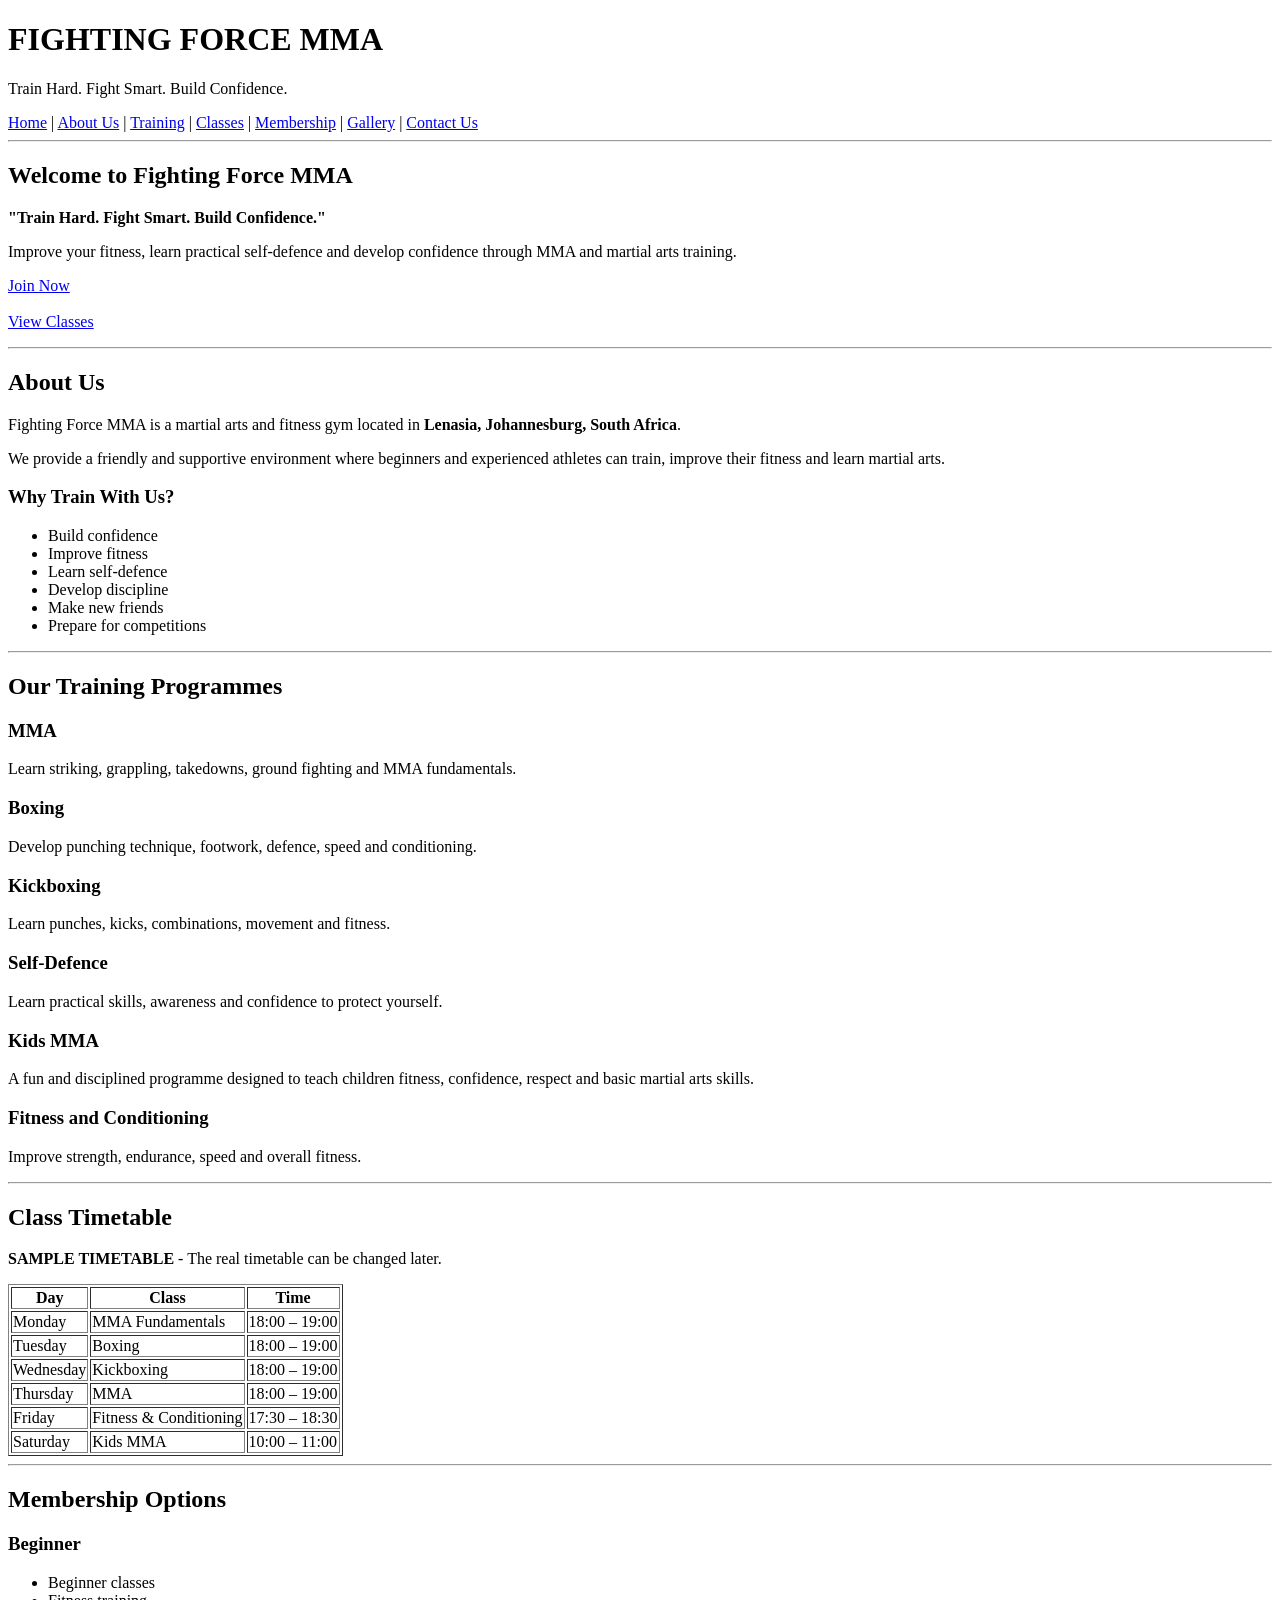
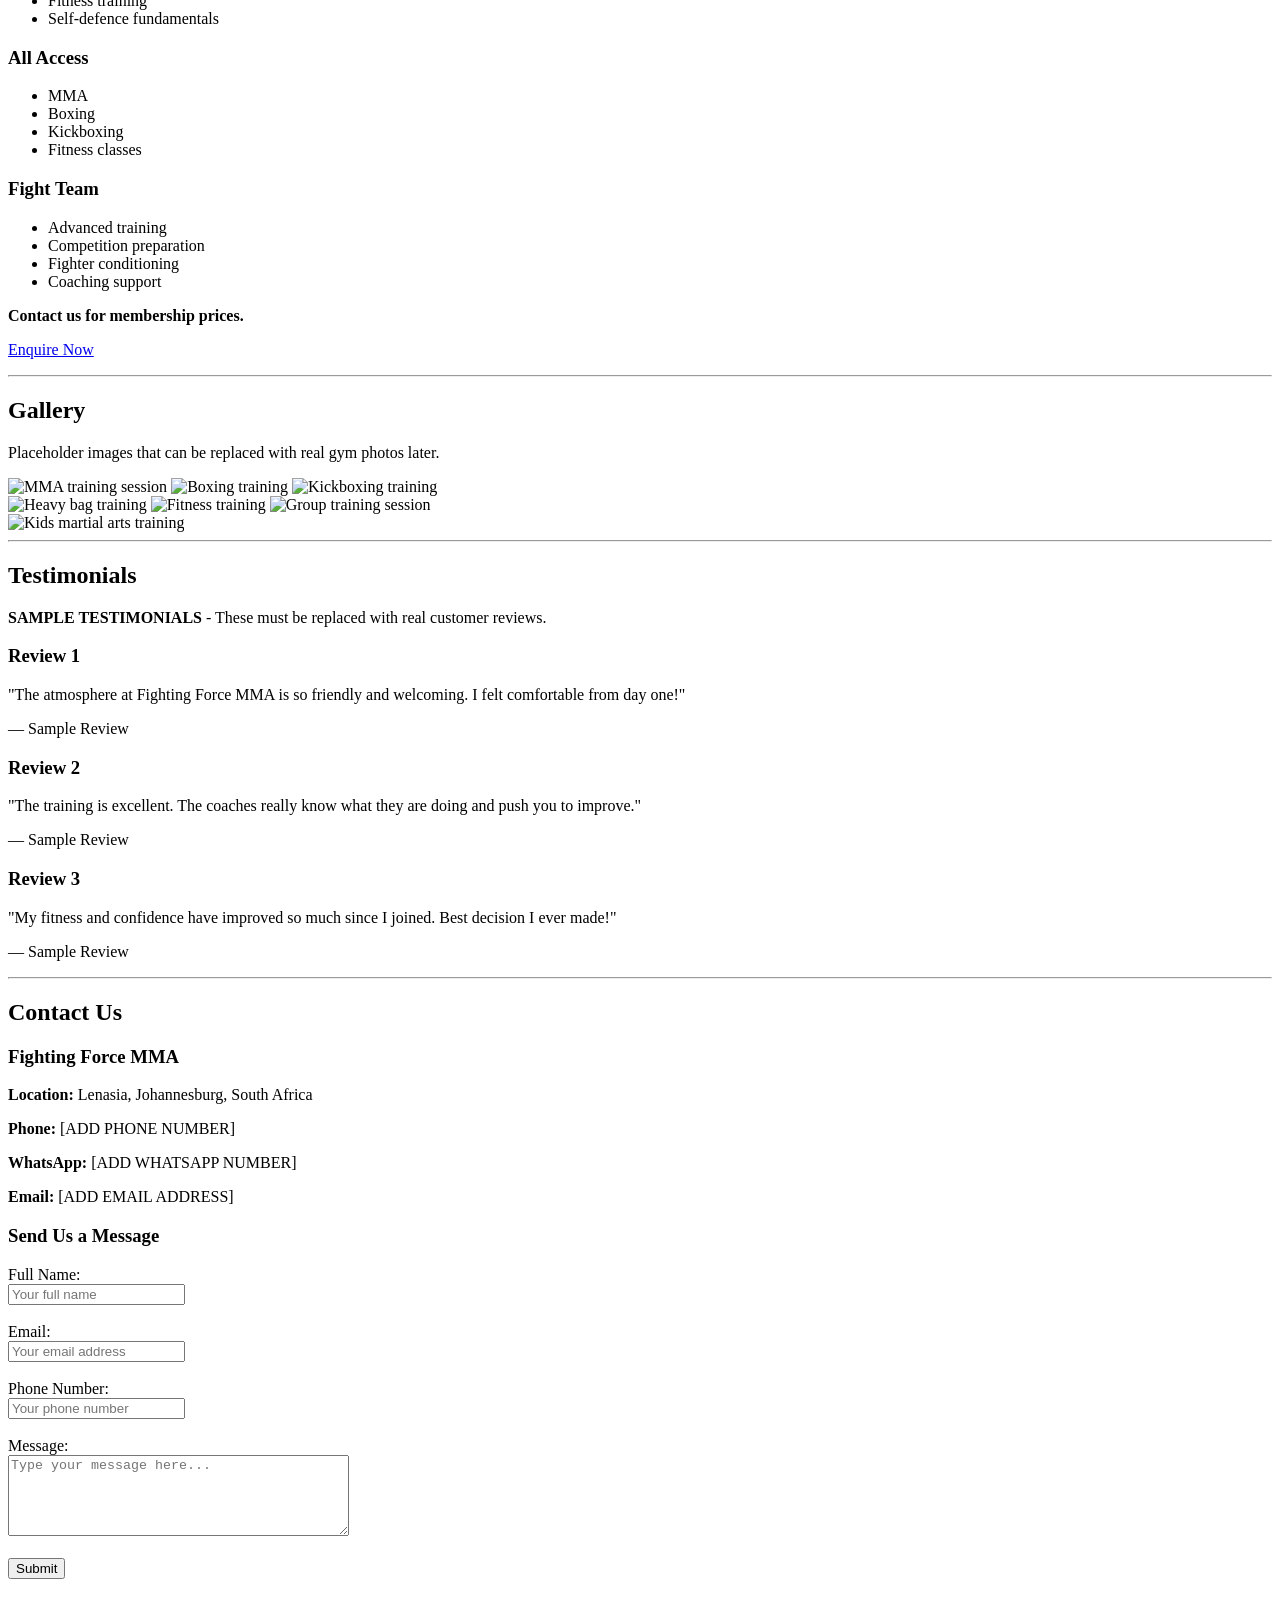
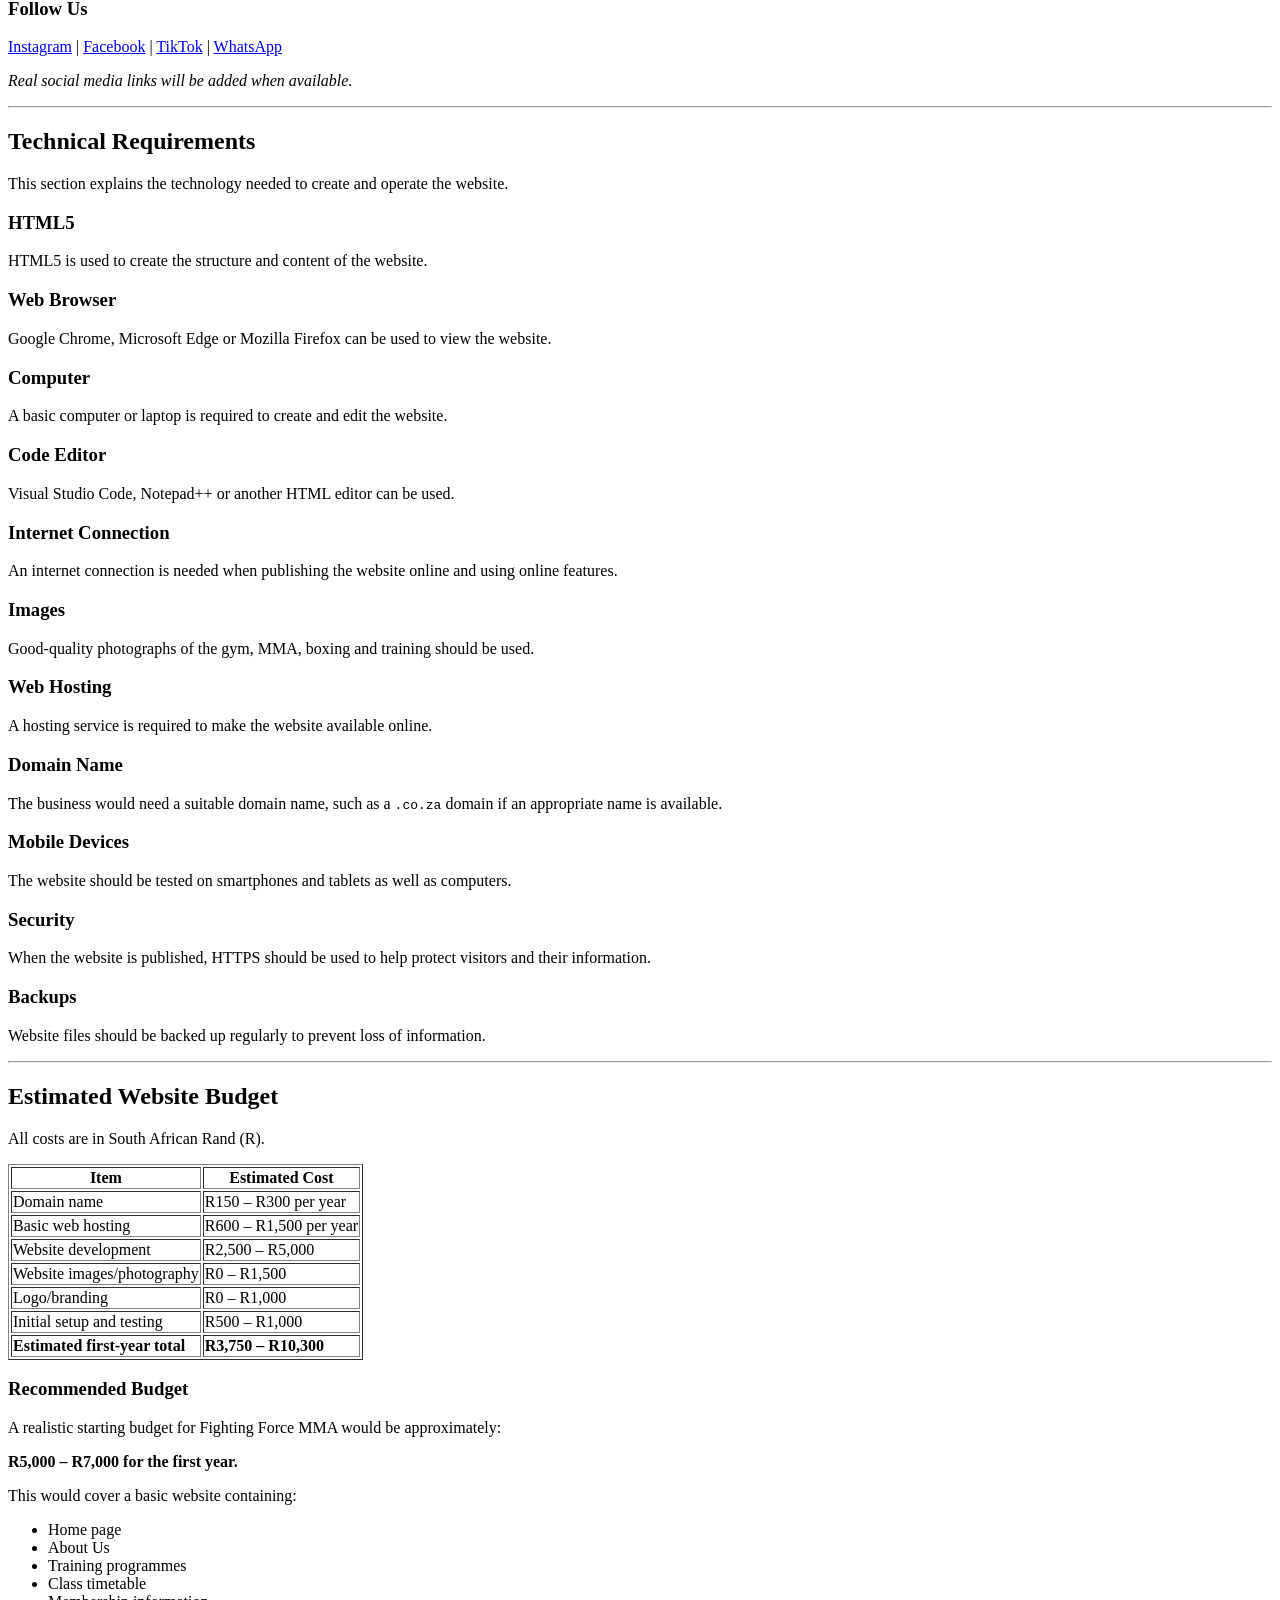
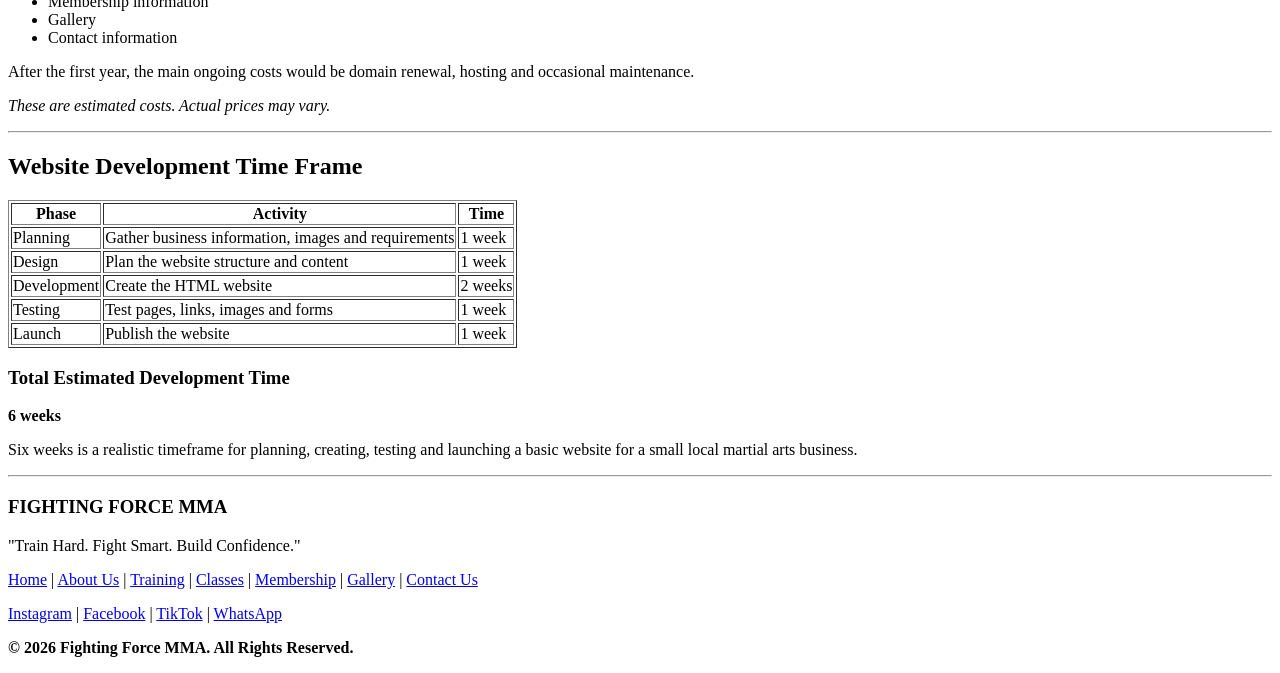
==== fighting force mma/index.html @ fd152507 "first commit" ====
<!DOCTYPE html>
<html lang="en">
<head>
    <!-- Basic page information -->
    <meta charset="UTF-8">
    <meta name="viewport" content="width=device-width, initial-scale=1.0">
    <title>Fighting Force MMA - Martial Arts & Fitness Gym in Lenasia, Johannesburg</title>
</head>

<body>

    <!-- Header Section -->
    <header>
        <h1>FIGHTING FORCE MMA</h1>
        <p>Train Hard. Fight Smart. Build Confidence.</p>
    </header>

    <!-- Navigation Section -->
    <nav>
        <a href="#home">Home</a> |
        <a href="#about">About Us</a> |
        <a href="#training">Training</a> |
        <a href="#classes">Classes</a> |
        <a href="#membership">Membership</a> |
        <a href="#gallery">Gallery</a> |
        <a href="#contact">Contact Us</a>
    </nav>

    <hr>

    <!-- Home Section -->
    <section id="home">
        <h2>Welcome to Fighting Force MMA</h2>
        <p><strong>"Train Hard. Fight Smart. Build Confidence."</strong></p>
        <p>Improve your fitness, learn practical self-defence and develop confidence through MMA and martial arts training.</p>
        <p>
            <a href="#membership">Join Now</a>
            <br><br>
            <a href="#classes">View Classes</a>
        </p>
    </section>

    <hr>

    <!-- About Us Section -->
    <section id="about">
        <h2>About Us</h2>
        <p>Fighting Force MMA is a martial arts and fitness gym located in <strong>Lenasia, Johannesburg, South Africa</strong>.</p>
        <p>We provide a friendly and supportive environment where beginners and experienced athletes can train, improve their fitness and learn martial arts.</p>
        
        <h3>Why Train With Us?</h3>
        <ul>
            <li>Build confidence</li>
            <li>Improve fitness</li>
            <li>Learn self-defence</li>
            <li>Develop discipline</li>
            <li>Make new friends</li>
            <li>Prepare for competitions</li>
        </ul>
    </section>

    <hr>

    <!-- Training Section -->
    <section id="training">
        <h2>Our Training Programmes</h2>

        <h3>MMA</h3>
        <p>Learn striking, grappling, takedowns, ground fighting and MMA fundamentals.</p>

        <h3>Boxing</h3>
        <p>Develop punching technique, footwork, defence, speed and conditioning.</p>

        <h3>Kickboxing</h3>
        <p>Learn punches, kicks, combinations, movement and fitness.</p>

        <h3>Self-Defence</h3>
        <p>Learn practical skills, awareness and confidence to protect yourself.</p>

        <h3>Kids MMA</h3>
        <p>A fun and disciplined programme designed to teach children fitness, confidence, respect and basic martial arts skills.</p>

        <h3>Fitness and Conditioning</h3>
        <p>Improve strength, endurance, speed and overall fitness.</p>
    </section>

    <hr>

    <!-- Class Timetable -->
    <section id="classes">
        <h2>Class Timetable</h2>
        <p><strong>SAMPLE TIMETABLE</strong> - The real timetable can be changed later.</p>

        <table border="1">
            <tr>
                <th>Day</th>
                <th>Class</th>
                <th>Time</th>
            </tr>
            <tr>
                <td>Monday</td>
                <td>MMA Fundamentals</td>
                <td>18:00 – 19:00</td>
            </tr>
            <tr>
                <td>Tuesday</td>
                <td>Boxing</td>
                <td>18:00 – 19:00</td>
            </tr>
            <tr>
                <td>Wednesday</td>
                <td>Kickboxing</td>
                <td>18:00 – 19:00</td>
            </tr>
            <tr>
                <td>Thursday</td>
                <td>MMA</td>
                <td>18:00 – 19:00</td>
            </tr>
            <tr>
                <td>Friday</td>
                <td>Fitness & Conditioning</td>
                <td>17:30 – 18:30</td>
            </tr>
            <tr>
                <td>Saturday</td>
                <td>Kids MMA</td>
                <td>10:00 – 11:00</td>
            </tr>
        </table>
    </section>

    <hr>

    <!-- Membership Section -->
    <section id="membership">
        <h2>Membership Options</h2>

        <h3>Beginner</h3>
        <ul>
            <li>Beginner classes</li>
            <li>Fitness training</li>
            <li>Self-defence fundamentals</li>
        </ul>

        <h3>All Access</h3>
        <ul>
            <li>MMA</li>
            <li>Boxing</li>
            <li>Kickboxing</li>
            <li>Fitness classes</li>
        </ul>

        <h3>Fight Team</h3>
        <ul>
            <li>Advanced training</li>
            <li>Competition preparation</li>
            <li>Fighter conditioning</li>
            <li>Coaching support</li>
        </ul>

        <p><strong>Contact us for membership prices.</strong></p>
        <p><a href="#contact">Enquire Now</a></p>
    </section>

    <hr>

    <!-- Gallery Section -->
    <section id="gallery">
        <h2>Gallery</h2>
        <p>Placeholder images that can be replaced with real gym photos later.</p>

        <img src="https://via.placeholder.com/300x200?text=MMA+Training" alt="MMA training session" width="300" height="200">
        <img src="https://via.placeholder.com/300x200?text=Boxing" alt="Boxing training" width="300" height="200">
        <img src="https://via.placeholder.com/300x200?text=Kickboxing" alt="Kickboxing training" width="300" height="200">
        <br>
        <img src="https://via.placeholder.com/300x200?text=Heavy+Bag" alt="Heavy bag training" width="300" height="200">
        <img src="https://via.placeholder.com/300x200?text=Fitness" alt="Fitness training" width="300" height="200">
        <img src="https://via.placeholder.com/300x200?text=Group+Class" alt="Group training session" width="300" height="200">
        <br>
        <img src="https://via.placeholder.com/300x200?text=Kids+MMA" alt="Kids martial arts training" width="300" height="200">
    </section>

    <hr>

    <!-- Testimonials Section -->
    <section id="testimonials">
        <h2>Testimonials</h2>
        <p><strong>SAMPLE TESTIMONIALS</strong> - These must be replaced with real customer reviews.</p>

        <h3>Review 1</h3>
        <p>"The atmosphere at Fighting Force MMA is so friendly and welcoming. I felt comfortable from day one!"</p>
        <p>— Sample Review</p>

        <h3>Review 2</h3>
        <p>"The training is excellent. The coaches really know what they are doing and push you to improve."</p>
        <p>— Sample Review</p>

        <h3>Review 3</h3>
        <p>"My fitness and confidence have improved so much since I joined. Best decision I ever made!"</p>
        <p>— Sample Review</p>
    </section>

    <hr>

    <!-- Contact Section -->
    <section id="contact">
        <h2>Contact Us</h2>

        <h3>Fighting Force MMA</h3>
        <p><strong>Location:</strong> Lenasia, Johannesburg, South Africa</p>
        <p><strong>Phone:</strong> [ADD PHONE NUMBER]</p>
        <p><strong>WhatsApp:</strong> [ADD WHATSAPP NUMBER]</p>
        <p><strong>Email:</strong> [ADD EMAIL ADDRESS]</p>

        <h3>Send Us a Message</h3>
        <form action="#" method="post">
            <label for="fullname">Full Name:</label><br>
            <input type="text" id="fullname" name="fullname" placeholder="Your full name" required><br><br>

            <label for="email">Email:</label><br>
            <input type="email" id="email" name="email" placeholder="Your email address" required><br><br>

            <label for="phone">Phone Number:</label><br>
            <input type="tel" id="phone" name="phone" placeholder="Your phone number"><br><br>

            <label for="message">Message:</label><br>
            <textarea id="message" name="message" rows="5" cols="40" placeholder="Type your message here..." required></textarea><br><br>

            <button type="submit">Submit</button>
        </form>

        <h3>Follow Us</h3>
        <p>
            <a href="#">Instagram</a> |
            <a href="#">Facebook</a> |
            <a href="#">TikTok</a> |
            <a href="#">WhatsApp</a>
        </p>
        <p><em>Real social media links will be added when available.</em></p>
    </section>

    <hr>

    <!-- Technical Requirements -->
    <section id="technical">
        <h2>Technical Requirements</h2>
        <p>This section explains the technology needed to create and operate the website.</p>

        <h3>HTML5</h3>
        <p>HTML5 is used to create the structure and content of the website.</p>

        <h3>Web Browser</h3>
        <p>Google Chrome, Microsoft Edge or Mozilla Firefox can be used to view the website.</p>

        <h3>Computer</h3>
        <p>A basic computer or laptop is required to create and edit the website.</p>

        <h3>Code Editor</h3>
        <p>Visual Studio Code, Notepad++ or another HTML editor can be used.</p>

        <h3>Internet Connection</h3>
        <p>An internet connection is needed when publishing the website online and using online features.</p>

        <h3>Images</h3>
        <p>Good-quality photographs of the gym, MMA, boxing and training should be used.</p>

        <h3>Web Hosting</h3>
        <p>A hosting service is required to make the website available online.</p>

        <h3>Domain Name</h3>
        <p>The business would need a suitable domain name, such as a <code>.co.za</code> domain if an appropriate name is available.</p>

        <h3>Mobile Devices</h3>
        <p>The website should be tested on smartphones and tablets as well as computers.</p>

        <h3>Security</h3>
        <p>When the website is published, HTTPS should be used to help protect visitors and their information.</p>

        <h3>Backups</h3>
        <p>Website files should be backed up regularly to prevent loss of information.</p>
    </section>

    <hr>

    <!-- Budget Section -->
    <section id="budget">
        <h2>Estimated Website Budget</h2>
        <p>All costs are in South African Rand (R).</p>

        <table border="1">
            <tr>
                <th>Item</th>
                <th>Estimated Cost</th>
            </tr>
            <tr>
                <td>Domain name</td>
                <td>R150 – R300 per year</td>
            </tr>
            <tr>
                <td>Basic web hosting</td>
                <td>R600 – R1,500 per year</td>
            </tr>
            <tr>
                <td>Website development</td>
                <td>R2,500 – R5,000</td>
            </tr>
            <tr>
                <td>Website images/photography</td>
                <td>R0 – R1,500</td>
            </tr>
            <tr>
                <td>Logo/branding</td>
                <td>R0 – R1,000</td>
            </tr>
            <tr>
                <td>Initial setup and testing</td>
                <td>R500 – R1,000</td>
            </tr>
            <tr>
                <td><strong>Estimated first-year total</strong></td>
                <td><strong>R3,750 – R10,300</strong></td>
            </tr>
        </table>

        <h3>Recommended Budget</h3>
        <p>A realistic starting budget for Fighting Force MMA would be approximately:</p>
        <p><strong>R5,000 – R7,000 for the first year.</strong></p>
        <p>This would cover a basic website containing:</p>
        <ul>
            <li>Home page</li>
            <li>About Us</li>
            <li>Training programmes</li>
            <li>Class timetable</li>
            <li>Membership information</li>
            <li>Gallery</li>
            <li>Contact information</li>
        </ul>
        <p>After the first year, the main ongoing costs would be domain renewal, hosting and occasional maintenance.</p>
        <p><em>These are estimated costs. Actual prices may vary.</em></p>
    </section>

    <hr>

    <!-- Development Time Frame -->
    <section id="timeframe">
        <h2>Website Development Time Frame</h2>

        <table border="1">
            <tr>
                <th>Phase</th>
                <th>Activity</th>
                <th>Time</th>
            </tr>
            <tr>
                <td>Planning</td>
                <td>Gather business information, images and requirements</td>
                <td>1 week</td>
            </tr>
            <tr>
                <td>Design</td>
                <td>Plan the website structure and content</td>
                <td>1 week</td>
            </tr>
            <tr>
                <td>Development</td>
                <td>Create the HTML website</td>
                <td>2 weeks</td>
            </tr>
            <tr>
                <td>Testing</td>
                <td>Test pages, links, images and forms</td>
                <td>1 week</td>
            </tr>
            <tr>
                <td>Launch</td>
                <td>Publish the website</td>
                <td>1 week</td>
            </tr>
        </table>

        <h3>Total Estimated Development Time</h3>
        <p><strong>6 weeks</strong></p>
        <p>Six weeks is a realistic timeframe for planning, creating, testing and launching a basic website for a small local martial arts business.</p>
    </section>

    <hr>

    <!-- Footer -->
    <footer>
        <h3>FIGHTING FORCE MMA</h3>
        <p>"Train Hard. Fight Smart. Build Confidence."</p>

        <p>
            <a href="#home">Home</a> |
            <a href="#about">About Us</a> |
            <a href="#training">Training</a> |
            <a href="#classes">Classes</a> |
            <a href="#membership">Membership</a> |
            <a href="#gallery">Gallery</a> |
            <a href="#contact">Contact Us</a>
        </p>

        <p>
            <a href="#">Instagram</a> |
            <a href="#">Facebook</a> |
            <a href="#">TikTok</a> |
            <a href="#">WhatsApp</a>
        </p>

        <p><strong>© 2026 Fighting Force MMA. All Rights Reserved.</strong></p>
    </footer>

</body>
</html>
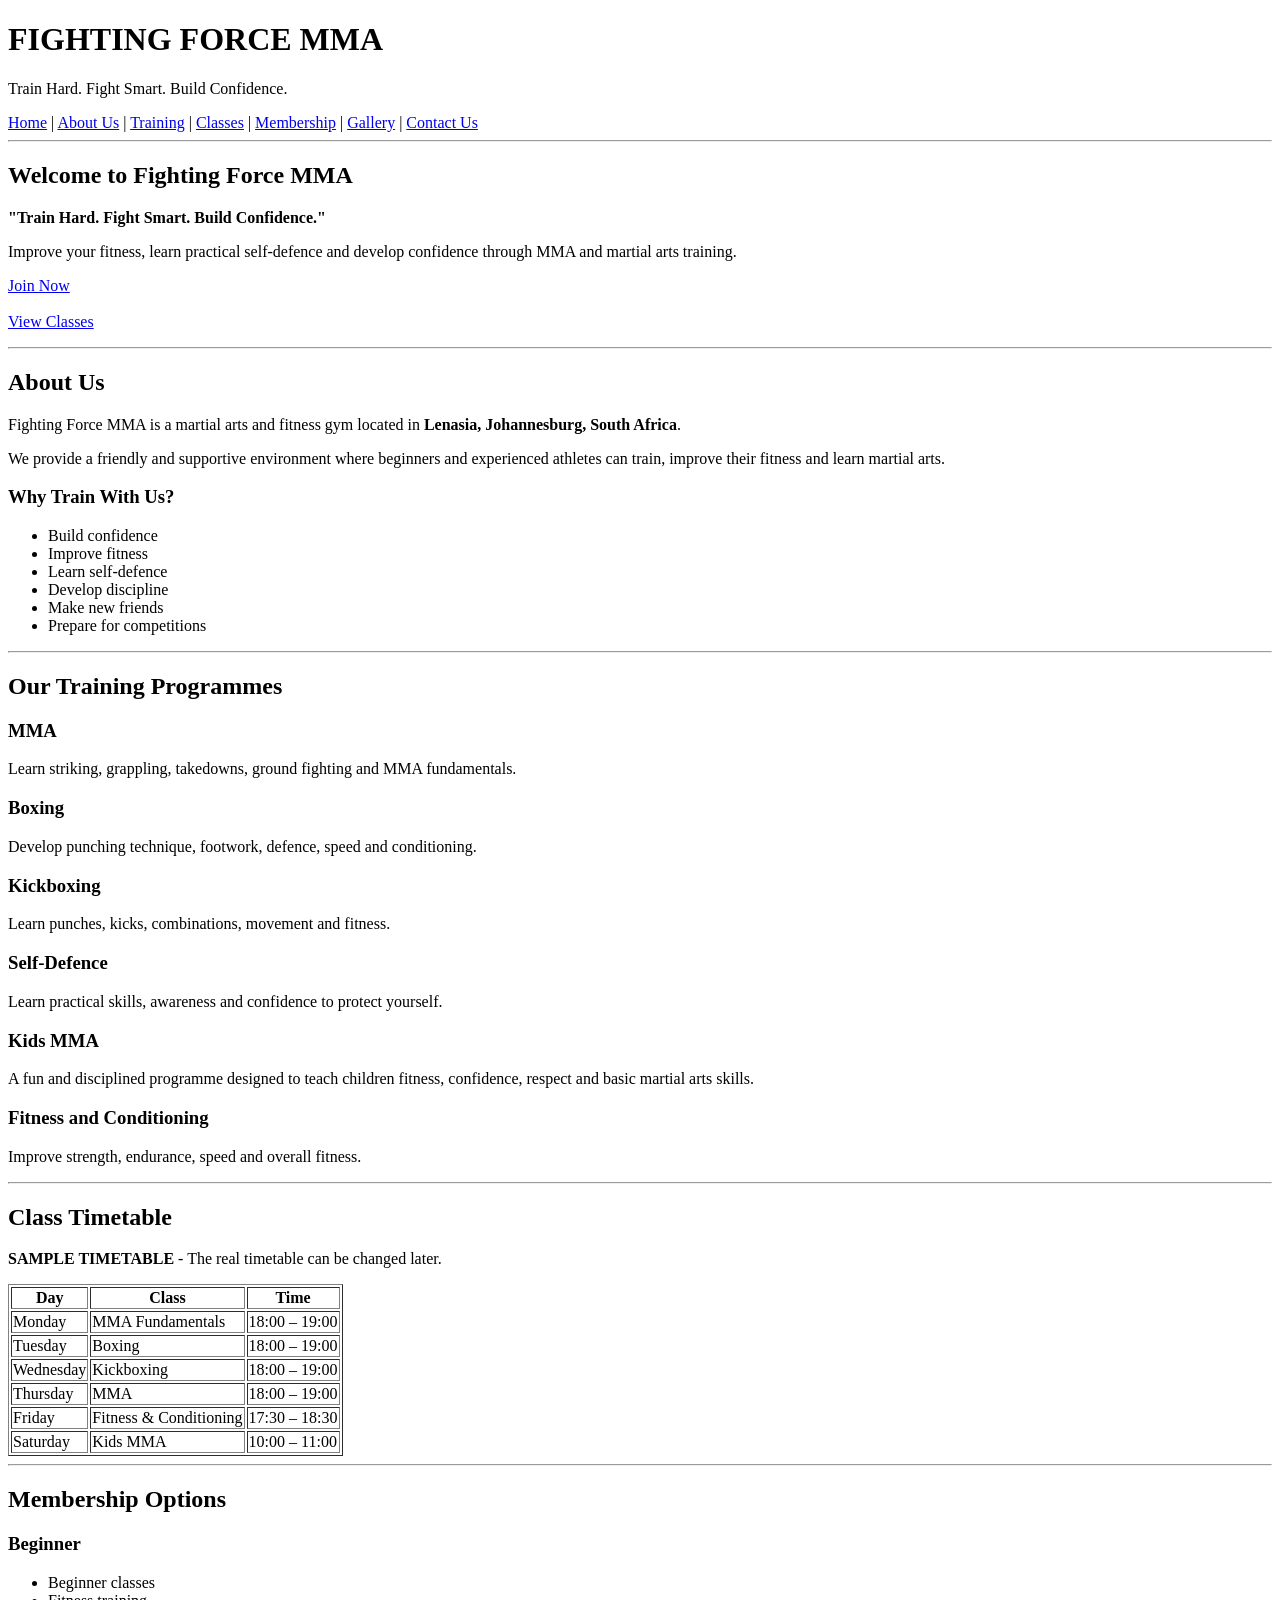
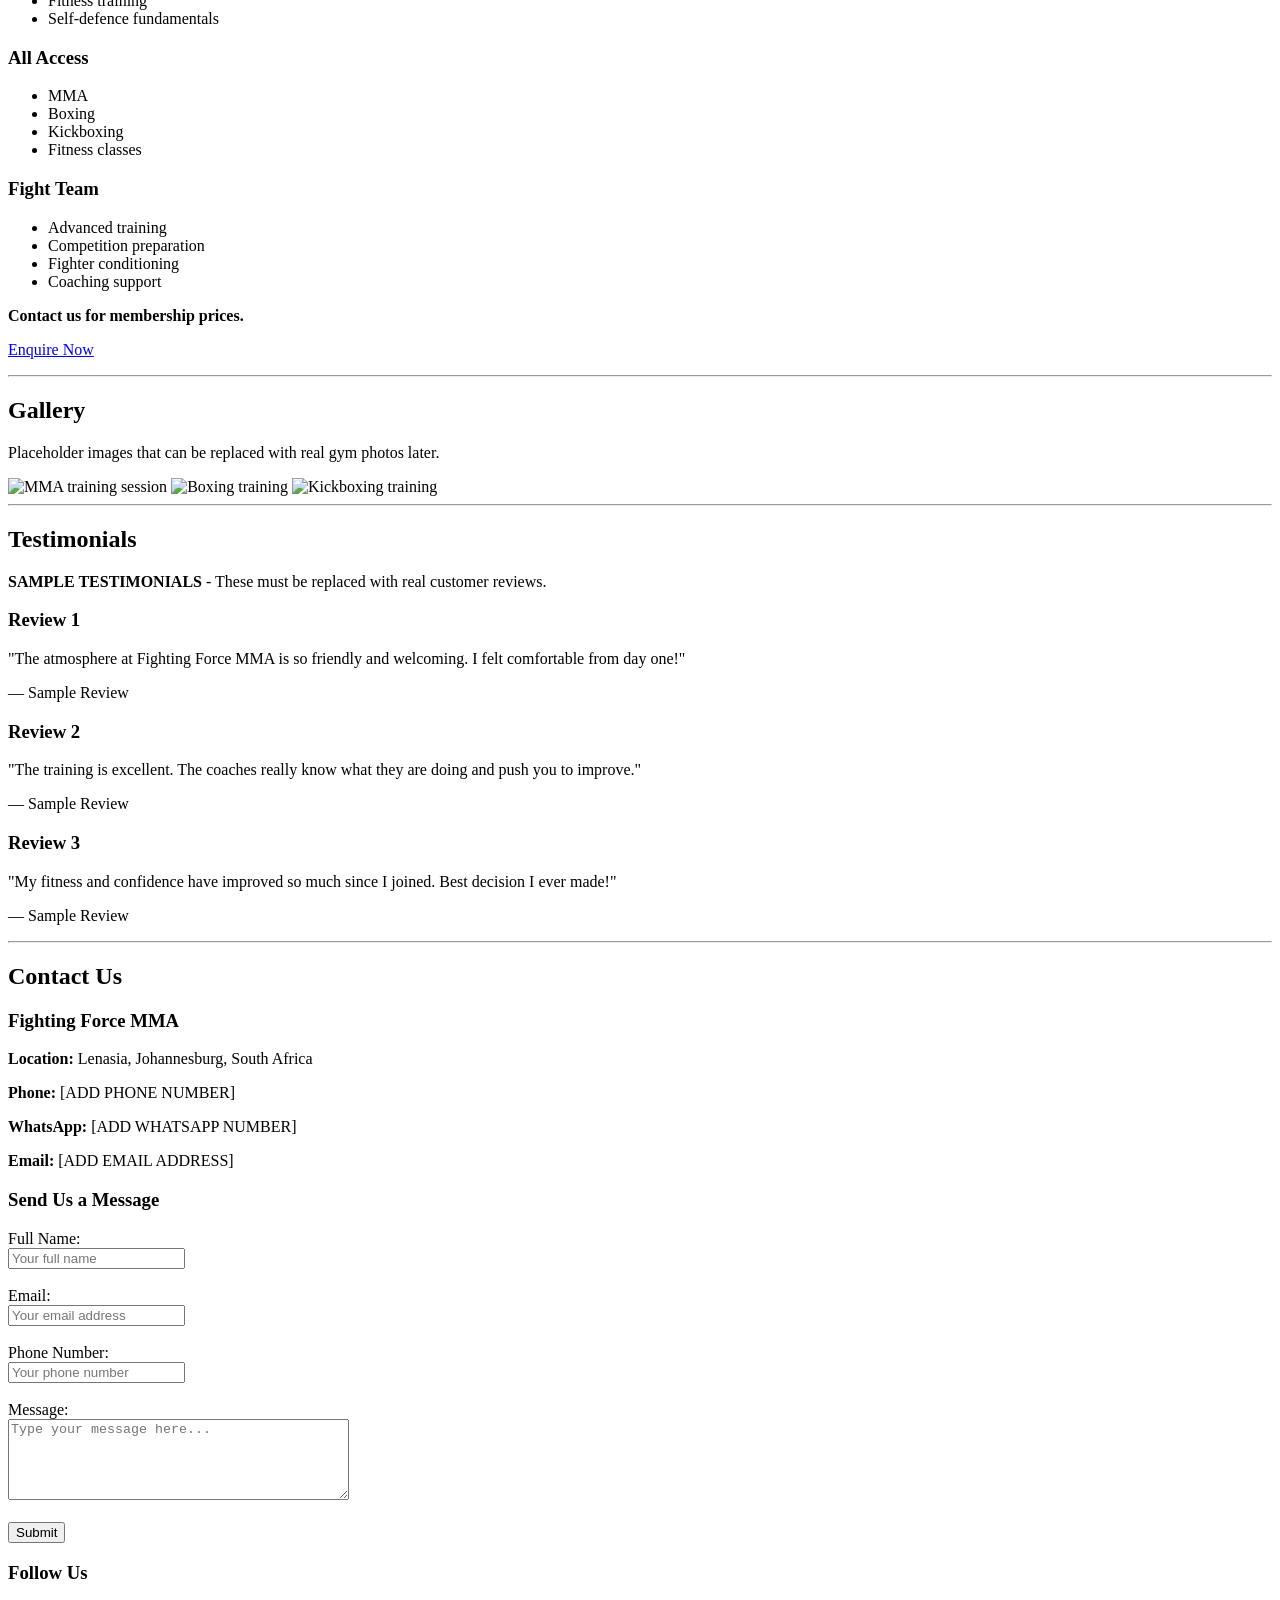
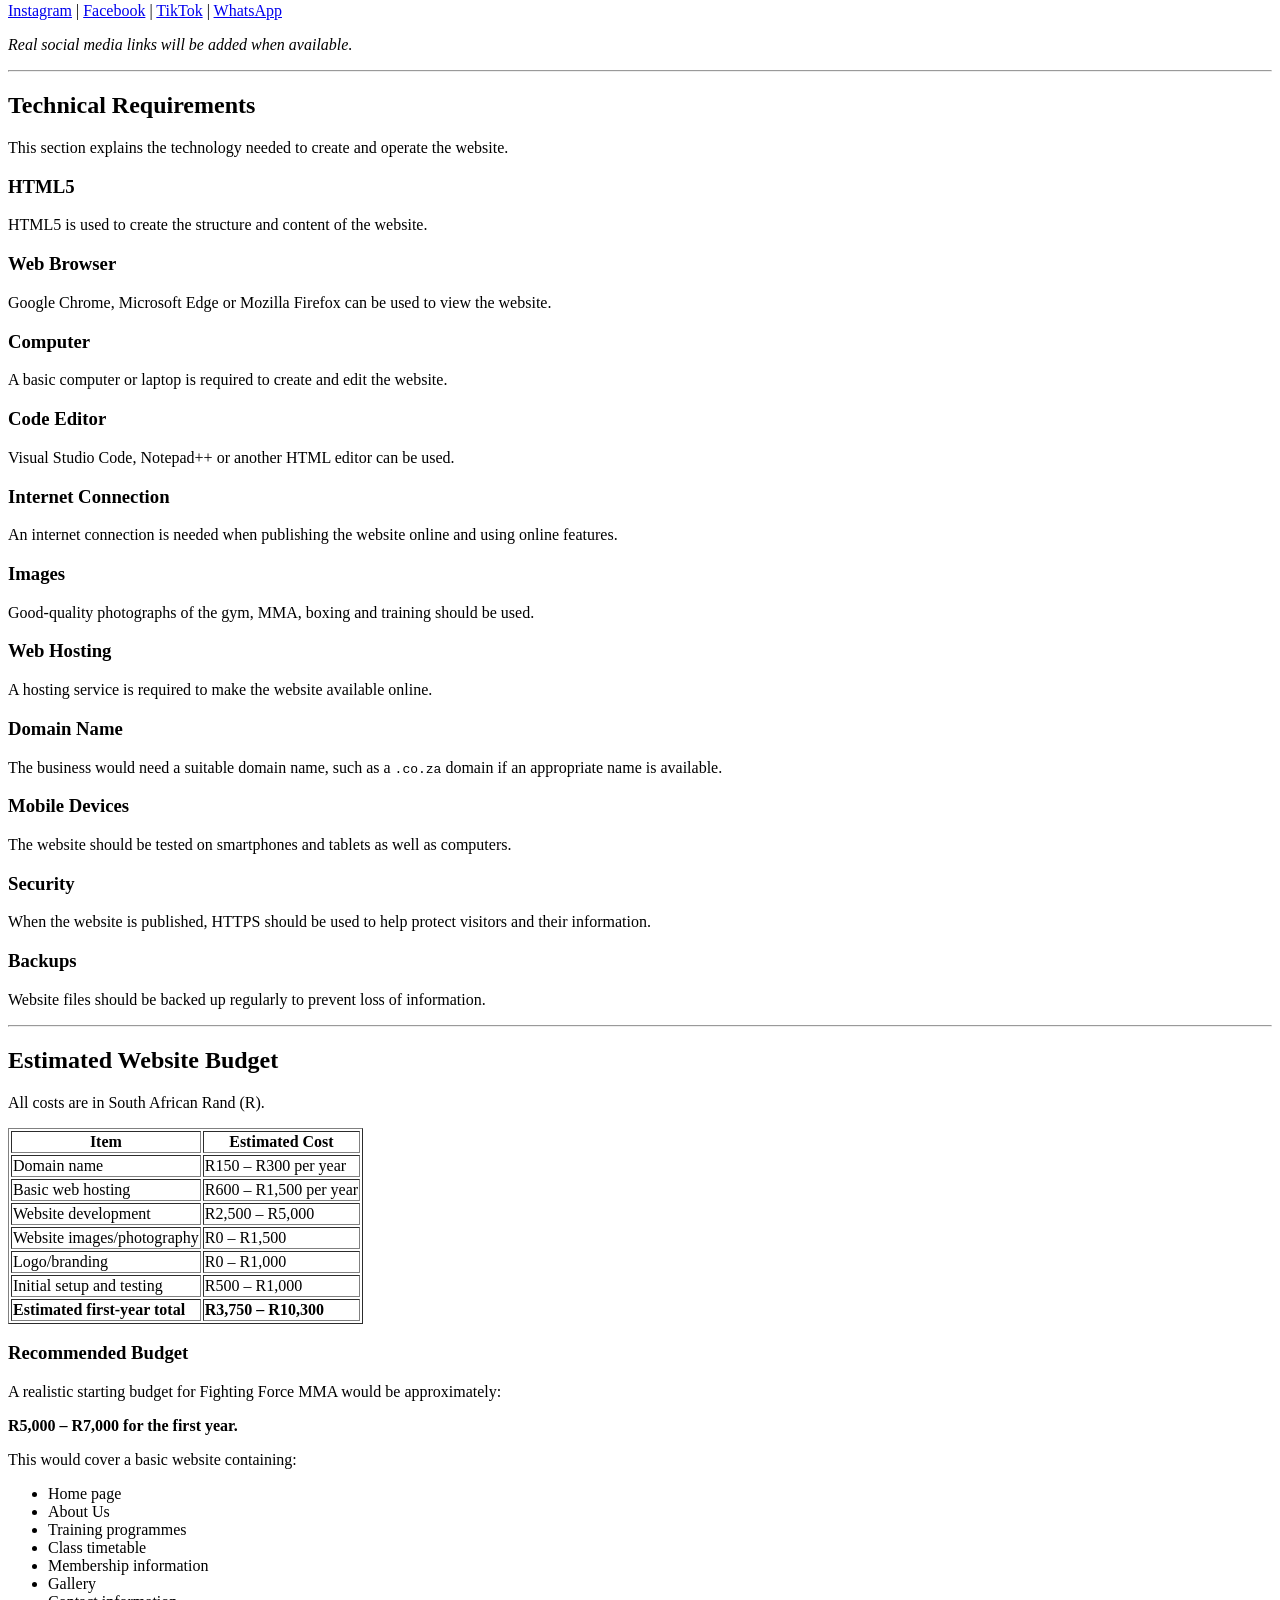
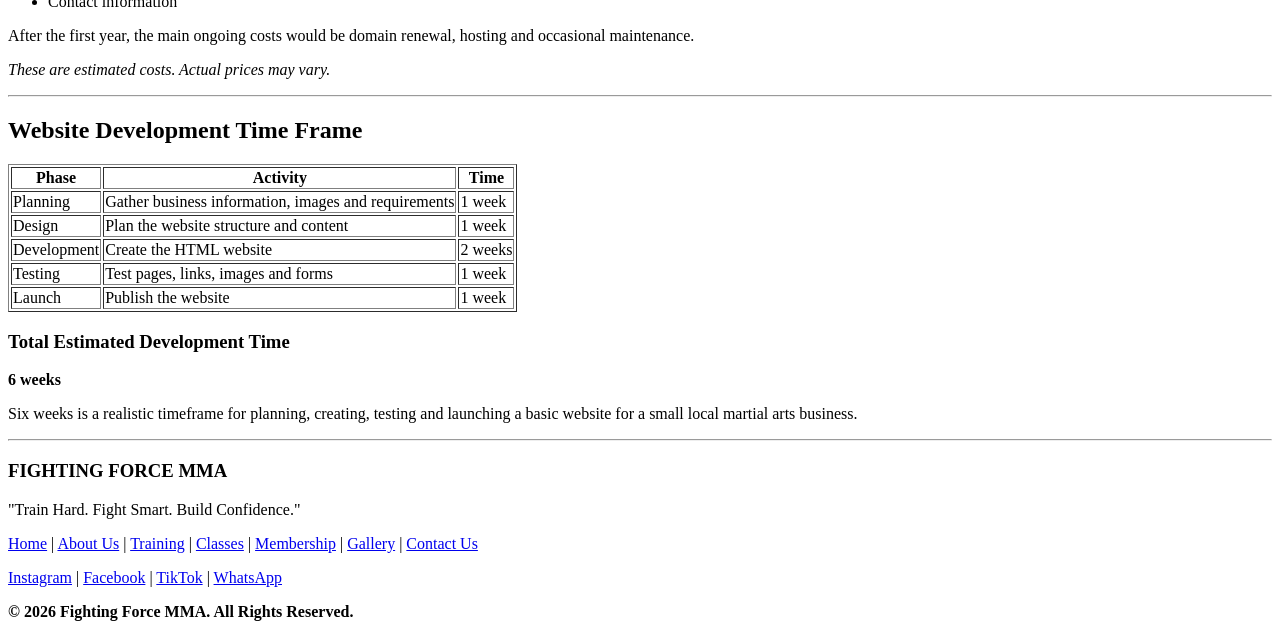
==== commit 5e442f4a: "Update gallery images in index.html Replaced placeholder images with actual images from Google searc" ====
--- a/fighting force mma/index.html
+++ b/fighting force mma/index.html
@@ -165,21 +165,17 @@
 
     <hr>
 
+    
     <!-- Gallery Section -->
-    <section id="gallery">
-        <h2>Gallery</h2>
-        <p>Placeholder images that can be replaced with real gym photos later.</p>
-
-        <img src="https://via.placeholder.com/300x200?text=MMA+Training" alt="MMA training session" width="300" height="200">
-        <img src="https://via.placeholder.com/300x200?text=Boxing" alt="Boxing training" width="300" height="200">
-        <img src="https://via.placeholder.com/300x200?text=Kickboxing" alt="Kickboxing training" width="300" height="200">
-        <br>
-        <img src="https://via.placeholder.com/300x200?text=Heavy+Bag" alt="Heavy bag training" width="300" height="200">
-        <img src="https://via.placeholder.com/300x200?text=Fitness" alt="Fitness training" width="300" height="200">
-        <img src="https://via.placeholder.com/300x200?text=Group+Class" alt="Group training session" width="300" height="200">
-        <br>
-        <img src="https://via.placeholder.com/300x200?text=Kids+MMA" alt="Kids martial arts training" width="300" height="200">
-    </section>
+<section id="gallery">
+    <h2>Gallery</h2>
+    <p>Placeholder images that can be replaced with real gym photos later.</p>
+
+    <img src="https://www.google.com/search?q=fighting+force+mma+gym+lanasia&sca_esv=d42fd717e341a87e&udm=2&biw=1366&bih=633&sxsrf=APpeQnsgjVce4M1GOMWyIUyvlQIt6FNhWw%3A1786690592030&ei=ILx-auWnAY_qhbIPrffx6QE&oq=fighting+force+mma+&gs_lp=[base64]&sclient=gws-wiz-img#sv=CAMSURoyKhBlLTNUdm9hV2hiVW5JT2VNMg4zVHZvYVdoYlVuSU9lTToOdjRVbkpfaGVGU3AwMU0gBCoXCgFzEhBlLTNUdm9hV2hiVW5JT2VNGAEwARgHIN2Wx6kFSggQARgBIAEoAQ" alt="MMA training session" width="300" height="200">
+    <img src="https://www.google.com/maps/place/Fighting+Force+MMA/@-26.3296469,27.836495,3a,75y,90t/data=!3m8!1e2!3m6!1sCIABIhCskl-4jIu4caRTh5qwCh3_!2e10!3e12!6shttps:%2F%2Flh3.googleusercontent.com%2Fgps-cs-s%2FAHRPTWlzA0ns6f1RntgTJpgbBVehlbTpR1mmOynqOH-31H7Z4wSlZqSMhS92k_kE_AHEmvEXviQ0ceHY81q82N86YkaIoWve-bI96M9tXujnLJLWXGsu8YS9WTFDpyDorDB_Y8v9GZW4s27R0tgW%3Dw203-h152-k-no!7i4032!8i3024!4m17!1m9!3m8!1s0x1e95a9f3f979dcbf:0x3954fa666693df5a!2sFighting+Force+MMA!8m2!3d-26.3295764!4d27.8365552!9m1!1b1!16s%2Fg%2F11yfqfjz2r!3m6!1s0x1e95a9f3f979dcbf:0x3954fa666693df5a!8m2!3d-26.3295764!4d27.8365552!10e5!16s%2Fg%2F11yfqfjz2r?entry=ttu&g_ep=EgoyMDI2MDgxMS4wIKXMDSoASAFQAw%3D%3D" alt="Boxing training" width="300" height="200">
+    <img src="https://placehold.co/300x200?text=Kickboxing" alt="Kickboxing training" width="300" height="200">
+  
+</section>
 
     <hr>
 
@@ -412,4 +408,4 @@
     </footer>
 
 </body>
-</html>+</html>
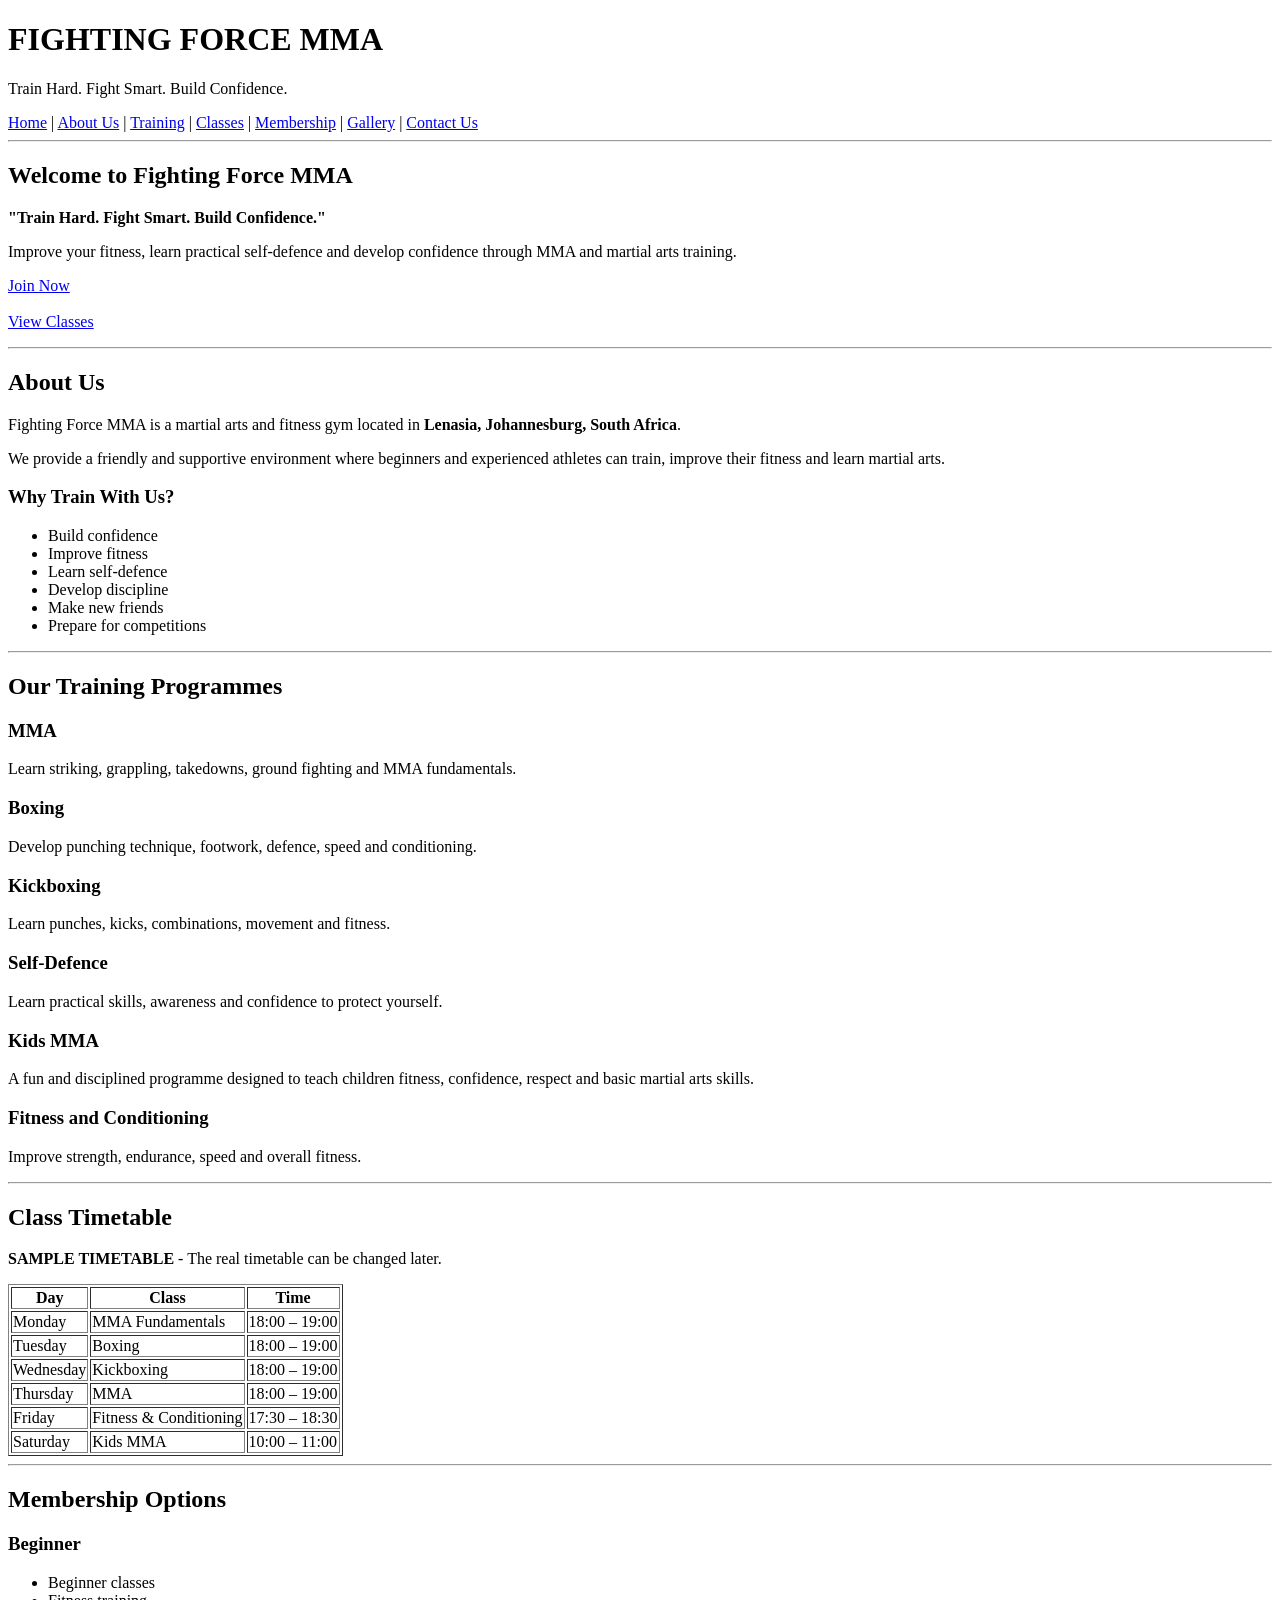
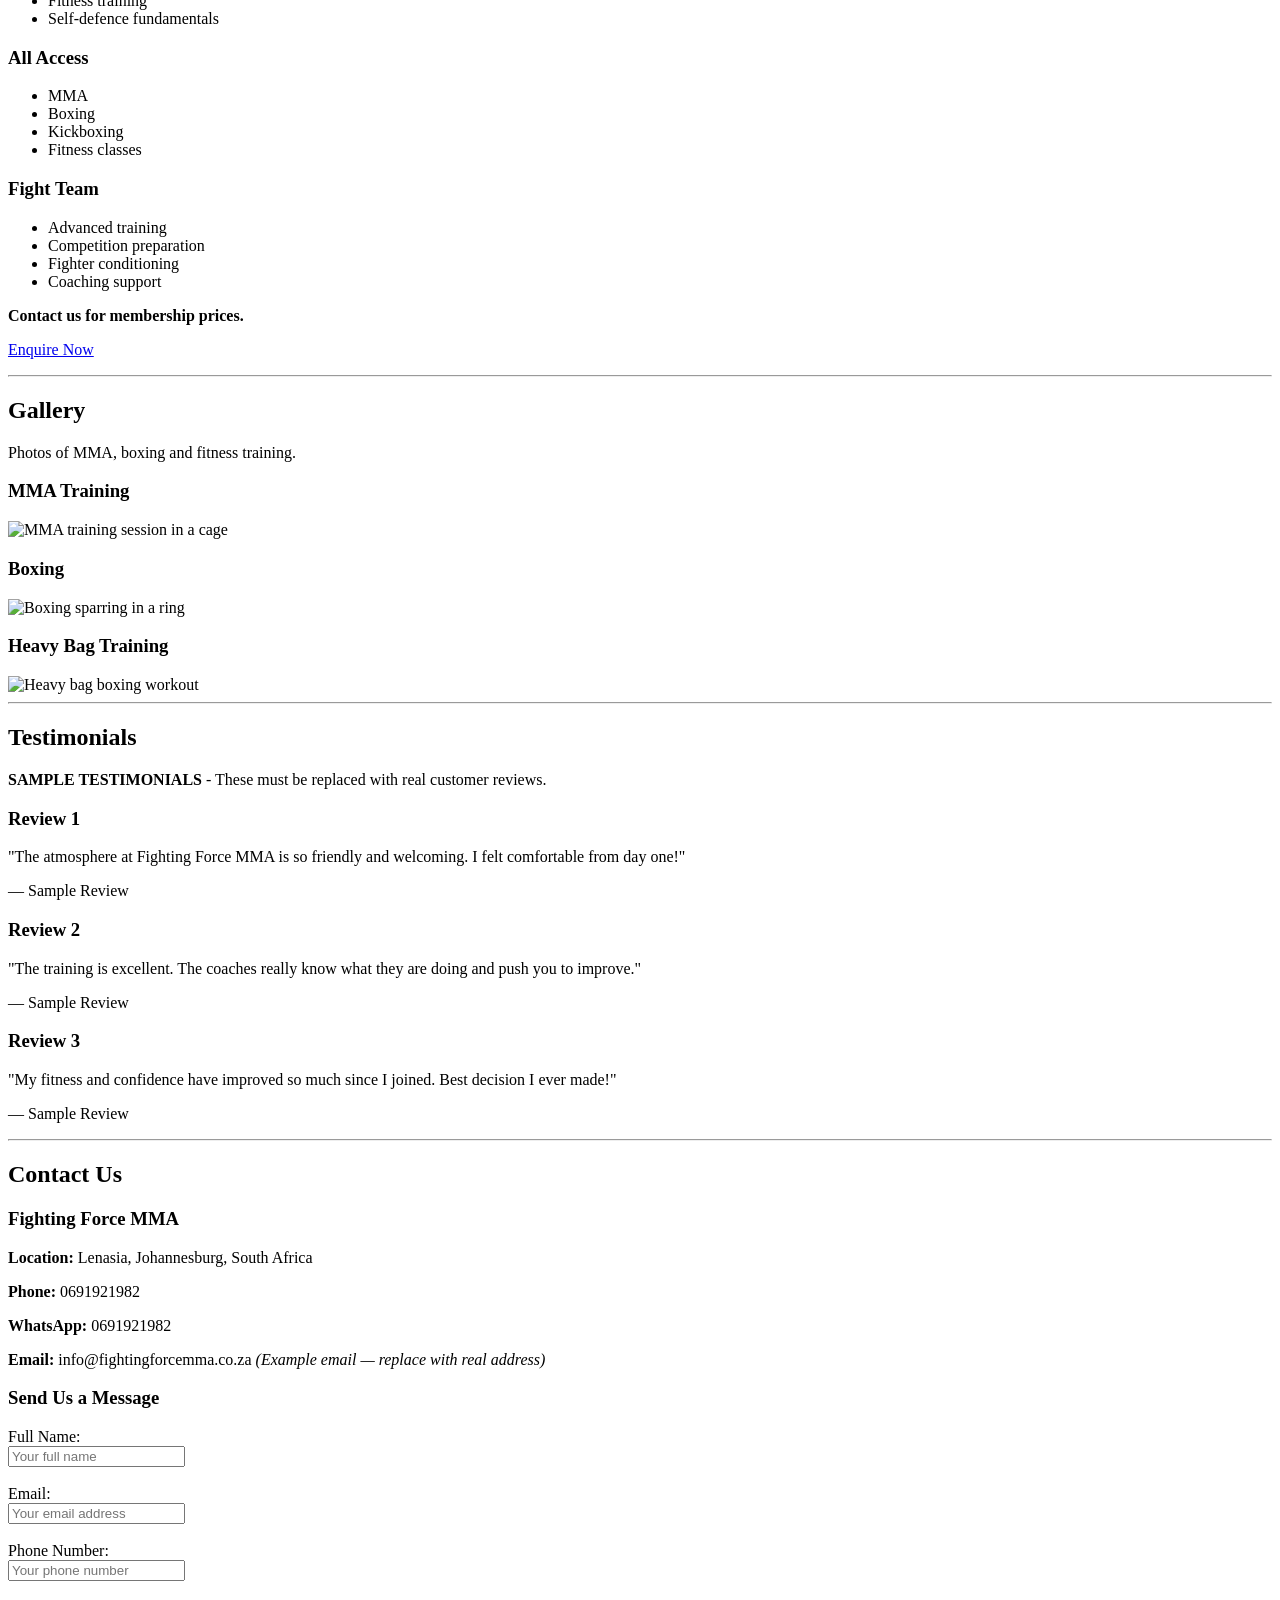
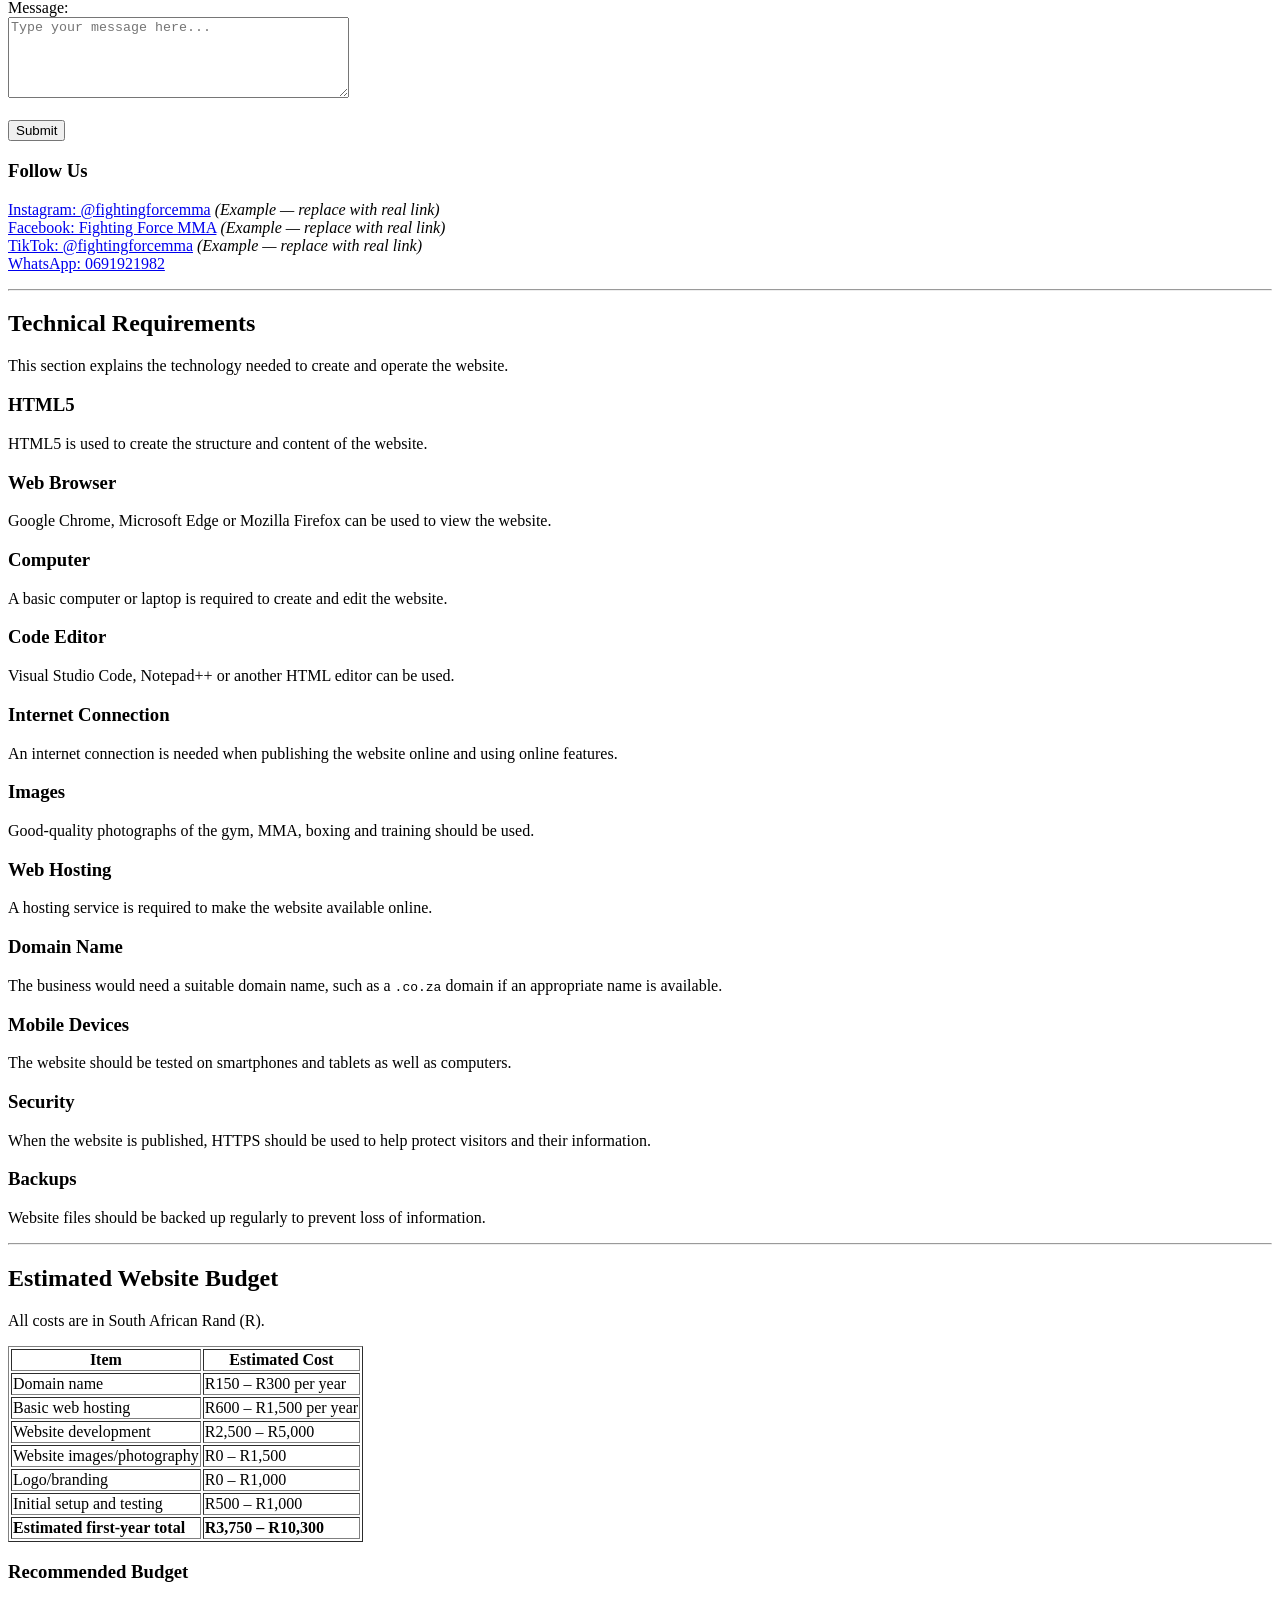
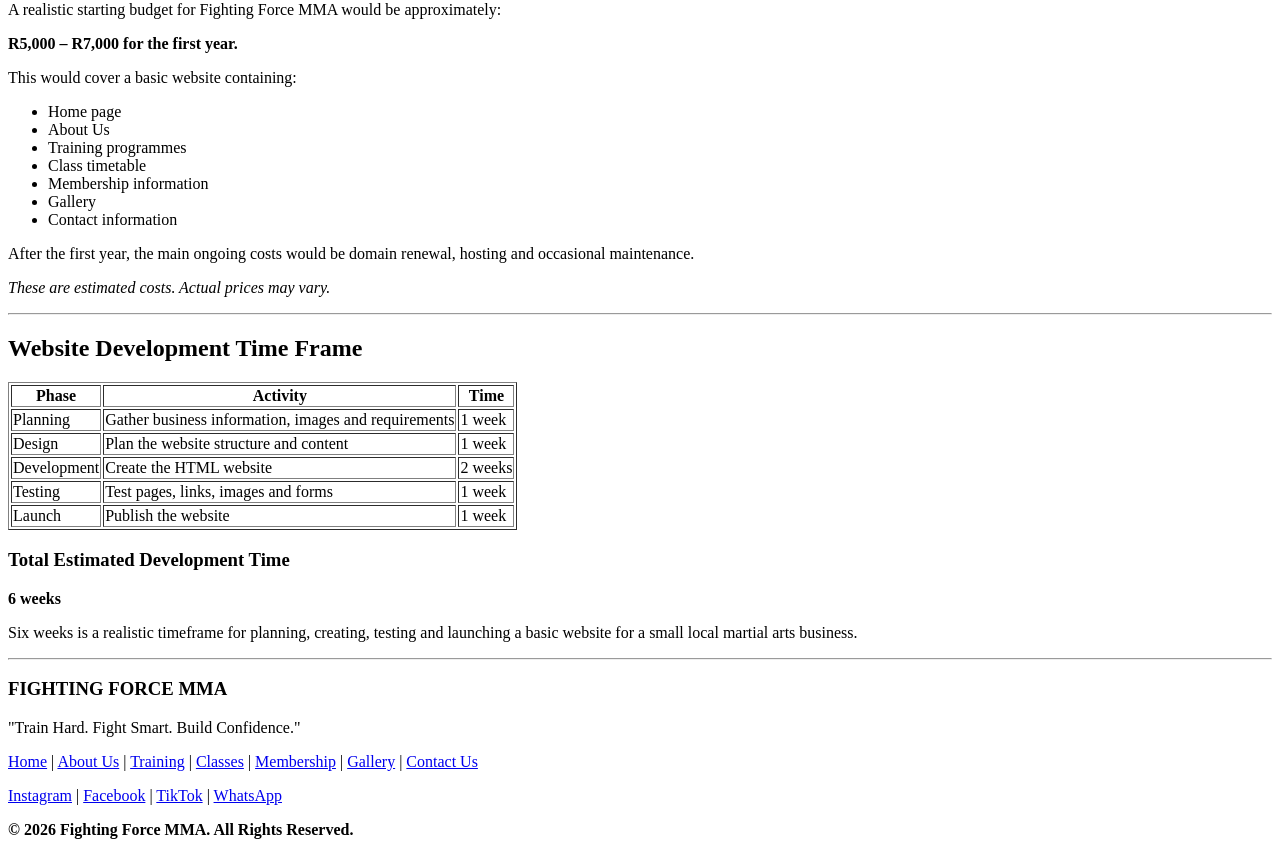
==== commit 5a1a1e18: "Revise gallery and contact information in index.html Updated gallery section with new images and des" ====
--- a/fighting force mma/index.html
+++ b/fighting force mma/index.html
@@ -165,17 +165,24 @@
 
     <hr>
 
+    <!-- Gallery Section -->
+    <section id="gallery">
+        <h2>Gallery</h2>
+        <p>Photos of MMA, boxing and fitness training.</p>
+
+        <h3>MMA Training</h3>
+        <img src="kicks.jpg" alt="MMA training session in a cage" width="400">
+        
+        <h3>Boxing</h3>
+        <img src="boxing.jpg" alt="Boxing sparring in a ring" width="400">
+        
+      
+        <h3>Heavy Bag Training</h3>
+        <img src="bag.jpg" alt="Heavy bag boxing workout" width="400">
+        
+        
+    </section>
     
-    <!-- Gallery Section -->
-<section id="gallery">
-    <h2>Gallery</h2>
-    <p>Placeholder images that can be replaced with real gym photos later.</p>
-
-    <img src="https://www.google.com/search?q=fighting+force+mma+gym+lanasia&sca_esv=d42fd717e341a87e&udm=2&biw=1366&bih=633&sxsrf=APpeQnsgjVce4M1GOMWyIUyvlQIt6FNhWw%3A1786690592030&ei=ILx-auWnAY_qhbIPrffx6QE&oq=fighting+force+mma+&gs_lp=[base64]&sclient=gws-wiz-img#sv=CAMSURoyKhBlLTNUdm9hV2hiVW5JT2VNMg4zVHZvYVdoYlVuSU9lTToOdjRVbkpfaGVGU3AwMU0gBCoXCgFzEhBlLTNUdm9hV2hiVW5JT2VNGAEwARgHIN2Wx6kFSggQARgBIAEoAQ" alt="MMA training session" width="300" height="200">
-    <img src="https://www.google.com/maps/place/Fighting+Force+MMA/@-26.3296469,27.836495,3a,75y,90t/data=!3m8!1e2!3m6!1sCIABIhCskl-4jIu4caRTh5qwCh3_!2e10!3e12!6shttps:%2F%2Flh3.googleusercontent.com%2Fgps-cs-s%2FAHRPTWlzA0ns6f1RntgTJpgbBVehlbTpR1mmOynqOH-31H7Z4wSlZqSMhS92k_kE_AHEmvEXviQ0ceHY81q82N86YkaIoWve-bI96M9tXujnLJLWXGsu8YS9WTFDpyDorDB_Y8v9GZW4s27R0tgW%3Dw203-h152-k-no!7i4032!8i3024!4m17!1m9!3m8!1s0x1e95a9f3f979dcbf:0x3954fa666693df5a!2sFighting+Force+MMA!8m2!3d-26.3295764!4d27.8365552!9m1!1b1!16s%2Fg%2F11yfqfjz2r!3m6!1s0x1e95a9f3f979dcbf:0x3954fa666693df5a!8m2!3d-26.3295764!4d27.8365552!10e5!16s%2Fg%2F11yfqfjz2r?entry=ttu&g_ep=EgoyMDI2MDgxMS4wIKXMDSoASAFQAw%3D%3D" alt="Boxing training" width="300" height="200">
-    <img src="https://placehold.co/300x200?text=Kickboxing" alt="Kickboxing training" width="300" height="200">
-  
-</section>
 
     <hr>
 
@@ -205,9 +212,9 @@
 
         <h3>Fighting Force MMA</h3>
         <p><strong>Location:</strong> Lenasia, Johannesburg, South Africa</p>
-        <p><strong>Phone:</strong> [ADD PHONE NUMBER]</p>
-        <p><strong>WhatsApp:</strong> [ADD WHATSAPP NUMBER]</p>
-        <p><strong>Email:</strong> [ADD EMAIL ADDRESS]</p>
+        <p><strong>Phone:</strong> 0691921982</p>
+        <p><strong>WhatsApp:</strong> 0691921982</p>
+        <p><strong>Email:</strong> info@fightingforcemma.co.za <em>(Example email — replace with real address)</em></p>
 
         <h3>Send Us a Message</h3>
         <form action="#" method="post">
@@ -228,12 +235,11 @@
 
         <h3>Follow Us</h3>
         <p>
-            <a href="#">Instagram</a> |
-            <a href="#">Facebook</a> |
-            <a href="#">TikTok</a> |
-            <a href="#">WhatsApp</a>
+            <a href="#">Instagram: @fightingforcemma</a> <em>(Example — replace with real link)</em><br>
+            <a href="#">Facebook: Fighting Force MMA</a> <em>(Example — replace with real link)</em><br>
+            <a href="#">TikTok: @fightingforcemma</a> <em>(Example — replace with real link)</em><br>
+            <a href="#">WhatsApp: 0691921982</a>
         </p>
-        <p><em>Real social media links will be added when available.</em></p>
     </section>
 
     <hr>
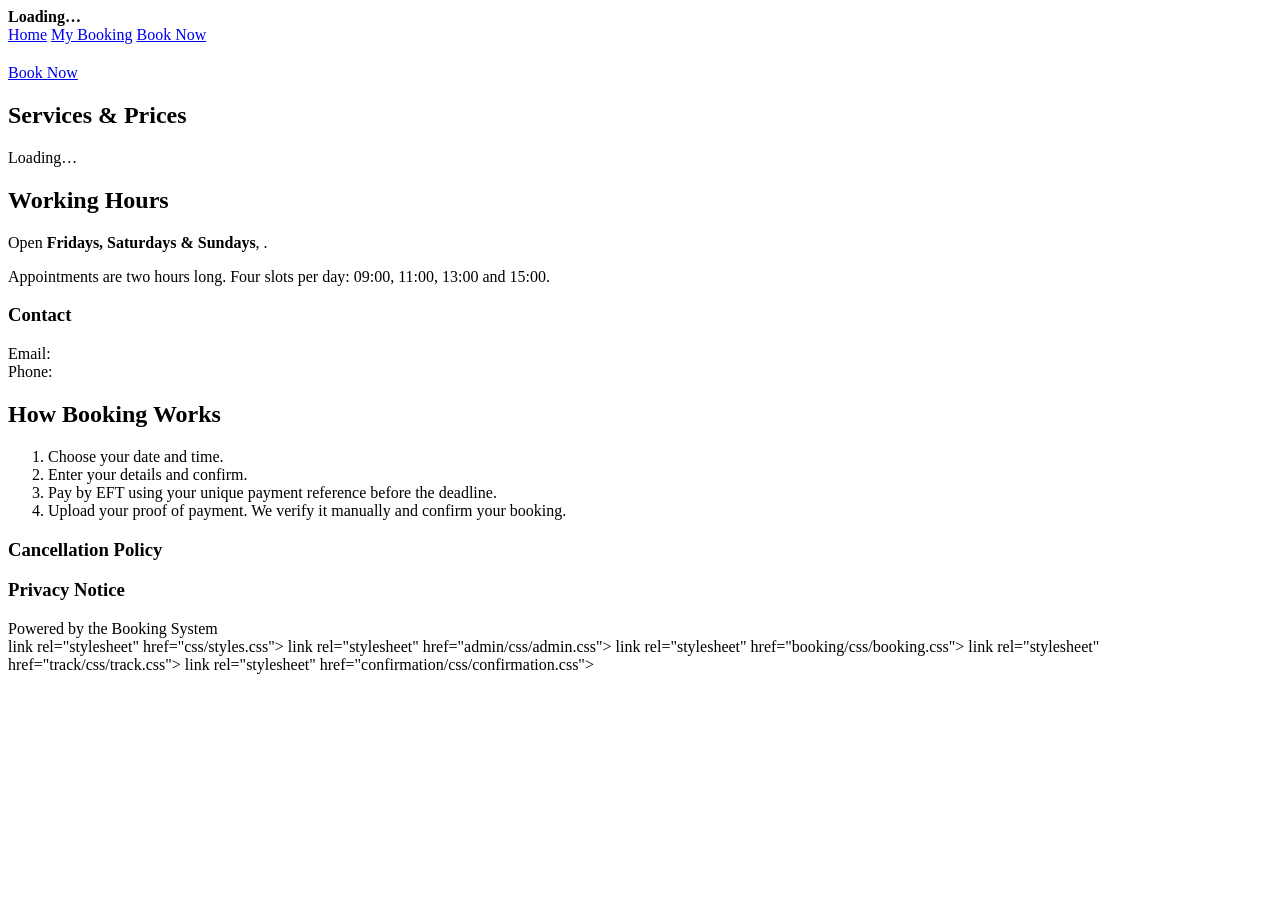
==== commit 523a5a1a: "Add files via upload" ====
--- a/fighting force mma/index.html
+++ b/fighting force mma/index.html
@@ -1,417 +1,77 @@
-<!DOCTYPE html>
-<html lang="en">
-<head>
-    <!-- Basic page information -->
-    <meta charset="UTF-8">
-    <meta name="viewport" content="width=device-width, initial-scale=1.0">
-    <title>Fighting Force MMA - Martial Arts & Fitness Gym in Lenasia, Johannesburg</title>
-</head>
-
-<body>
-
-    <!-- Header Section -->
-    <header>
-        <h1>FIGHTING FORCE MMA</h1>
-        <p>Train Hard. Fight Smart. Build Confidence.</p>
-    </header>
-
-    <!-- Navigation Section -->
-    <nav>
-        <a href="#home">Home</a> |
-        <a href="#about">About Us</a> |
-        <a href="#training">Training</a> |
-        <a href="#classes">Classes</a> |
-        <a href="#membership">Membership</a> |
-        <a href="#gallery">Gallery</a> |
-        <a href="#contact">Contact Us</a>
-    </nav>
-
-    <hr>
-
-    <!-- Home Section -->
-    <section id="home">
-        <h2>Welcome to Fighting Force MMA</h2>
-        <p><strong>"Train Hard. Fight Smart. Build Confidence."</strong></p>
-        <p>Improve your fitness, learn practical self-defence and develop confidence through MMA and martial arts training.</p>
-        <p>
-            <a href="#membership">Join Now</a>
-            <br><br>
-            <a href="#classes">View Classes</a>
-        </p>
-    </section>
-
-    <hr>
-
-    <!-- About Us Section -->
-    <section id="about">
-        <h2>About Us</h2>
-        <p>Fighting Force MMA is a martial arts and fitness gym located in <strong>Lenasia, Johannesburg, South Africa</strong>.</p>
-        <p>We provide a friendly and supportive environment where beginners and experienced athletes can train, improve their fitness and learn martial arts.</p>
-        
-        <h3>Why Train With Us?</h3>
-        <ul>
-            <li>Build confidence</li>
-            <li>Improve fitness</li>
-            <li>Learn self-defence</li>
-            <li>Develop discipline</li>
-            <li>Make new friends</li>
-            <li>Prepare for competitions</li>
-        </ul>
-    </section>
-
-    <hr>
-
-    <!-- Training Section -->
-    <section id="training">
-        <h2>Our Training Programmes</h2>
-
-        <h3>MMA</h3>
-        <p>Learn striking, grappling, takedowns, ground fighting and MMA fundamentals.</p>
-
-        <h3>Boxing</h3>
-        <p>Develop punching technique, footwork, defence, speed and conditioning.</p>
-
-        <h3>Kickboxing</h3>
-        <p>Learn punches, kicks, combinations, movement and fitness.</p>
-
-        <h3>Self-Defence</h3>
-        <p>Learn practical skills, awareness and confidence to protect yourself.</p>
-
-        <h3>Kids MMA</h3>
-        <p>A fun and disciplined programme designed to teach children fitness, confidence, respect and basic martial arts skills.</p>
-
-        <h3>Fitness and Conditioning</h3>
-        <p>Improve strength, endurance, speed and overall fitness.</p>
-    </section>
-
-    <hr>
-
-    <!-- Class Timetable -->
-    <section id="classes">
-        <h2>Class Timetable</h2>
-        <p><strong>SAMPLE TIMETABLE</strong> - The real timetable can be changed later.</p>
-
-        <table border="1">
-            <tr>
-                <th>Day</th>
-                <th>Class</th>
-                <th>Time</th>
-            </tr>
-            <tr>
-                <td>Monday</td>
-                <td>MMA Fundamentals</td>
-                <td>18:00 – 19:00</td>
-            </tr>
-            <tr>
-                <td>Tuesday</td>
-                <td>Boxing</td>
-                <td>18:00 – 19:00</td>
-            </tr>
-            <tr>
-                <td>Wednesday</td>
-                <td>Kickboxing</td>
-                <td>18:00 – 19:00</td>
-            </tr>
-            <tr>
-                <td>Thursday</td>
-                <td>MMA</td>
-                <td>18:00 – 19:00</td>
-            </tr>
-            <tr>
-                <td>Friday</td>
-                <td>Fitness & Conditioning</td>
-                <td>17:30 – 18:30</td>
-            </tr>
-            <tr>
-                <td>Saturday</td>
-                <td>Kids MMA</td>
-                <td>10:00 – 11:00</td>
-            </tr>
-        </table>
-    </section>
-
-    <hr>
-
-    <!-- Membership Section -->
-    <section id="membership">
-        <h2>Membership Options</h2>
-
-        <h3>Beginner</h3>
-        <ul>
-            <li>Beginner classes</li>
-            <li>Fitness training</li>
-            <li>Self-defence fundamentals</li>
-        </ul>
-
-        <h3>All Access</h3>
-        <ul>
-            <li>MMA</li>
-            <li>Boxing</li>
-            <li>Kickboxing</li>
-            <li>Fitness classes</li>
-        </ul>
-
-        <h3>Fight Team</h3>
-        <ul>
-            <li>Advanced training</li>
-            <li>Competition preparation</li>
-            <li>Fighter conditioning</li>
-            <li>Coaching support</li>
-        </ul>
-
-        <p><strong>Contact us for membership prices.</strong></p>
-        <p><a href="#contact">Enquire Now</a></p>
-    </section>
-
-    <hr>
-
-    <!-- Gallery Section -->
-    <section id="gallery">
-        <h2>Gallery</h2>
-        <p>Photos of MMA, boxing and fitness training.</p>
-
-        <h3>MMA Training</h3>
-        <img src="kicks.jpg" alt="MMA training session in a cage" width="400">
-        
-        <h3>Boxing</h3>
-        <img src="boxing.jpg" alt="Boxing sparring in a ring" width="400">
-        
-      
-        <h3>Heavy Bag Training</h3>
-        <img src="bag.jpg" alt="Heavy bag boxing workout" width="400">
-        
-        
-    </section>
-    
-
-    <hr>
-
-    <!-- Testimonials Section -->
-    <section id="testimonials">
-        <h2>Testimonials</h2>
-        <p><strong>SAMPLE TESTIMONIALS</strong> - These must be replaced with real customer reviews.</p>
-
-        <h3>Review 1</h3>
-        <p>"The atmosphere at Fighting Force MMA is so friendly and welcoming. I felt comfortable from day one!"</p>
-        <p>— Sample Review</p>
-
-        <h3>Review 2</h3>
-        <p>"The training is excellent. The coaches really know what they are doing and push you to improve."</p>
-        <p>— Sample Review</p>
-
-        <h3>Review 3</h3>
-        <p>"My fitness and confidence have improved so much since I joined. Best decision I ever made!"</p>
-        <p>— Sample Review</p>
-    </section>
-
-    <hr>
-
-    <!-- Contact Section -->
-    <section id="contact">
-        <h2>Contact Us</h2>
-
-        <h3>Fighting Force MMA</h3>
-        <p><strong>Location:</strong> Lenasia, Johannesburg, South Africa</p>
-        <p><strong>Phone:</strong> 0691921982</p>
-        <p><strong>WhatsApp:</strong> 0691921982</p>
-        <p><strong>Email:</strong> info@fightingforcemma.co.za <em>(Example email — replace with real address)</em></p>
-
-        <h3>Send Us a Message</h3>
-        <form action="#" method="post">
-            <label for="fullname">Full Name:</label><br>
-            <input type="text" id="fullname" name="fullname" placeholder="Your full name" required><br><br>
-
-            <label for="email">Email:</label><br>
-            <input type="email" id="email" name="email" placeholder="Your email address" required><br><br>
-
-            <label for="phone">Phone Number:</label><br>
-            <input type="tel" id="phone" name="phone" placeholder="Your phone number"><br><br>
-
-            <label for="message">Message:</label><br>
-            <textarea id="message" name="message" rows="5" cols="40" placeholder="Type your message here..." required></textarea><br><br>
-
-            <button type="submit">Submit</button>
-        </form>
-
-        <h3>Follow Us</h3>
-        <p>
-            <a href="#">Instagram: @fightingforcemma</a> <em>(Example — replace with real link)</em><br>
-            <a href="#">Facebook: Fighting Force MMA</a> <em>(Example — replace with real link)</em><br>
-            <a href="#">TikTok: @fightingforcemma</a> <em>(Example — replace with real link)</em><br>
-            <a href="#">WhatsApp: 0691921982</a>
-        </p>
-    </section>
-
-    <hr>
-
-    <!-- Technical Requirements -->
-    <section id="technical">
-        <h2>Technical Requirements</h2>
-        <p>This section explains the technology needed to create and operate the website.</p>
-
-        <h3>HTML5</h3>
-        <p>HTML5 is used to create the structure and content of the website.</p>
-
-        <h3>Web Browser</h3>
-        <p>Google Chrome, Microsoft Edge or Mozilla Firefox can be used to view the website.</p>
-
-        <h3>Computer</h3>
-        <p>A basic computer or laptop is required to create and edit the website.</p>
-
-        <h3>Code Editor</h3>
-        <p>Visual Studio Code, Notepad++ or another HTML editor can be used.</p>
-
-        <h3>Internet Connection</h3>
-        <p>An internet connection is needed when publishing the website online and using online features.</p>
-
-        <h3>Images</h3>
-        <p>Good-quality photographs of the gym, MMA, boxing and training should be used.</p>
-
-        <h3>Web Hosting</h3>
-        <p>A hosting service is required to make the website available online.</p>
-
-        <h3>Domain Name</h3>
-        <p>The business would need a suitable domain name, such as a <code>.co.za</code> domain if an appropriate name is available.</p>
-
-        <h3>Mobile Devices</h3>
-        <p>The website should be tested on smartphones and tablets as well as computers.</p>
-
-        <h3>Security</h3>
-        <p>When the website is published, HTTPS should be used to help protect visitors and their information.</p>
-
-        <h3>Backups</h3>
-        <p>Website files should be backed up regularly to prevent loss of information.</p>
-    </section>
-
-    <hr>
-
-    <!-- Budget Section -->
-    <section id="budget">
-        <h2>Estimated Website Budget</h2>
-        <p>All costs are in South African Rand (R).</p>
-
-        <table border="1">
-            <tr>
-                <th>Item</th>
-                <th>Estimated Cost</th>
-            </tr>
-            <tr>
-                <td>Domain name</td>
-                <td>R150 – R300 per year</td>
-            </tr>
-            <tr>
-                <td>Basic web hosting</td>
-                <td>R600 – R1,500 per year</td>
-            </tr>
-            <tr>
-                <td>Website development</td>
-                <td>R2,500 – R5,000</td>
-            </tr>
-            <tr>
-                <td>Website images/photography</td>
-                <td>R0 – R1,500</td>
-            </tr>
-            <tr>
-                <td>Logo/branding</td>
-                <td>R0 – R1,000</td>
-            </tr>
-            <tr>
-                <td>Initial setup and testing</td>
-                <td>R500 – R1,000</td>
-            </tr>
-            <tr>
-                <td><strong>Estimated first-year total</strong></td>
-                <td><strong>R3,750 – R10,300</strong></td>
-            </tr>
-        </table>
-
-        <h3>Recommended Budget</h3>
-        <p>A realistic starting budget for Fighting Force MMA would be approximately:</p>
-        <p><strong>R5,000 – R7,000 for the first year.</strong></p>
-        <p>This would cover a basic website containing:</p>
-        <ul>
-            <li>Home page</li>
-            <li>About Us</li>
-            <li>Training programmes</li>
-            <li>Class timetable</li>
-            <li>Membership information</li>
-            <li>Gallery</li>
-            <li>Contact information</li>
-        </ul>
-        <p>After the first year, the main ongoing costs would be domain renewal, hosting and occasional maintenance.</p>
-        <p><em>These are estimated costs. Actual prices may vary.</em></p>
-    </section>
-
-    <hr>
-
-    <!-- Development Time Frame -->
-    <section id="timeframe">
-        <h2>Website Development Time Frame</h2>
-
-        <table border="1">
-            <tr>
-                <th>Phase</th>
-                <th>Activity</th>
-                <th>Time</th>
-            </tr>
-            <tr>
-                <td>Planning</td>
-                <td>Gather business information, images and requirements</td>
-                <td>1 week</td>
-            </tr>
-            <tr>
-                <td>Design</td>
-                <td>Plan the website structure and content</td>
-                <td>1 week</td>
-            </tr>
-            <tr>
-                <td>Development</td>
-                <td>Create the HTML website</td>
-                <td>2 weeks</td>
-            </tr>
-            <tr>
-                <td>Testing</td>
-                <td>Test pages, links, images and forms</td>
-                <td>1 week</td>
-            </tr>
-            <tr>
-                <td>Launch</td>
-                <td>Publish the website</td>
-                <td>1 week</td>
-            </tr>
-        </table>
-
-        <h3>Total Estimated Development Time</h3>
-        <p><strong>6 weeks</strong></p>
-        <p>Six weeks is a realistic timeframe for planning, creating, testing and launching a basic website for a small local martial arts business.</p>
-    </section>
-
-    <hr>
-
-    <!-- Footer -->
-    <footer>
-        <h3>FIGHTING FORCE MMA</h3>
-        <p>"Train Hard. Fight Smart. Build Confidence."</p>
-
-        <p>
-            <a href="#home">Home</a> |
-            <a href="#about">About Us</a> |
-            <a href="#training">Training</a> |
-            <a href="#classes">Classes</a> |
-            <a href="#membership">Membership</a> |
-            <a href="#gallery">Gallery</a> |
-            <a href="#contact">Contact Us</a>
-        </p>
-
-        <p>
-            <a href="#">Instagram</a> |
-            <a href="#">Facebook</a> |
-            <a href="#">TikTok</a> |
-            <a href="#">WhatsApp</a>
-        </p>
-
-        <p><strong>© 2026 Fighting Force MMA. All Rights Reserved.</strong></p>
-    </footer>
-
-</body>
-</html>
+<!DOCTYPE html>
+<html lang="en-ZA">
+<head>
+<meta charset="utf-8">
+<meta name="viewport" content="width=device-width, initial-scale=1">
+<title>Bookings</title>
+<link rel="stylesheet" href="css/styles.css">
+</head>
+<body>
+<header class="topbar">
+  <strong id="bizName">Loading…</strong>
+  <nav><a href="index.html">Home</a> <a href="track.html">My Booking</a> <a class="btn" href="booking.html">Book Now</a></nav>
+</header>
+
+<main class="container">
+  <section class="hero card">
+    <h1 id="bizName2"></h1>
+    <p id="bizDesc"></p>
+    <a class="btn btn-lg" href="booking.html">Book Now</a>
+  </section>
+
+  <section class="card">
+    <h2>Services &amp; Prices</h2>
+    <div id="services"><p class="muted">Loading…</p></div>
+  </section>
+
+  <section class="grid-2">
+    <div class="card">
+      <h2>Working Hours</h2>
+      <p>Open <strong>Fridays, Saturdays &amp; Sundays</strong>, <span id="hours"></span>.</p>
+      <p>Appointments are two hours long. Four slots per day: 09:00, 11:00, 13:00 and 15:00.</p>
+      <h3>Contact</h3>
+      <p>Email: <span id="contactEmail"></span><br>Phone: <span id="contactPhone"></span></p>
+    </div>
+    <div class="card">
+      <h2>How Booking Works</h2>
+      <ol>
+        <li>Choose your date and time.</li>
+        <li>Enter your details and confirm.</li>
+        <li>Pay by EFT using your unique payment reference before the deadline.</li>
+        <li>Upload your proof of payment. We verify it manually and confirm your booking.</li>
+      </ol>
+      <h3>Cancellation Policy</h3>
+      <p id="cancelPolicy"></p>
+      <h3>Privacy Notice</h3>
+      <p id="privacy" class="small"></p>
+    </div>
+  </section>
+</main>
+<footer class="footer">Powered by the Booking System</footer>
+
+<script src="js/api.js"></script>
+<script>
+api('/api/business').then(b => {
+  document.getElementById('bizName').textContent = b.business_name;
+  document.getElementById('bizName2').textContent = b.business_name;
+  document.getElementById('bizDesc').textContent = b.business_description;
+  document.getElementById('hours').textContent = `${b.open_time} – ${b.close_time}`;
+  document.getElementById('contactEmail').textContent = b.contact_email;
+  document.getElementById('contactPhone').textContent = b.contact_phone;
+  document.getElementById('cancelPolicy').textContent = b.cancellation_policy;
+  document.getElementById('privacy').textContent = b.privacy_notice;
+}).catch(e => document.getElementById('bizName').textContent = 'Booking System');
+api('/api/services').then(list => {
+  document.getElementById('services').innerHTML = list.length
+    ? '<table class="table"><tr><th>Service</th><th>Description</th><th>Price</th></tr>' +
+      list.map(s => `<tr><td>${esc(s.name)}</td><td>${esc(s.description || '')}</td><td>${money(s.price)}</td></tr>`).join('') + '</table>'
+    : '<p class="muted">Standard two-hour appointment — see booking page for pricing.</p>';
+}).catch(() => {});
+</script>
+link rel="stylesheet" href="css/styles.css">
+link rel="stylesheet" href="admin/css/admin.css">
+link rel="stylesheet" href="booking/css/booking.css">
+link rel="stylesheet" href="track/css/track.css">
+link rel="stylesheet" href="confirmation/css/confirmation.css">
+</body>
+</html>
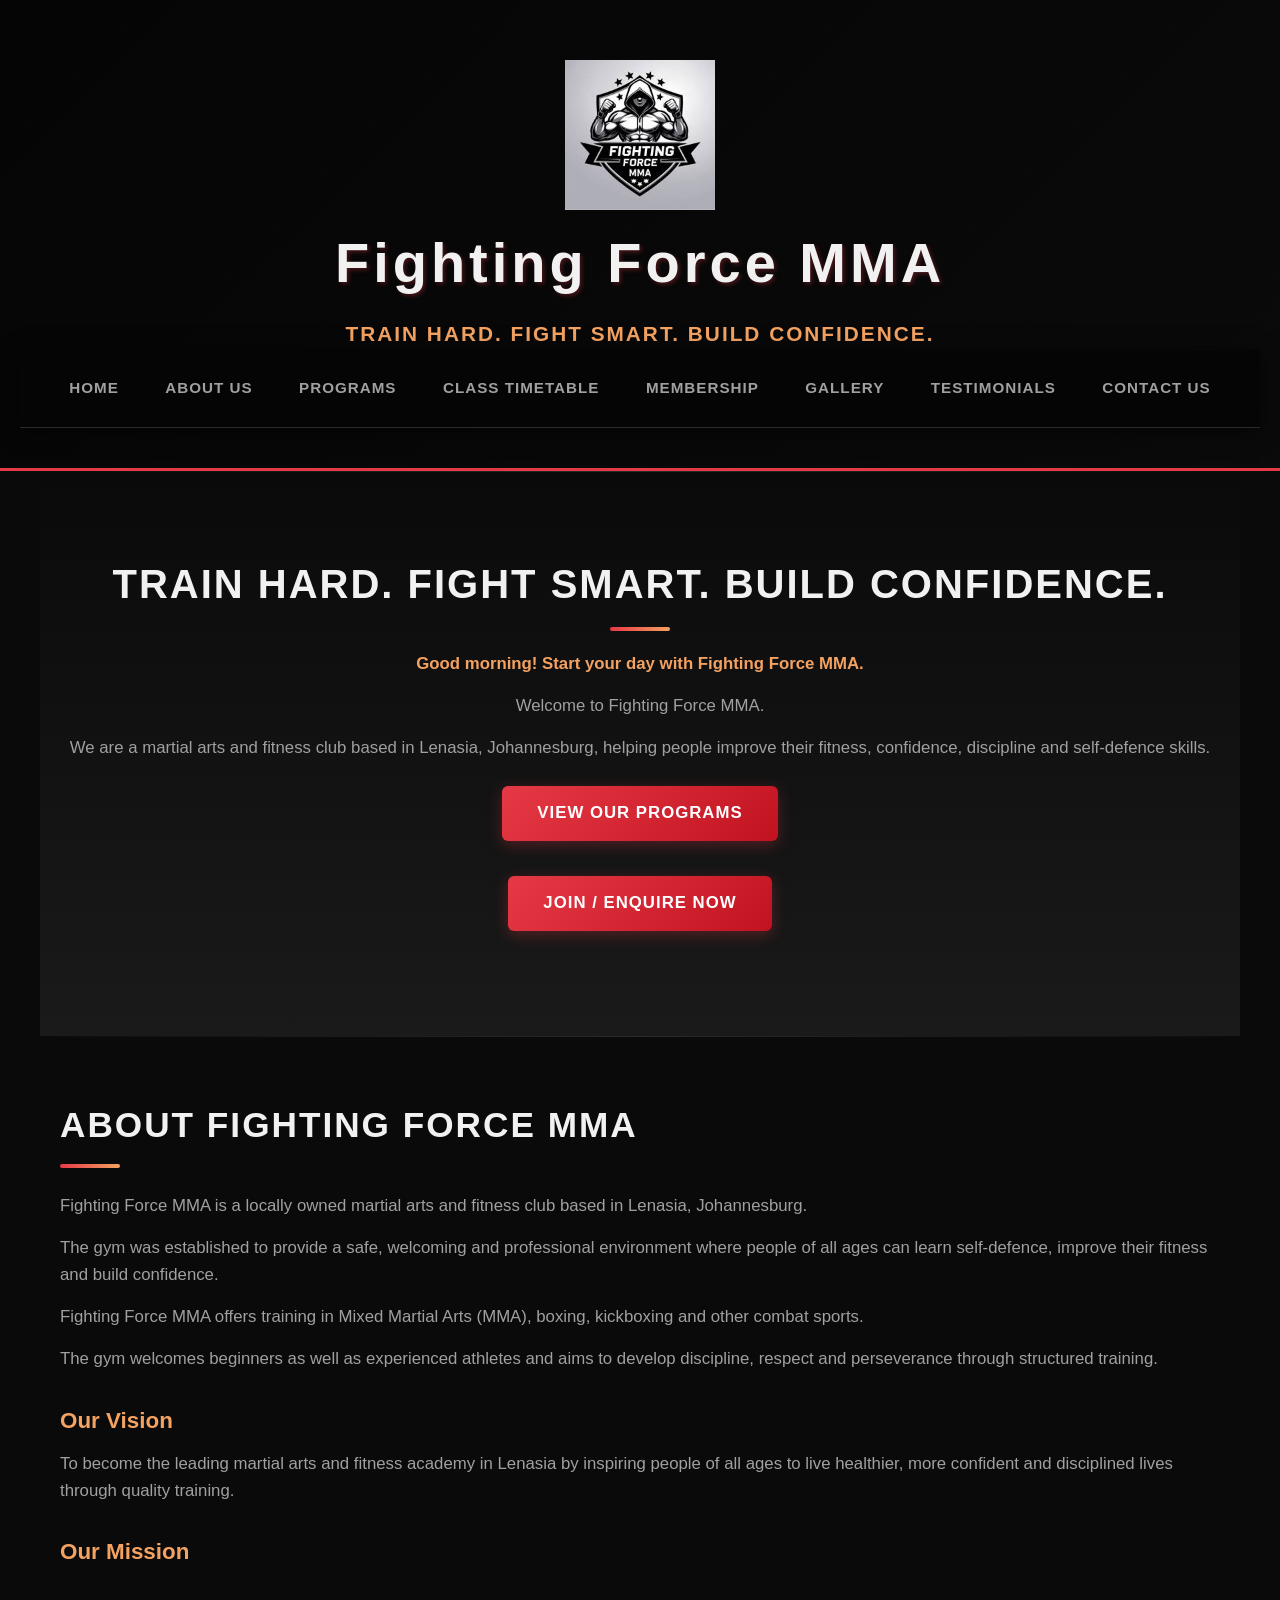
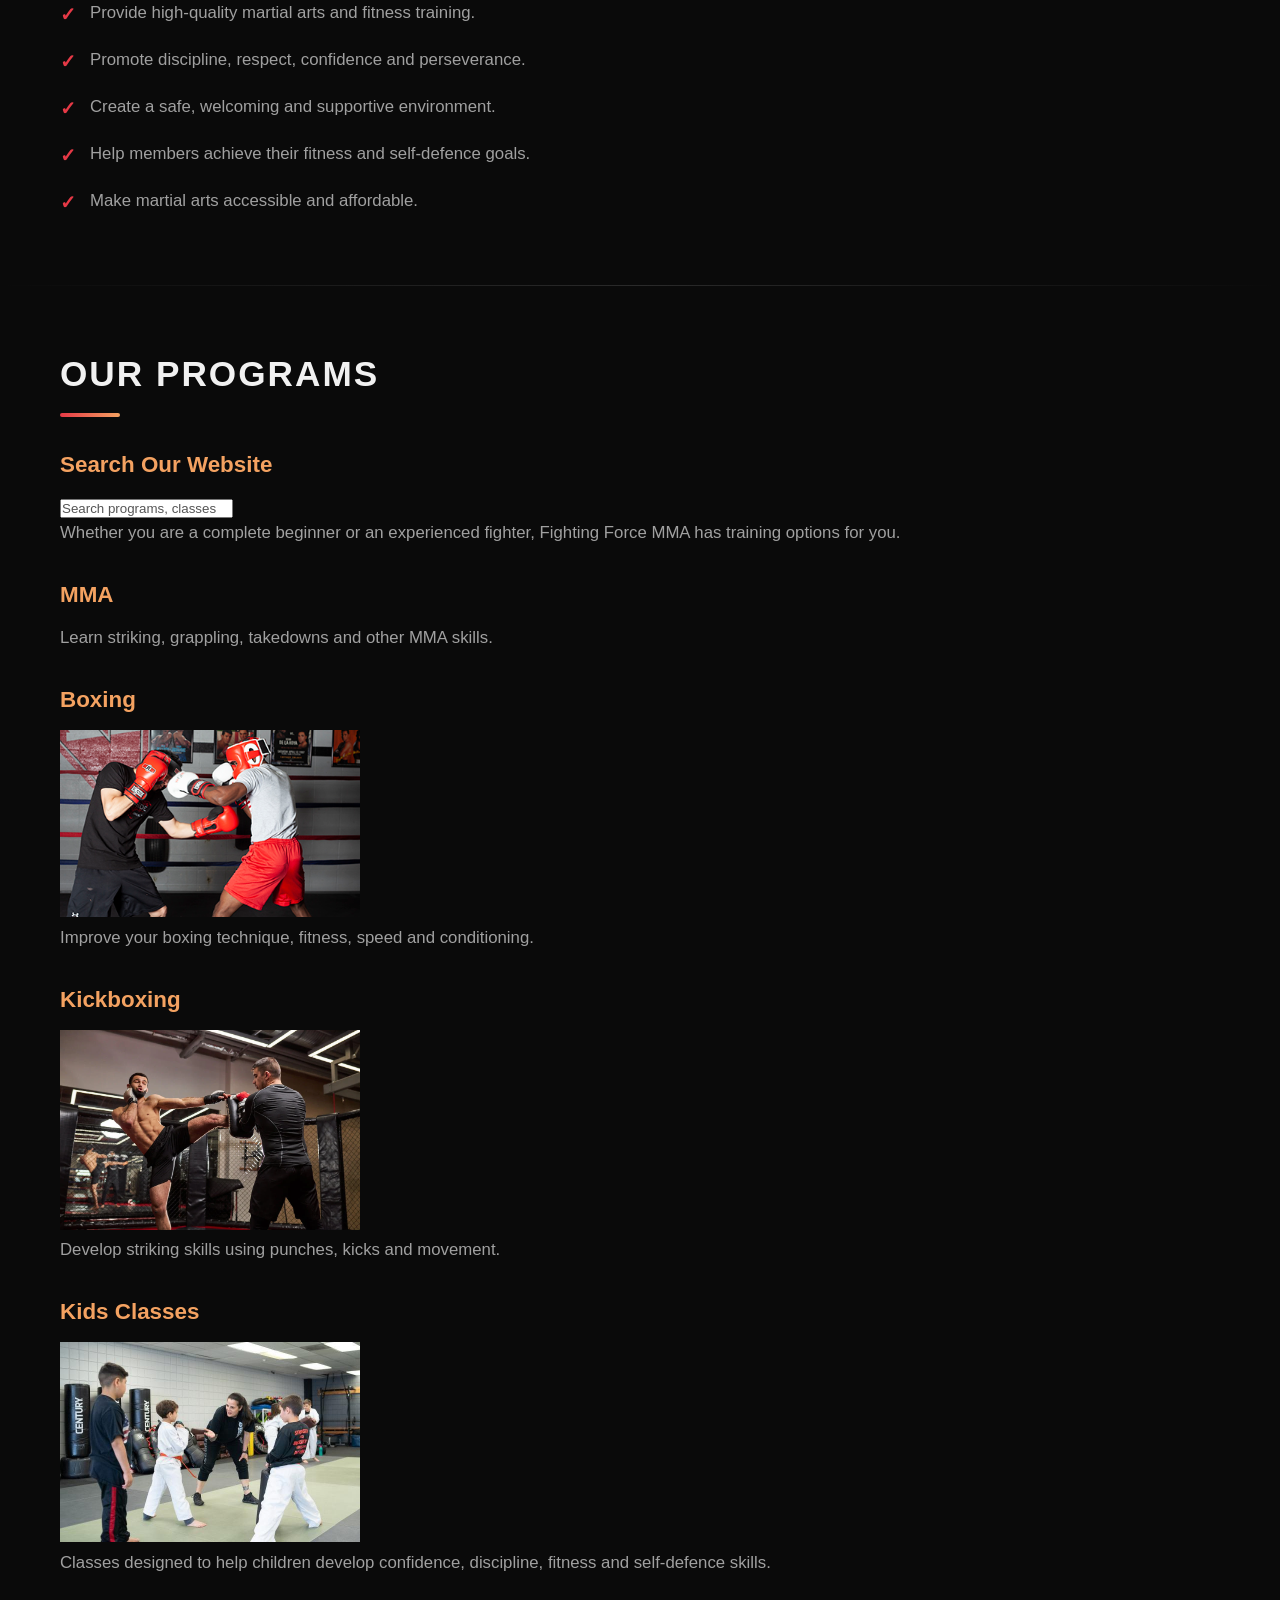
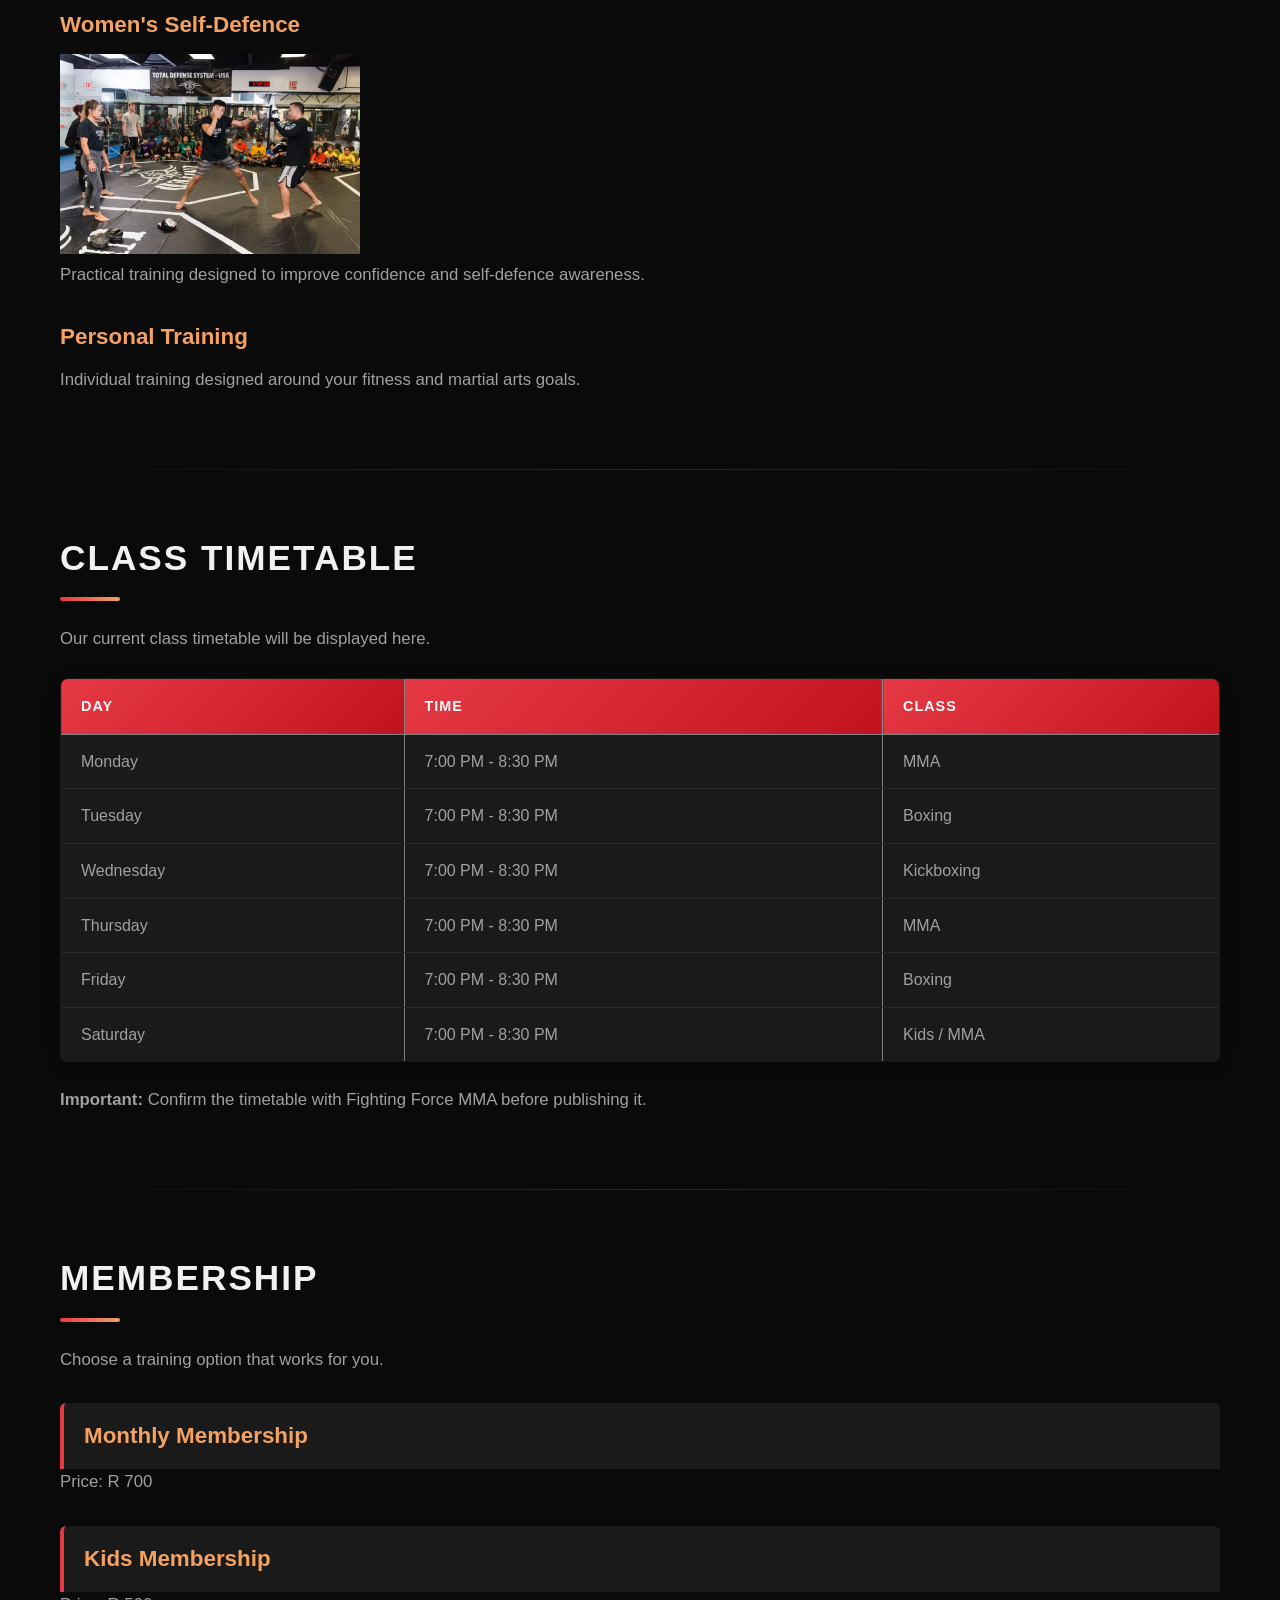
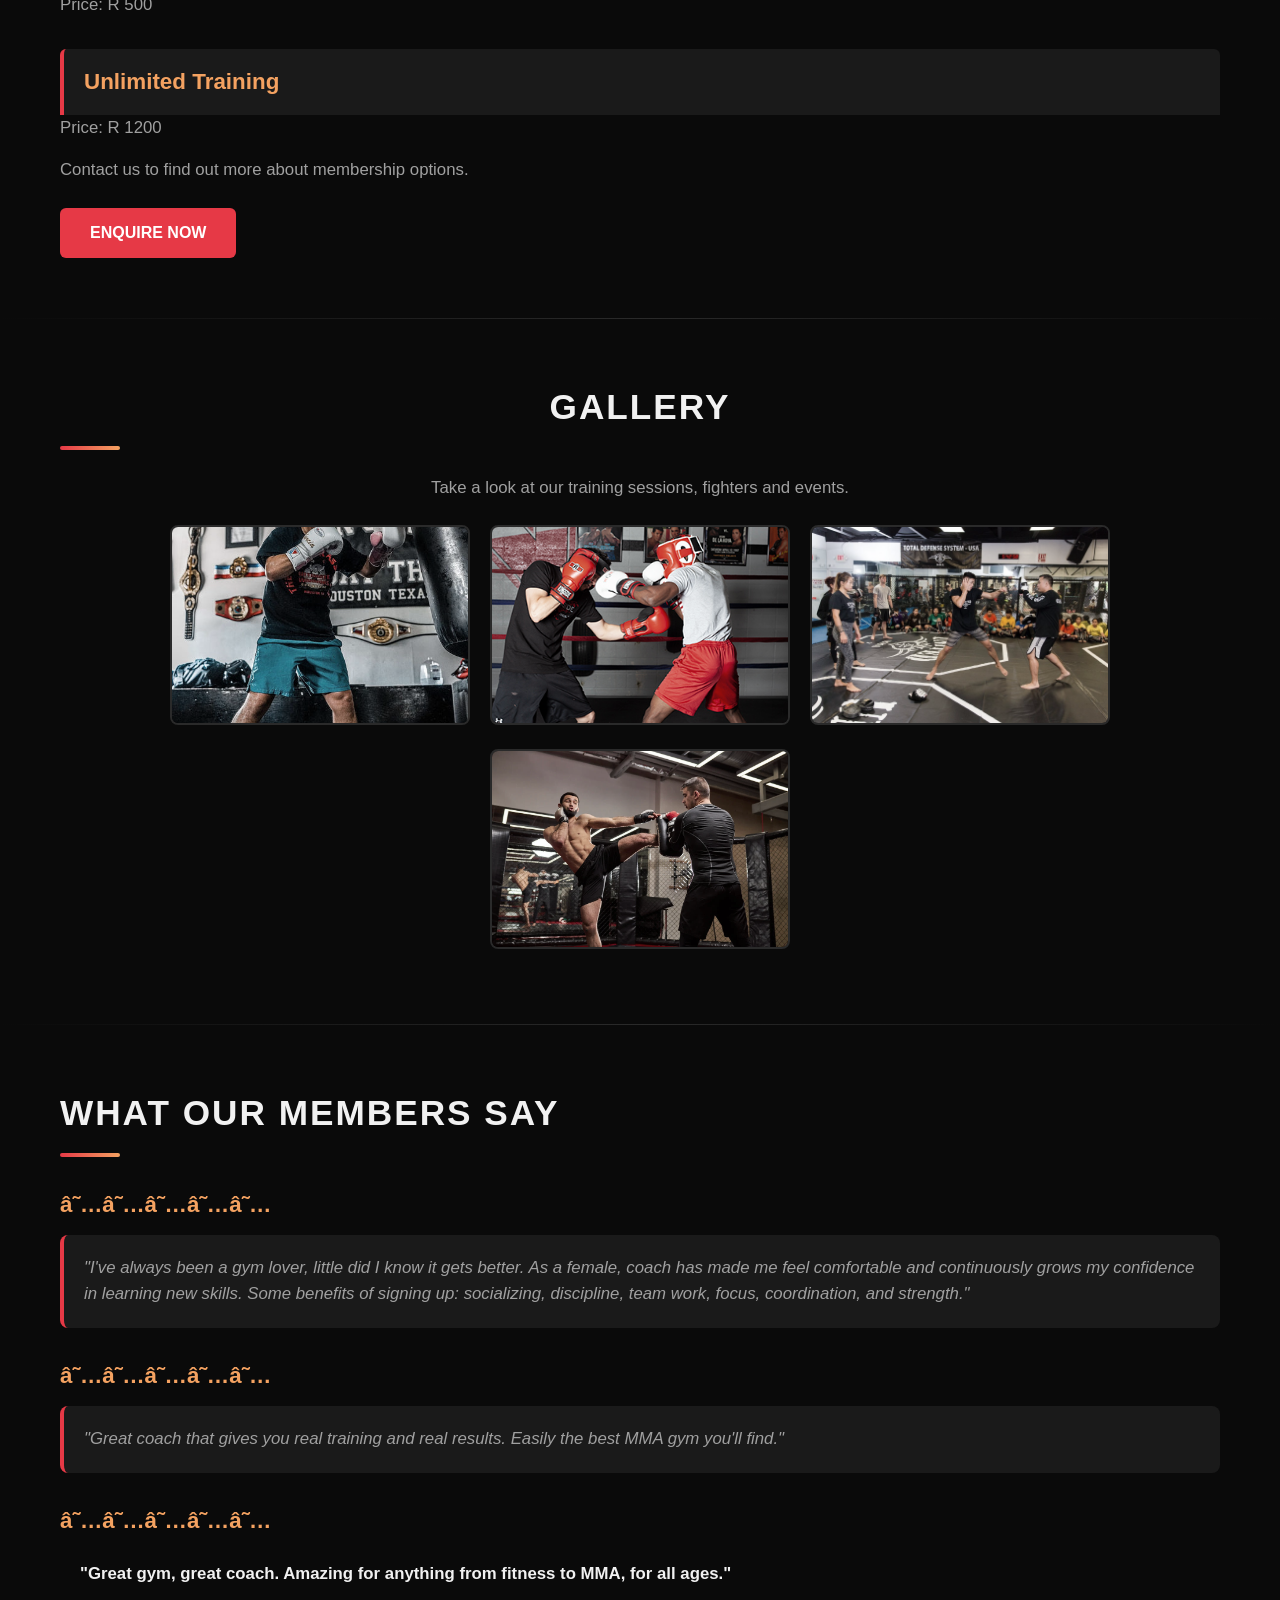
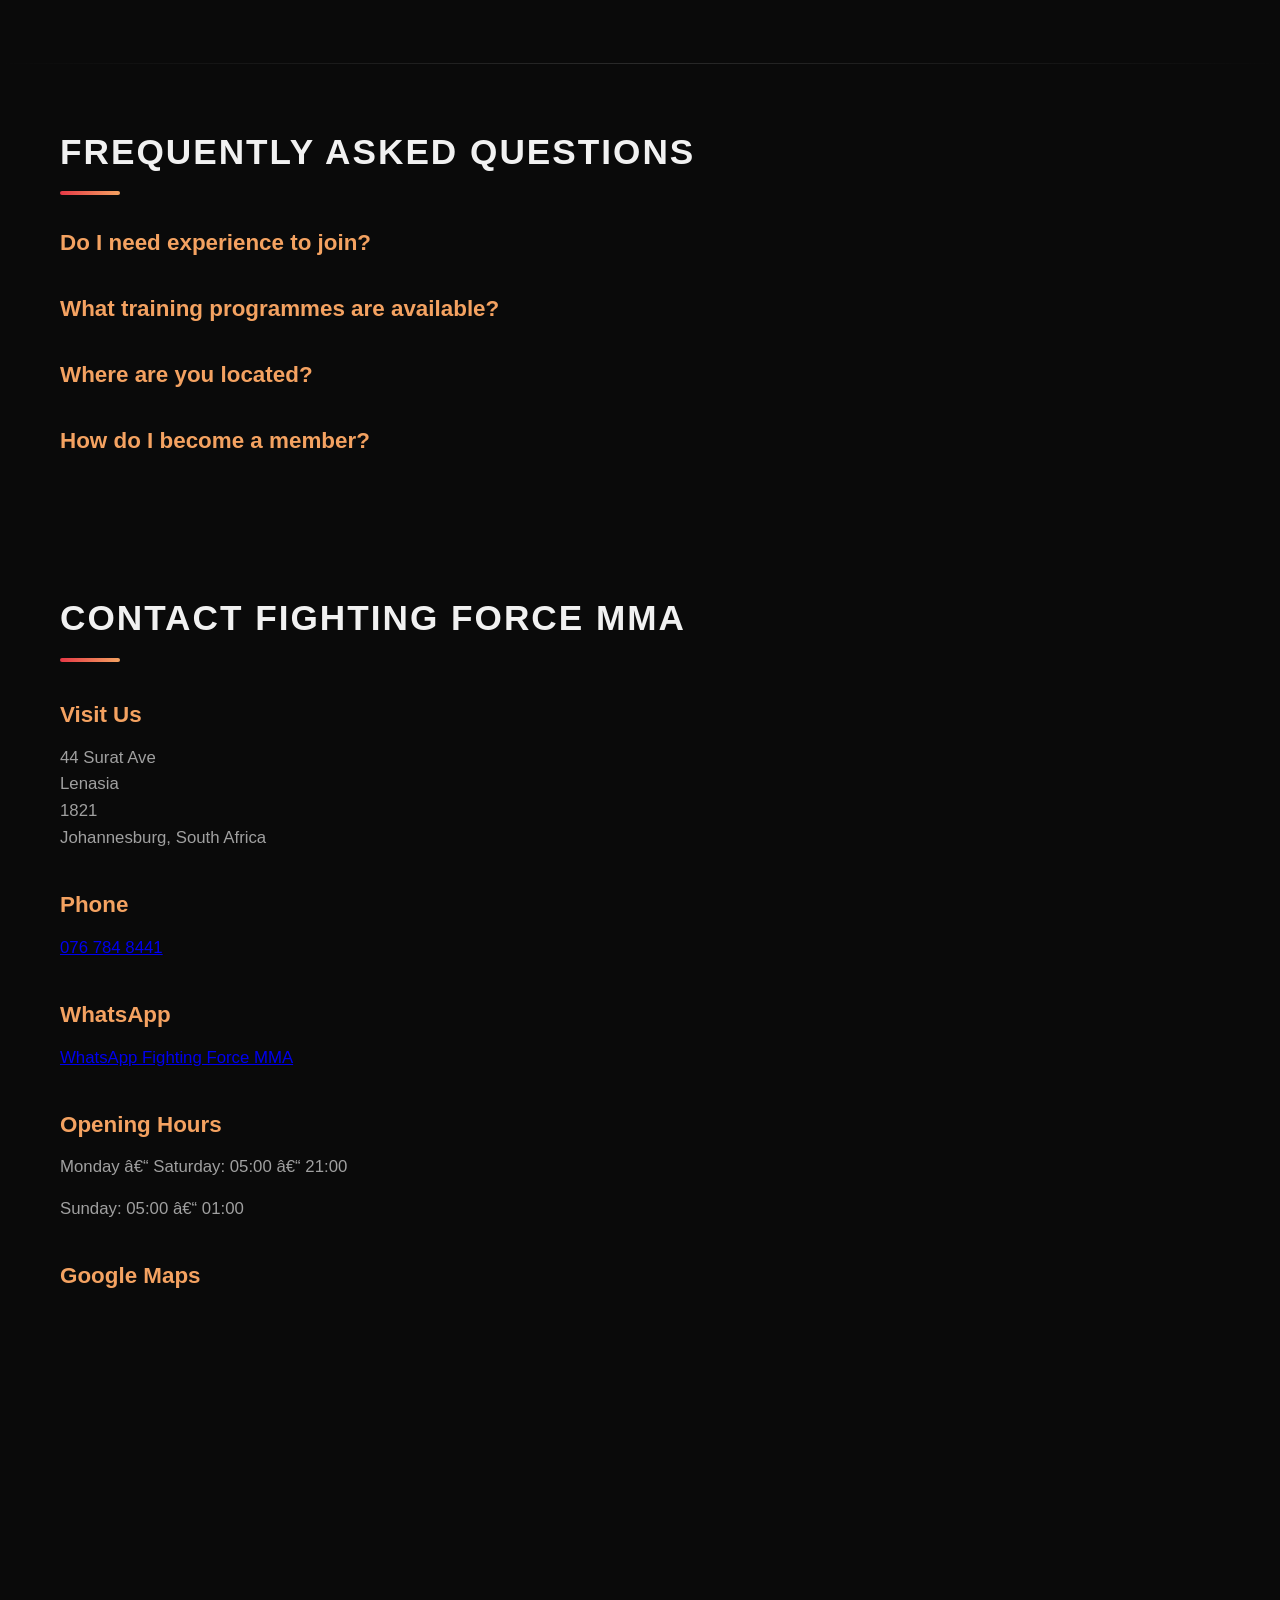
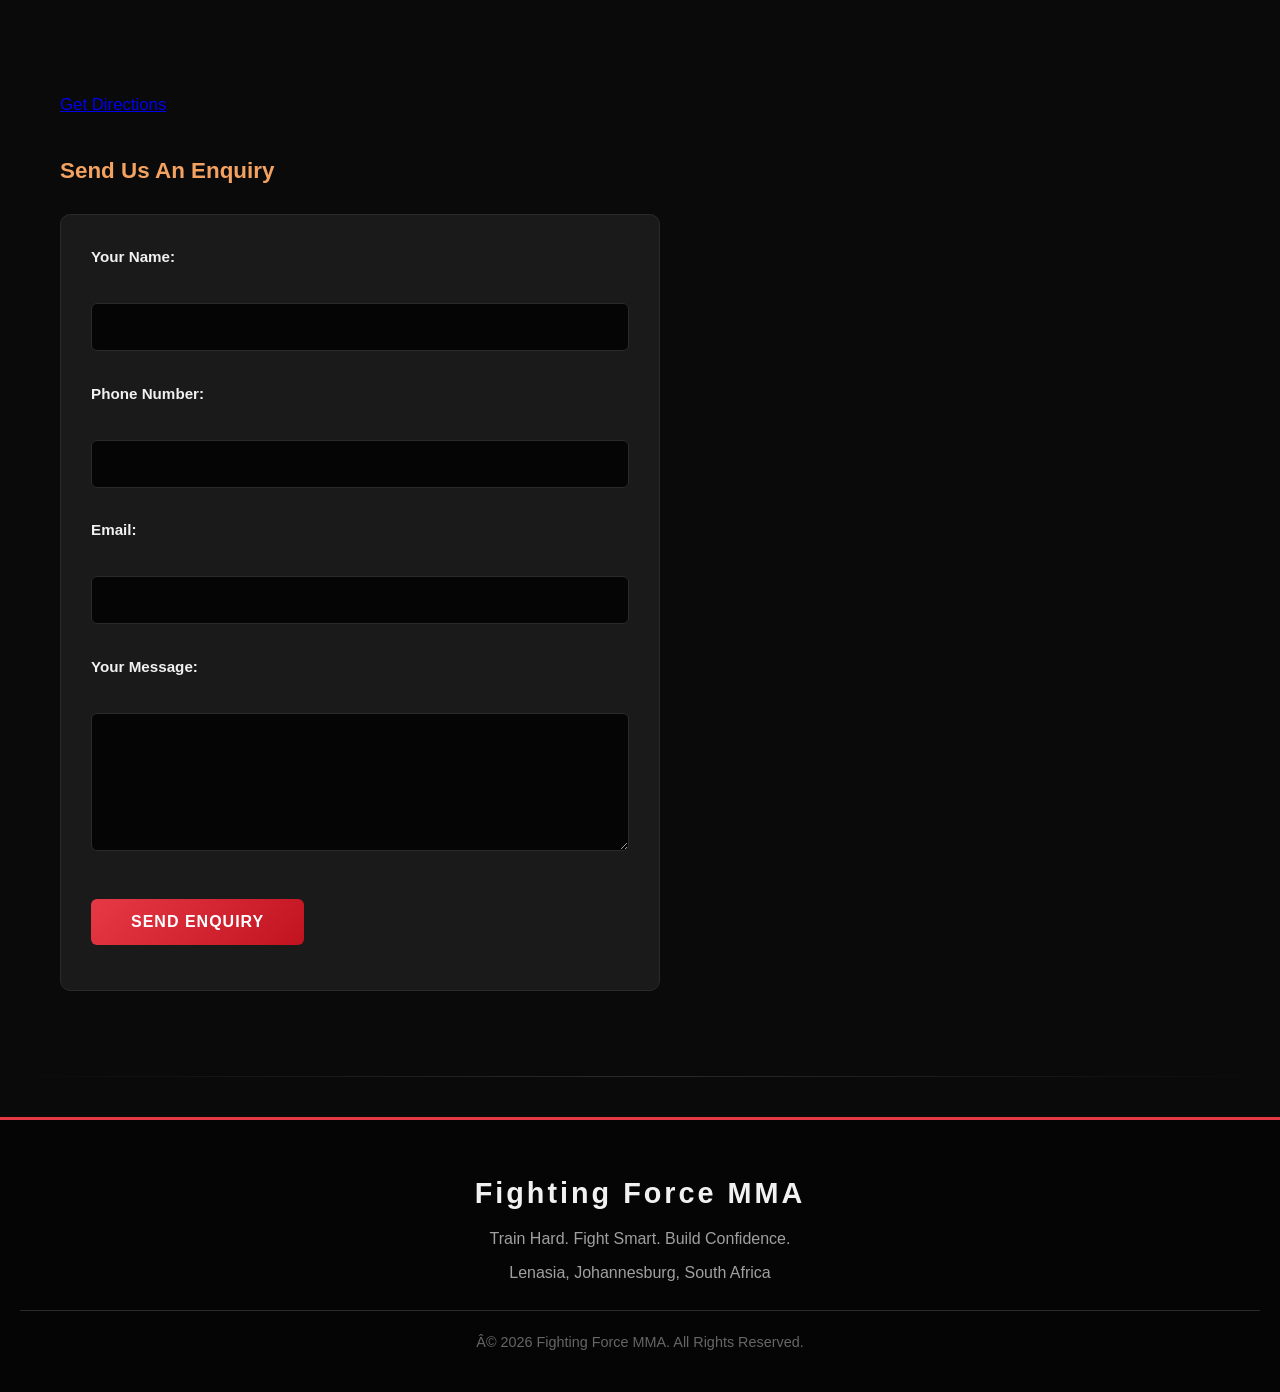
==== commit f70ceae8: "Publish current Fighting Force MMA website Replace the existing site files with the current website " ====
--- a/fighting force mma/index.html
+++ b/fighting force mma/index.html
@@ -1,77 +1,584 @@
-<!DOCTYPE html>
-<html lang="en-ZA">
+﻿<!DOCTYPE html>
+<html lang="en">
+
 <head>
-<meta charset="utf-8">
-<meta name="viewport" content="width=device-width, initial-scale=1">
-<title>Bookings</title>
-<link rel="stylesheet" href="css/styles.css">
+
+    <title>Fighting Force MMA | Lenasia</title>
+
+    <meta charset="UTF-8">
+    <meta name="viewport" content="width=device-width, initial-scale=1.0">
+    <link rel="stylesheet" href="./style.css">
+
 </head>
+
+
 <body>
-<header class="topbar">
-  <strong id="bizName">Loading…</strong>
-  <nav><a href="index.html">Home</a> <a href="track.html">My Booking</a> <a class="btn" href="booking.html">Book Now</a></nav>
+
+<!-- =========================
+     HEADER
+========================= -->
+
+<header>
+
+    <a href="#home" aria-label="Fighting Force MMA home">
+        <img src="images.jpg" alt="Fighting Force MMA Logo" width="150">
+    </a>
+
+    <h1>Fighting Force MMA</h1>
+
+    <p>Train Hard. Fight Smart. Build Confidence.</p>
+
+    <nav>
+
+        <a href="#home">Home</a>
+        <a href="#about">About Us</a>
+        <a href="#programs">Programs</a>
+        <a href="#timetable">Class Timetable</a>
+        <a href="#membership">Membership</a>
+        <a href="#gallery">Gallery</a>
+        <a href="#reviews">Testimonials</a>
+        <a href="#contact">Contact Us</a>
+
+    </nav>
+
 </header>
 
-<main class="container">
-  <section class="hero card">
-    <h1 id="bizName2"></h1>
-    <p id="bizDesc"></p>
-    <a class="btn btn-lg" href="booking.html">Book Now</a>
-  </section>
-
-  <section class="card">
-    <h2>Services &amp; Prices</h2>
-    <div id="services"><p class="muted">Loading…</p></div>
-  </section>
-
-  <section class="grid-2">
-    <div class="card">
-      <h2>Working Hours</h2>
-      <p>Open <strong>Fridays, Saturdays &amp; Sundays</strong>, <span id="hours"></span>.</p>
-      <p>Appointments are two hours long. Four slots per day: 09:00, 11:00, 13:00 and 15:00.</p>
-      <h3>Contact</h3>
-      <p>Email: <span id="contactEmail"></span><br>Phone: <span id="contactPhone"></span></p>
-    </div>
-    <div class="card">
-      <h2>How Booking Works</h2>
-      <ol>
-        <li>Choose your date and time.</li>
-        <li>Enter your details and confirm.</li>
-        <li>Pay by EFT using your unique payment reference before the deadline.</li>
-        <li>Upload your proof of payment. We verify it manually and confirm your booking.</li>
-      </ol>
-      <h3>Cancellation Policy</h3>
-      <p id="cancelPolicy"></p>
-      <h3>Privacy Notice</h3>
-      <p id="privacy" class="small"></p>
-    </div>
-  </section>
-</main>
-<footer class="footer">Powered by the Booking System</footer>
-
-<script src="js/api.js"></script>
-<script>
-api('/api/business').then(b => {
-  document.getElementById('bizName').textContent = b.business_name;
-  document.getElementById('bizName2').textContent = b.business_name;
-  document.getElementById('bizDesc').textContent = b.business_description;
-  document.getElementById('hours').textContent = `${b.open_time} – ${b.close_time}`;
-  document.getElementById('contactEmail').textContent = b.contact_email;
-  document.getElementById('contactPhone').textContent = b.contact_phone;
-  document.getElementById('cancelPolicy').textContent = b.cancellation_policy;
-  document.getElementById('privacy').textContent = b.privacy_notice;
-}).catch(e => document.getElementById('bizName').textContent = 'Booking System');
-api('/api/services').then(list => {
-  document.getElementById('services').innerHTML = list.length
-    ? '<table class="table"><tr><th>Service</th><th>Description</th><th>Price</th></tr>' +
-      list.map(s => `<tr><td>${esc(s.name)}</td><td>${esc(s.description || '')}</td><td>${money(s.price)}</td></tr>`).join('') + '</table>'
-    : '<p class="muted">Standard two-hour appointment — see booking page for pricing.</p>';
-}).catch(() => {});
-</script>
-link rel="stylesheet" href="css/styles.css">
-link rel="stylesheet" href="admin/css/admin.css">
-link rel="stylesheet" href="booking/css/booking.css">
-link rel="stylesheet" href="track/css/track.css">
-link rel="stylesheet" href="confirmation/css/confirmation.css">
+
+<hr>
+
+
+<!-- =========================
+     HOME
+========================= -->
+
+<section id="home">
+
+    <h2>Train Hard. Fight Smart. Build Confidence.</h2>
+
+  
+
+    <p>
+        Welcome to Fighting Force MMA.
+    </p>
+
+    <p>
+        We are a martial arts and fitness club based in Lenasia,
+        Johannesburg, helping people improve their fitness,
+        confidence, discipline and self-defence skills.
+    </p>
+
+    <p>
+
+        <a href="#programs">VIEW OUR PROGRAMS</a>
+
+    </p>
+
+    <p>
+
+        <a href="#contact">JOIN / ENQUIRE NOW</a>
+
+    </p>
+
+</section>
+
+
+<hr>
+
+
+<!-- =========================
+     ABOUT US
+========================= -->
+
+<section id="about">
+
+    <h2>About Fighting Force MMA</h2>
+
+    <p>
+        Fighting Force MMA is a locally owned martial arts and
+        fitness club based in Lenasia, Johannesburg.
+    </p>
+
+    <p>
+        The gym was established to provide a safe, welcoming and
+        professional environment where people of all ages can
+        learn self-defence, improve their fitness and build
+        confidence.
+    </p>
+
+    <p>
+        Fighting Force MMA offers training in Mixed Martial Arts
+        (MMA), boxing, kickboxing and other combat sports.
+    </p>
+
+    <p>
+        The gym welcomes beginners as well as experienced athletes
+        and aims to develop discipline, respect and perseverance
+        through structured training.
+    </p>
+
+    <h3>Our Vision</h3>
+
+    <p>
+        To become the leading martial arts and fitness academy in
+        Lenasia by inspiring people of all ages to live healthier,
+        more confident and disciplined lives through quality
+        training.
+    </p>
+
+    <h3>Our Mission</h3>
+
+    <ul>
+
+        <li>Provide high-quality martial arts and fitness training.</li>
+
+        <li>Promote discipline, respect, confidence and perseverance.</li>
+
+        <li>Create a safe, welcoming and supportive environment.</li>
+
+        <li>Help members achieve their fitness and self-defence goals.</li>
+
+        <li>Make martial arts accessible and affordable.</li>
+
+    </ul>
+
+</section>
+
+
+<hr>
+
+
+<!-- =========================
+     PROGRAMS
+========================= -->
+
+<section id="programs">
+
+    <h2>Our Programs</h2>
+
+    <p>
+        Whether you are a complete beginner or an experienced
+        fighter, Fighting Force MMA has training options for you.
+    </p>
+
+
+    <h3>MMA</h3>
+
+    
+    <p>
+        Learn striking, grappling, takedowns and other MMA skills.
+    </p>
+
+
+    <h3>Boxing</h3>
+
+    <img src="boxing.jpg"
+         alt="Boxing training"
+         width="300">
+
+    <p>
+        Improve your boxing technique, fitness, speed and
+        conditioning.
+    </p>
+
+
+    <h3>Kickboxing</h3>
+
+    <img src="kicks.webp"
+         alt="Kickboxing training"
+         width="300">
+
+    <p>
+        Develop striking skills using punches, kicks and movement.
+    </p>
+
+
+    <h3>Kids Classes</h3>
+
+    <img src="kids.jpg"
+         alt="Children training at Fighting Force MMA"
+         width="300">
+
+    <p>
+        Classes designed to help children develop confidence,
+        discipline, fitness and self-defence skills.
+    </p>
+
+
+    <h3>Women's Self-Defence</h3>
+
+    <img src="cage.jpg"
+         alt="Self defence training"
+         width="300">
+
+    <p>
+        Practical training designed to improve confidence and
+        self-defence awareness.
+    </p>
+
+
+    <h3>Personal Training</h3>
+
+    <p>
+        Individual training designed around your fitness and
+        martial arts goals.
+    </p>
+
+</section>
+
+
+<hr>
+
+
+<!-- =========================
+     CLASS TIMETABLE
+========================= -->
+
+<section id="timetable">
+
+    <h2>Class Timetable</h2>
+
+    <p>
+        Our current class timetable will be displayed here.
+    </p>
+
+    <table border="1">
+
+        <tr>
+
+            <th>Day</th>
+            <th>Time</th>
+            <th>Class</th>
+
+        </tr>
+
+
+        <tr>
+
+            <td>Monday</td>
+            <td>7:00 PM - 8:30 PM </td>
+            <td>MMA</td>
+
+        </tr>
+
+
+        <tr>
+
+            <td>Tuesday</td>
+            <td>7:00 PM - 8:30 PM </td>
+            <td>Boxing</td>
+
+        </tr>
+
+
+        <tr>
+
+            <td>Wednesday</td>
+            <td>7:00 PM - 8:30 PM </td>
+            <td>Kickboxing</td>
+
+        </tr>
+
+
+        <tr>
+
+            <td>Thursday</td>
+            <td>7:00 PM - 8:30 PM </td>
+            <td>MMA</td>
+
+        </tr>
+
+
+        <tr>
+
+            <td>Friday</td>
+            <td>7:00 PM - 8:30 PM </td>
+            <td>Boxing</td>
+
+        </tr>
+
+
+        <tr>
+
+            <td>Saturday</td>
+            <td>7:00 PM - 8:30 PM </td>
+            <td>Kids / MMA</td>
+
+        </tr>
+
+    </table>
+
+    <p>
+        <strong>Important:</strong> Confirm the timetable with
+        Fighting Force MMA before publishing it.
+    </p>
+
+</section>
+
+
+<hr>
+
+
+<!-- =========================
+     MEMBERSHIP
+========================= -->
+
+<section id="membership">
+
+    <h2>Membership</h2>
+
+    <p>
+        Choose a training option that works for you.
+    </p>
+
+
+    <h3>Monthly Membership</h3>
+
+    <p>
+        Price: R 700
+    </p>
+
+
+    <h3>Kids Membership</h3>
+
+    <p>
+        Price: R 500
+    </p>
+
+
+    <h3>Unlimited Training</h3>
+
+    <p>
+        Price: R 1200
+    </p>
+
+
+    <p>
+        Contact us to find out more about membership options.
+    </p>
+
+    <a href="#contact">ENQUIRE NOW</a>
+
+</section>
+
+
+<hr>
+
+
+<!-- =========================
+     GALLERY
+========================= -->
+
+<section id="gallery">
+
+    <h2>Gallery</h2>
+
+    <p>
+        Take a look at our training sessions, fighters and events.
+    </p>
+
+
+    <img src="bag.jpg"
+         alt="Fighting Force MMA gym"
+         width="300">
+
+
+    <img src="boxing.jpg"
+         alt="MMA training session"
+         width="300">
+
+
+    <img src="cage.jpg"
+         alt="Boxing training session"
+         width="300">
+
+
+    <img src="kicks.webp"
+         alt="Kickboxing training session"
+         width="300">
+
+</section>
+
+
+<hr>
+
+
+<!-- =========================
+     TESTIMONIALS
+========================= -->
+
+<section id="reviews">
+
+    <h2>What Our Members Say</h2>
+
+
+    <h3>â˜…â˜…â˜…â˜…â˜…</h3>
+
+    <p>
+        "I've always been a gym lover, little did I know it gets better. As a female, coach has made me feel comfortable and continuously grows my confidence in learning new skills. Some benefits of signing up: socializing, discipline, team work, focus, coordination, and strength."
+    </p>
+
+
+    <h3>â˜…â˜…â˜…â˜…â˜…</h3>
+
+    <p>
+        "Great coach that gives you real training and real results.
+Easily the best MMA gym you'll find."
+    </p>
+
+
+    <h3>â˜…â˜…â˜…â˜…â˜…</h3>
+
+    <p>
+        "Great gym, great coach. Amazing for anything from fitness to MMA, for all ages."
+    </p>
+
+</section>
+
+
+<hr>
+
+
+<!-- =========================
+     CONTACT
+========================= -->
+
+<section id="contact">
+
+    <h2>Contact Fighting Force MMA</h2>
+
+    <h3>Visit Us</h3>
+
+    <p>
+        44 Surat Ave<br>
+        Lenasia<br>
+        1821<br>
+        Johannesburg, South Africa
+    </p>
+
+
+    <h3>Phone</h3>
+
+    <p>
+
+        <a href="tel:+27767848441">
+            076 784 8441
+        </a>
+
+    </p>
+
+
+    <h3>WhatsApp</h3>
+
+    <p>
+
+        <a href="https://wa.me/27767848441">
+            WhatsApp Fighting Force MMA
+        </a>
+
+    </p>
+
+
+    <h3>Opening Hours</h3>
+
+    <p>
+        Monday â€“ Saturday: 05:00 â€“ 21:00
+    </p>
+
+    <p>
+        Sunday: 05:00 â€“ 01:00
+    </p>
+
+
+    <h3>Google Maps</h3>
+
+    <p>
+
+        <a href="https://www.google.com/maps/search/?api=1&query=44+Surat+Ave+Lenasia+1821"
+           target="_blank"
+           rel="noopener noreferrer">
+
+            Get Directions
+
+        </a>
+
+    </p>
+
+
+    <h3>Send Us An Enquiry</h3>
+
+    <form>
+
+        <label for="enquiry-name">Your Name:</label>
+
+        <br>
+
+        <input type="text" id="enquiry-name" name="name">
+
+        <br><br>
+
+
+        <label for="enquiry-phone">Phone Number:</label>
+
+        <br>
+
+        <input type="tel" id="enquiry-phone" name="phone">
+
+        <br><br>
+
+
+        <label for="enquiry-email">Email:</label>
+
+        <br>
+
+        <input type="email" id="enquiry-email" name="email">
+
+        <br><br>
+
+
+        <label for="enquiry-message">Your Message:</label>
+
+        <br>
+
+        <textarea id="enquiry-message" name="message" rows="6" cols="40"></textarea>
+
+        <br><br>
+
+
+        <input type="submit" value="Send Enquiry">
+
+    </form>
+
+</section>
+
+
+<hr>
+
+
+<!-- =========================
+     FOOTER
+========================= -->
+
+<footer>
+
+    <h3>Fighting Force MMA</h3>
+
+    <p>
+        Train Hard. Fight Smart. Build Confidence.
+    </p>
+
+    <p>
+        Lenasia, Johannesburg, South Africa
+    </p>
+
+    <p>
+        Â© 2026 Fighting Force MMA. All Rights Reserved.
+    </p>
+
+</footer>
+
+
+<script src="script.js" defer></script>
+
 </body>
-</html>+
+</html>
--- a/fighting force mma/style.css
+++ b/fighting force mma/style.css
@@ -0,0 +1,668 @@
+/* ============================================
+   FIGHTING FORCE MMA - STYLESHEET
+   ============================================ */
+
+/* CSS Reset & Base Styles */
+* {
+    margin: 0;
+    padding: 0;
+    box-sizing: border-box;
+}
+
+:root {
+    --primary-color: #e63946;        /* Fighting red */
+    --secondary-color: #f4a261;      /* Warm orange */
+    --dark-bg: #0a0a0a;              /* Deep black */
+    --darker-bg: #050505;            /* Almost black */
+    --card-bg: #1a1a1a;              /* Dark gray */
+    --text-light: #f1f1f1;           /* Off-white */
+    --text-muted: #a0a0a0;           /* Gray text */
+    --border-color: #2a2a2a;         /* Subtle borders */
+    --max-width: 1200px;
+    --transition: all 0.3s ease;
+}
+
+html {
+    scroll-behavior: smooth;
+}
+
+body {
+    font-family: 'Segoe UI', Tahoma, Geneva, Verdana, sans-serif;
+    background-color: var(--dark-bg);
+    color: var(--text-light);
+    line-height: 1.6;
+    overflow-x: hidden;
+}
+
+/* ============================================
+   HEADER
+   ============================================ */
+header {
+    background: linear-gradient(135deg, var(--darker-bg) 0%, var(--dark-bg) 100%);
+    text-align: center;
+    padding: 60px 20px 40px;
+    border-bottom: 3px solid var(--primary-color);
+    position: relative;
+    overflow: hidden;
+}
+
+header::before {
+    content: '';
+    position: absolute;
+    top: 0;
+    left: 0;
+    right: 0;
+    bottom: 0;
+    background: url('data:image/svg+xml,<svg xmlns="http://www.w3.org/2000/svg" viewBox="0 0 100 100"><circle cx="50" cy="50" r="1" fill="%23e63946" opacity="0.1"/></svg>');
+    background-size: 50px 50px;
+    opacity: 0.5;
+}
+
+header h1 {
+    font-size: 3.5rem;
+    font-weight: 900;
+    letter-spacing: 4px;
+    color: var(--text-light);
+    text-shadow: 2px 2px 4px rgba(230, 57, 70, 0.3);
+    position: relative;
+    margin-bottom: 10px;
+}
+
+header p {
+    font-size: 1.3rem;
+    color: var(--secondary-color);
+    font-weight: 600;
+    letter-spacing: 2px;
+    text-transform: uppercase;
+    position: relative;
+}
+
+/* ============================================
+   NAVIGATION
+   ============================================ */
+nav {
+    background-color: var(--darker-bg);
+    padding: 18px 20px;
+    text-align: center;
+    position: sticky;
+    top: 0;
+    z-index: 1000;
+    border-bottom: 1px solid var(--border-color);
+    box-shadow: 0 4px 20px rgba(0, 0, 0, 0.5);
+}
+
+nav a {
+    color: var(--text-muted);
+    text-decoration: none;
+    font-weight: 600;
+    font-size: 0.95rem;
+    text-transform: uppercase;
+    letter-spacing: 1px;
+    padding: 8px 16px;
+    margin: 0 5px;
+    border-radius: 4px;
+    transition: var(--transition);
+    display: inline-block;
+}
+
+nav a:hover {
+    color: var(--primary-color);
+    background-color: rgba(230, 57, 70, 0.1);
+    transform: translateY(-2px);
+}
+
+/* ============================================
+   HORIZONTAL RULES
+   ============================================ */
+hr {
+    border: none;
+    height: 1px;
+    background: linear-gradient(90deg, transparent, var(--border-color), transparent);
+    margin: 0;
+}
+
+/* ============================================
+   SECTIONS
+   ============================================ */
+section {
+    max-width: var(--max-width);
+    margin: 0 auto;
+    padding: 60px 20px;
+}
+
+section h2 {
+    font-size: 2.2rem;
+    font-weight: 800;
+    color: var(--text-light);
+    margin-bottom: 25px;
+    text-transform: uppercase;
+    letter-spacing: 2px;
+    position: relative;
+    padding-bottom: 15px;
+}
+
+section h2::after {
+    content: '';
+    position: absolute;
+    bottom: 0;
+    left: 0;
+    width: 60px;
+    height: 4px;
+    background: linear-gradient(90deg, var(--primary-color), var(--secondary-color));
+    border-radius: 2px;
+}
+
+section h3 {
+    font-size: 1.4rem;
+    color: var(--secondary-color);
+    margin-top: 30px;
+    margin-bottom: 12px;
+    font-weight: 700;
+}
+
+section p {
+    color: var(--text-muted);
+    margin-bottom: 15px;
+    font-size: 1.05rem;
+}
+
+/* ============================================
+   HOME SECTION
+   ============================================ */
+#home {
+    text-align: center;
+    padding: 80px 20px;
+    background: linear-gradient(180deg, var(--dark-bg) 0%, var(--card-bg) 100%);
+}
+
+#home h2 {
+    font-size: 2.5rem;
+    margin-bottom: 20px;
+}
+
+#home h2::after {
+    left: 50%;
+    transform: translateX(-50%);
+}
+
+#home p strong {
+    color: var(--primary-color);
+    font-size: 1.3rem;
+    display: block;
+    margin-bottom: 15px;
+}
+
+#home a {
+    display: inline-block;
+    margin: 10px;
+    padding: 14px 35px;
+    background: linear-gradient(135deg, var(--primary-color), #c1121f);
+    color: white;
+    text-decoration: none;
+    font-weight: 700;
+    text-transform: uppercase;
+    letter-spacing: 1px;
+    border-radius: 6px;
+    transition: var(--transition);
+    box-shadow: 0 4px 15px rgba(230, 57, 70, 0.3);
+}
+
+#home a:hover {
+    transform: translateY(-3px);
+    box-shadow: 0 6px 25px rgba(230, 57, 70, 0.5);
+}
+
+/* ============================================
+   ABOUT SECTION
+   ============================================ */
+#about ul {
+    list-style: none;
+    padding: 0;
+    margin-top: 20px;
+}
+
+#about li {
+    padding: 10px 0 10px 30px;
+    position: relative;
+    color: var(--text-muted);
+    font-size: 1.05rem;
+}
+
+#about li::before {
+    content: '✓';
+    position: absolute;
+    left: 0;
+    color: var(--primary-color);
+    font-weight: bold;
+    font-size: 1.2rem;
+}
+
+/* ============================================
+   TRAINING SECTION
+   ============================================ */
+#training h3 {
+    color: var(--primary-color);
+    border-left: 4px solid var(--primary-color);
+    padding-left: 15px;
+    margin-top: 25px;
+}
+
+#training p {
+    padding-left: 19px;
+}
+
+/* ============================================
+   TABLES (Classes, Budget, Timeframe)
+   ============================================ */
+table {
+    width: 100%;
+    border-collapse: collapse;
+    margin: 25px 0;
+    background-color: var(--card-bg);
+    border-radius: 8px;
+    overflow: hidden;
+    box-shadow: 0 4px 15px rgba(0, 0, 0, 0.3);
+}
+
+th {
+    background: linear-gradient(135deg, var(--primary-color), #c1121f);
+    color: white;
+    padding: 16px 20px;
+    text-align: left;
+    font-weight: 700;
+    text-transform: uppercase;
+    letter-spacing: 1px;
+    font-size: 0.9rem;
+}
+
+td {
+    padding: 14px 20px;
+    border-bottom: 1px solid var(--border-color);
+    color: var(--text-muted);
+}
+
+tr:hover {
+    background-color: rgba(230, 57, 70, 0.05);
+}
+
+tr:last-child td {
+    border-bottom: none;
+}
+
+/* Budget table specific */
+#budget table tr:last-child {
+    background-color: rgba(230, 57, 70, 0.1);
+    font-weight: 700;
+}
+
+#budget table tr:last-child td {
+    color: var(--text-light);
+    font-size: 1.1rem;
+}
+
+/* ============================================
+   MEMBERSHIP SECTION
+   ============================================ */
+#membership h3 {
+    background-color: var(--card-bg);
+    padding: 15px 20px;
+    border-radius: 6px 6px 0 0;
+    margin-bottom: 0;
+    border-left: 4px solid var(--primary-color);
+}
+
+#membership ul {
+    background-color: var(--card-bg);
+    list-style: none;
+    padding: 20px;
+    border-radius: 0 0 6px 6px;
+    margin-bottom: 25px;
+    border: 1px solid var(--border-color);
+    border-top: none;
+}
+
+#membership li {
+    padding: 8px 0;
+    color: var(--text-muted);
+    position: relative;
+    padding-left: 25px;
+}
+
+#membership li::before {
+    content: '▸';
+    position: absolute;
+    left: 0;
+    color: var(--secondary-color);
+}
+
+#membership a {
+    display: inline-block;
+    margin-top: 10px;
+    padding: 12px 30px;
+    background: var(--primary-color);
+    color: white;
+    text-decoration: none;
+    font-weight: 700;
+    border-radius: 6px;
+    transition: var(--transition);
+}
+
+#membership a:hover {
+    background: #c1121f;
+    transform: translateY(-2px);
+}
+
+/* ============================================
+   GALLERY SECTION
+   ============================================ */
+#gallery {
+    text-align: center;
+}
+
+#gallery img {
+    width: 300px;
+    height: 200px;
+    object-fit: cover;
+    border-radius: 8px;
+    margin: 8px;
+    transition: var(--transition);
+    border: 2px solid var(--border-color);
+    filter: grayscale(30%);
+}
+
+#gallery img:hover {
+    transform: scale(1.05);
+    border-color: var(--primary-color);
+    filter: grayscale(0%);
+    box-shadow: 0 8px 25px rgba(230, 57, 70, 0.3);
+}
+
+/* ============================================
+   TESTIMONIALS
+   ============================================ */
+#reviews h3 {
+    color: var(--secondary-color);
+    margin-top: 30px;
+}
+
+#reviews p {
+    font-style: italic;
+    background-color: var(--card-bg);
+    padding: 20px;
+    border-radius: 8px;
+    border-left: 4px solid var(--primary-color);
+    position: relative;
+}
+
+#reviews p:last-of-type {
+    background: none;
+    padding: 10px 0 0 20px;
+    border: none;
+    font-style: normal;
+    font-weight: 600;
+    color: var(--text-light);
+}
+
+/* ============================================
+   CONTACT SECTION
+   ============================================ */
+#contact h3 {
+    margin-top: 35px;
+    color: var(--secondary-color);
+}
+
+#contact p strong {
+    color: var(--text-light);
+}
+
+/* Form Styling */
+form {
+    background-color: var(--card-bg);
+    padding: 30px;
+    border-radius: 10px;
+    margin: 25px 0;
+    border: 1px solid var(--border-color);
+    max-width: 600px;
+}
+
+label {
+    display: block;
+    color: var(--text-light);
+    font-weight: 600;
+    margin-bottom: 8px;
+    font-size: 0.95rem;
+}
+
+input[type="text"],
+input[type="email"],
+input[type="tel"],
+textarea {
+    width: 100%;
+    padding: 14px;
+    background-color: var(--darker-bg);
+    border: 1px solid var(--border-color);
+    border-radius: 6px;
+    color: var(--text-light);
+    font-size: 1rem;
+    margin-bottom: 5px;
+    transition: var(--transition);
+    font-family: inherit;
+}
+
+input:focus,
+textarea:focus {
+    outline: none;
+    border-color: var(--primary-color);
+    box-shadow: 0 0 0 3px rgba(230, 57, 70, 0.1);
+}
+
+input::placeholder,
+textarea::placeholder {
+    color: #555;
+}
+
+button[type="submit"],
+input[type="submit"] {
+    background: linear-gradient(135deg, var(--primary-color), #c1121f);
+    color: white;
+    border: none;
+    padding: 14px 40px;
+    font-size: 1rem;
+    font-weight: 700;
+    text-transform: uppercase;
+    letter-spacing: 1px;
+    border-radius: 6px;
+    cursor: pointer;
+    transition: var(--transition);
+    margin-top: 10px;
+}
+
+button[type="submit"]:hover,
+input[type="submit"]:hover {
+    transform: translateY(-2px);
+    box-shadow: 0 6px 20px rgba(230, 57, 70, 0.4);
+}
+
+/* Social Links */
+#contact a[href="#"] {
+    color: var(--text-muted);
+    text-decoration: none;
+    margin: 0 10px;
+    font-weight: 600;
+    transition: var(--transition);
+}
+
+#contact a[href="#"]:hover {
+    color: var(--primary-color);
+}
+
+/* ============================================
+   TECHNICAL & BUDGET & TIMEFRAME
+   ============================================ */
+#technical h3,
+#budget h3,
+#timeframe h3 {
+    color: var(--primary-color);
+    margin-top: 25px;
+    font-size: 1.2rem;
+}
+
+#budget ul {
+    list-style: none;
+    padding: 0;
+}
+
+#budget li {
+    padding: 6px 0 6px 25px;
+    position: relative;
+    color: var(--text-muted);
+}
+
+#budget li::before {
+    content: '•';
+    color: var(--primary-color);
+    position: absolute;
+    left: 0;
+    font-size: 1.5rem;
+    line-height: 1;
+}
+
+/* ============================================
+   FOOTER
+   ============================================ */
+footer {
+    background-color: var(--darker-bg);
+    text-align: center;
+    padding: 50px 20px 30px;
+    border-top: 3px solid var(--primary-color);
+    margin-top: 40px;
+}
+
+footer h3 {
+    font-size: 1.8rem;
+    font-weight: 900;
+    letter-spacing: 3px;
+    margin-bottom: 10px;
+    color: var(--text-light);
+}
+
+footer p {
+    color: var(--text-muted);
+    margin: 8px 0;
+}
+
+footer a {
+    color: var(--text-muted);
+    text-decoration: none;
+    margin: 0 10px;
+    font-size: 0.9rem;
+    transition: var(--transition);
+}
+
+footer a:hover {
+    color: var(--primary-color);
+}
+
+footer p:last-child {
+    margin-top: 25px;
+    padding-top: 20px;
+    border-top: 1px solid var(--border-color);
+    color: #666;
+    font-size: 0.9rem;
+}
+
+/* ============================================
+   RESPONSIVE DESIGN
+   ============================================ */
+@media (max-width: 768px) {
+    header h1 {
+        font-size: 2.2rem;
+        letter-spacing: 2px;
+    }
+
+    header p {
+        font-size: 1rem;
+    }
+
+    nav {
+        padding: 12px 10px;
+        position: relative;
+    }
+
+    nav a {
+        font-size: 0.8rem;
+        padding: 6px 10px;
+        margin: 2px;
+    }
+
+    section {
+        padding: 40px 15px;
+    }
+
+    section h2 {
+        font-size: 1.7rem;
+    }
+
+    #home h2 {
+        font-size: 1.9rem;
+    }
+
+    #gallery img {
+        width: 100%;
+        max-width: 300px;
+        height: auto;
+        margin: 8px 0;
+    }
+
+    table {
+        font-size: 0.9rem;
+    }
+
+    th, td {
+        padding: 10px 12px;
+    }
+
+    form {
+        padding: 20px;
+    }
+}
+
+@media (max-width: 480px) {
+    header h1 {
+        font-size: 1.8rem;
+    }
+
+    nav a {
+        display: block;
+        margin: 3px 0;
+    }
+
+    section h2 {
+        font-size: 1.5rem;
+    }
+}
+
+/* ============================================
+   UTILITY CLASSES
+   ============================================ */
+.text-center {
+    text-align: center;
+}
+
+.mt-20 {
+    margin-top: 20px;
+}
+
+.mb-20 {
+    margin-bottom: 20px;
+}
+
+/* Animation for page load */
+@keyframes fadeIn {
+    from { opacity: 0; transform: translateY(20px); }
+    to { opacity: 1; transform: translateY(0); }
+}
+
+section {
+    animation: fadeIn 0.6s ease-out forwards;
+}
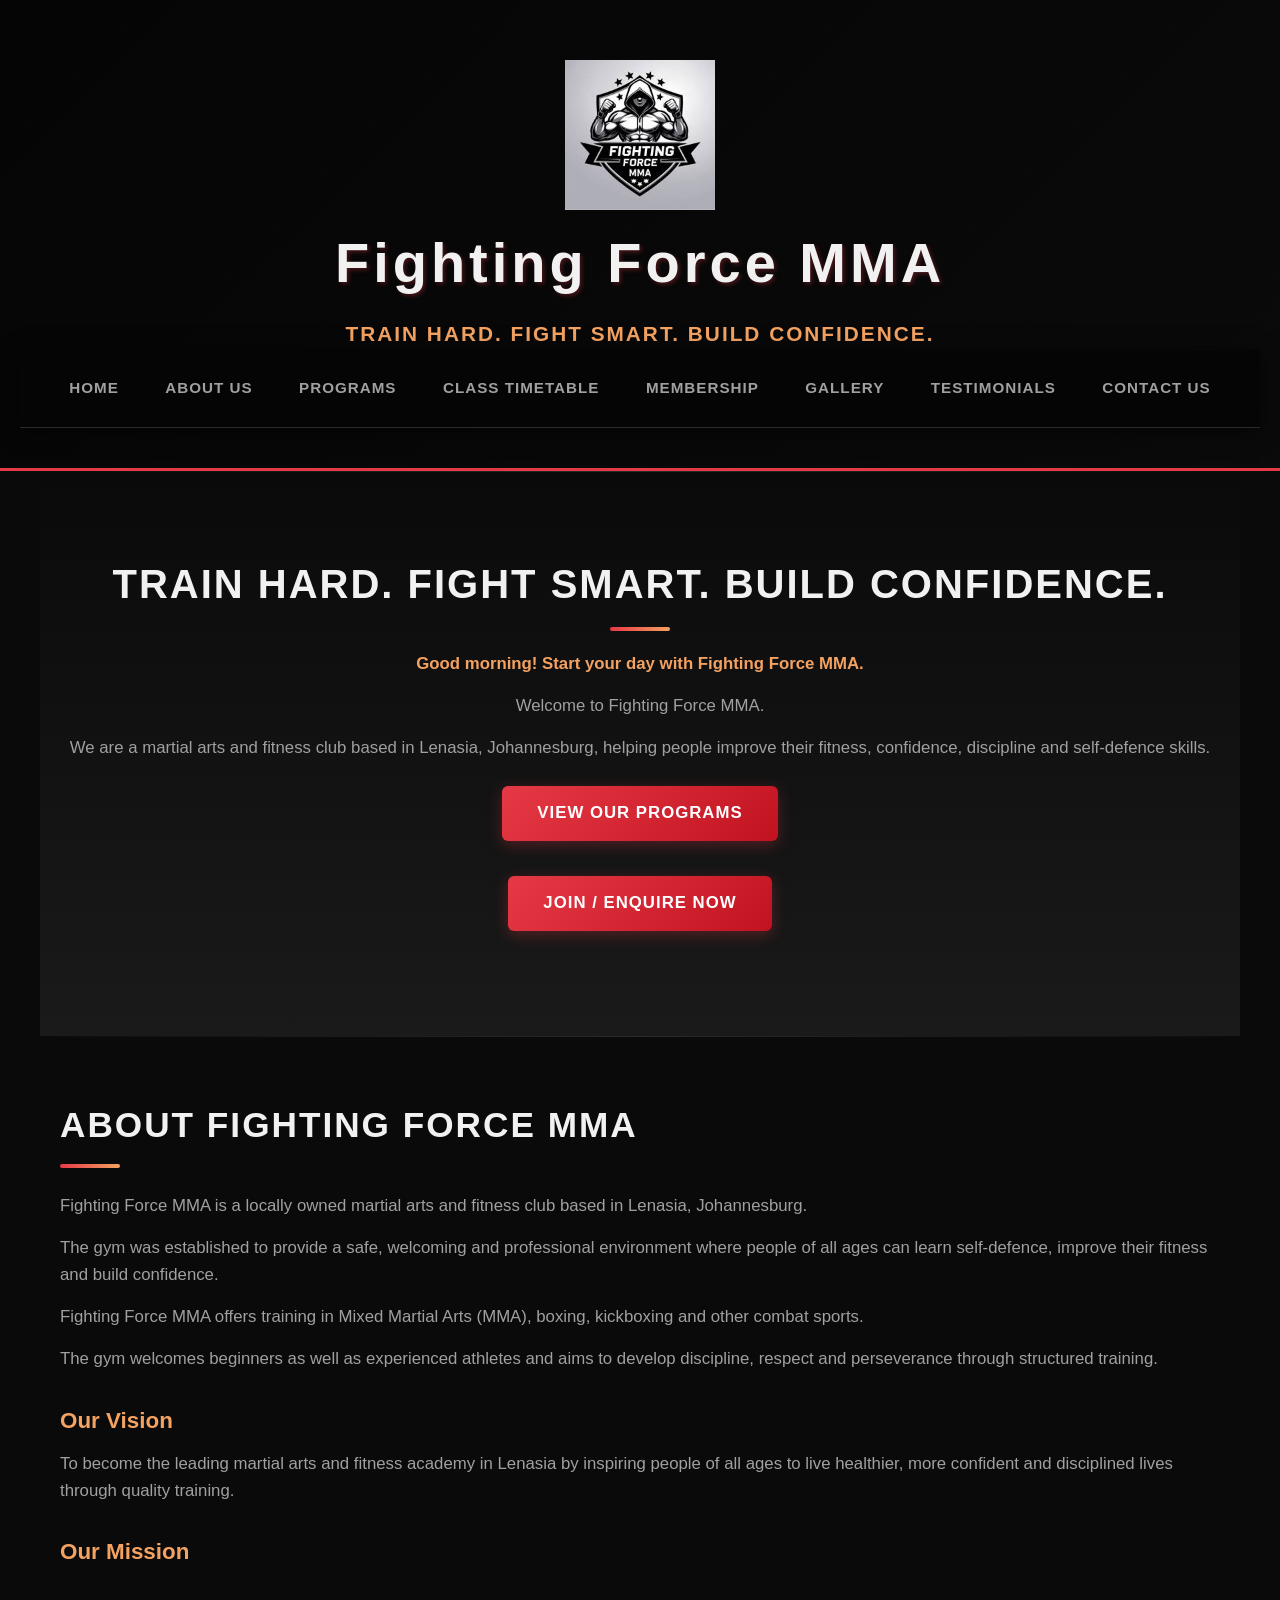
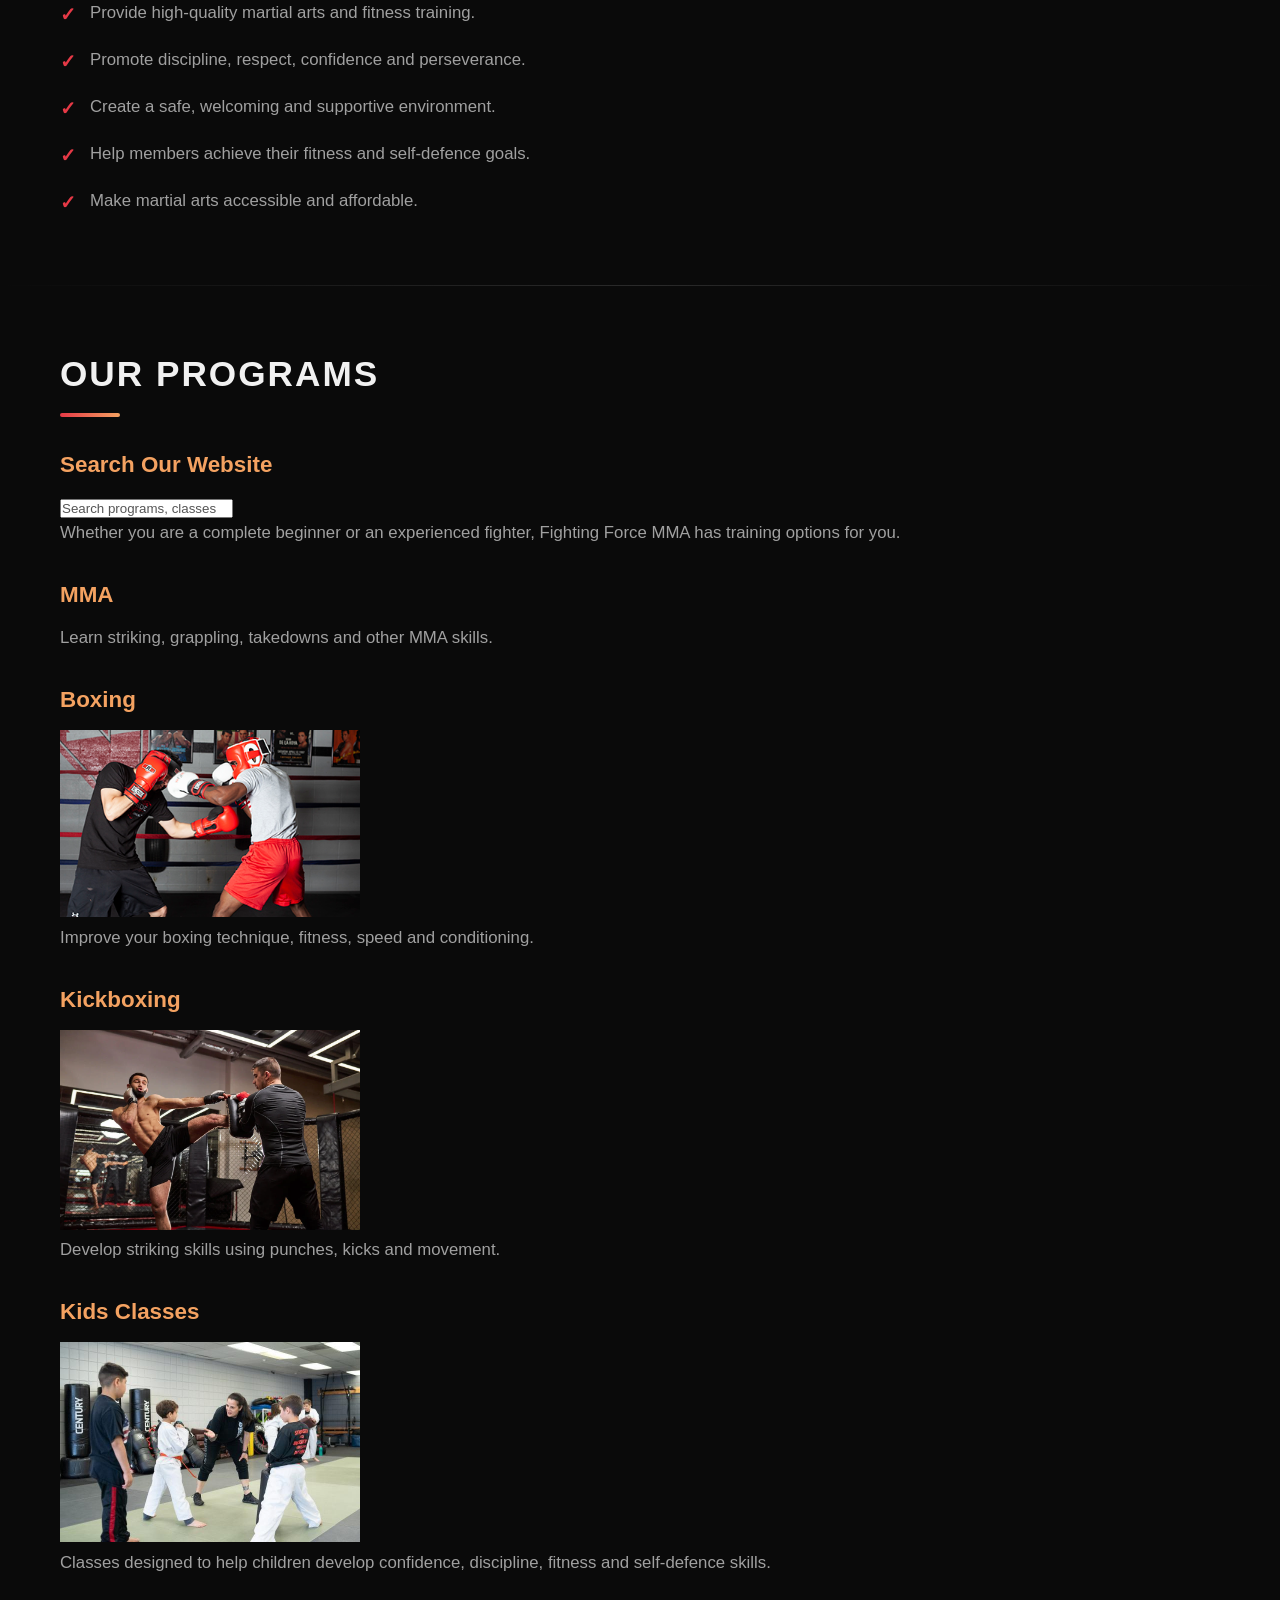
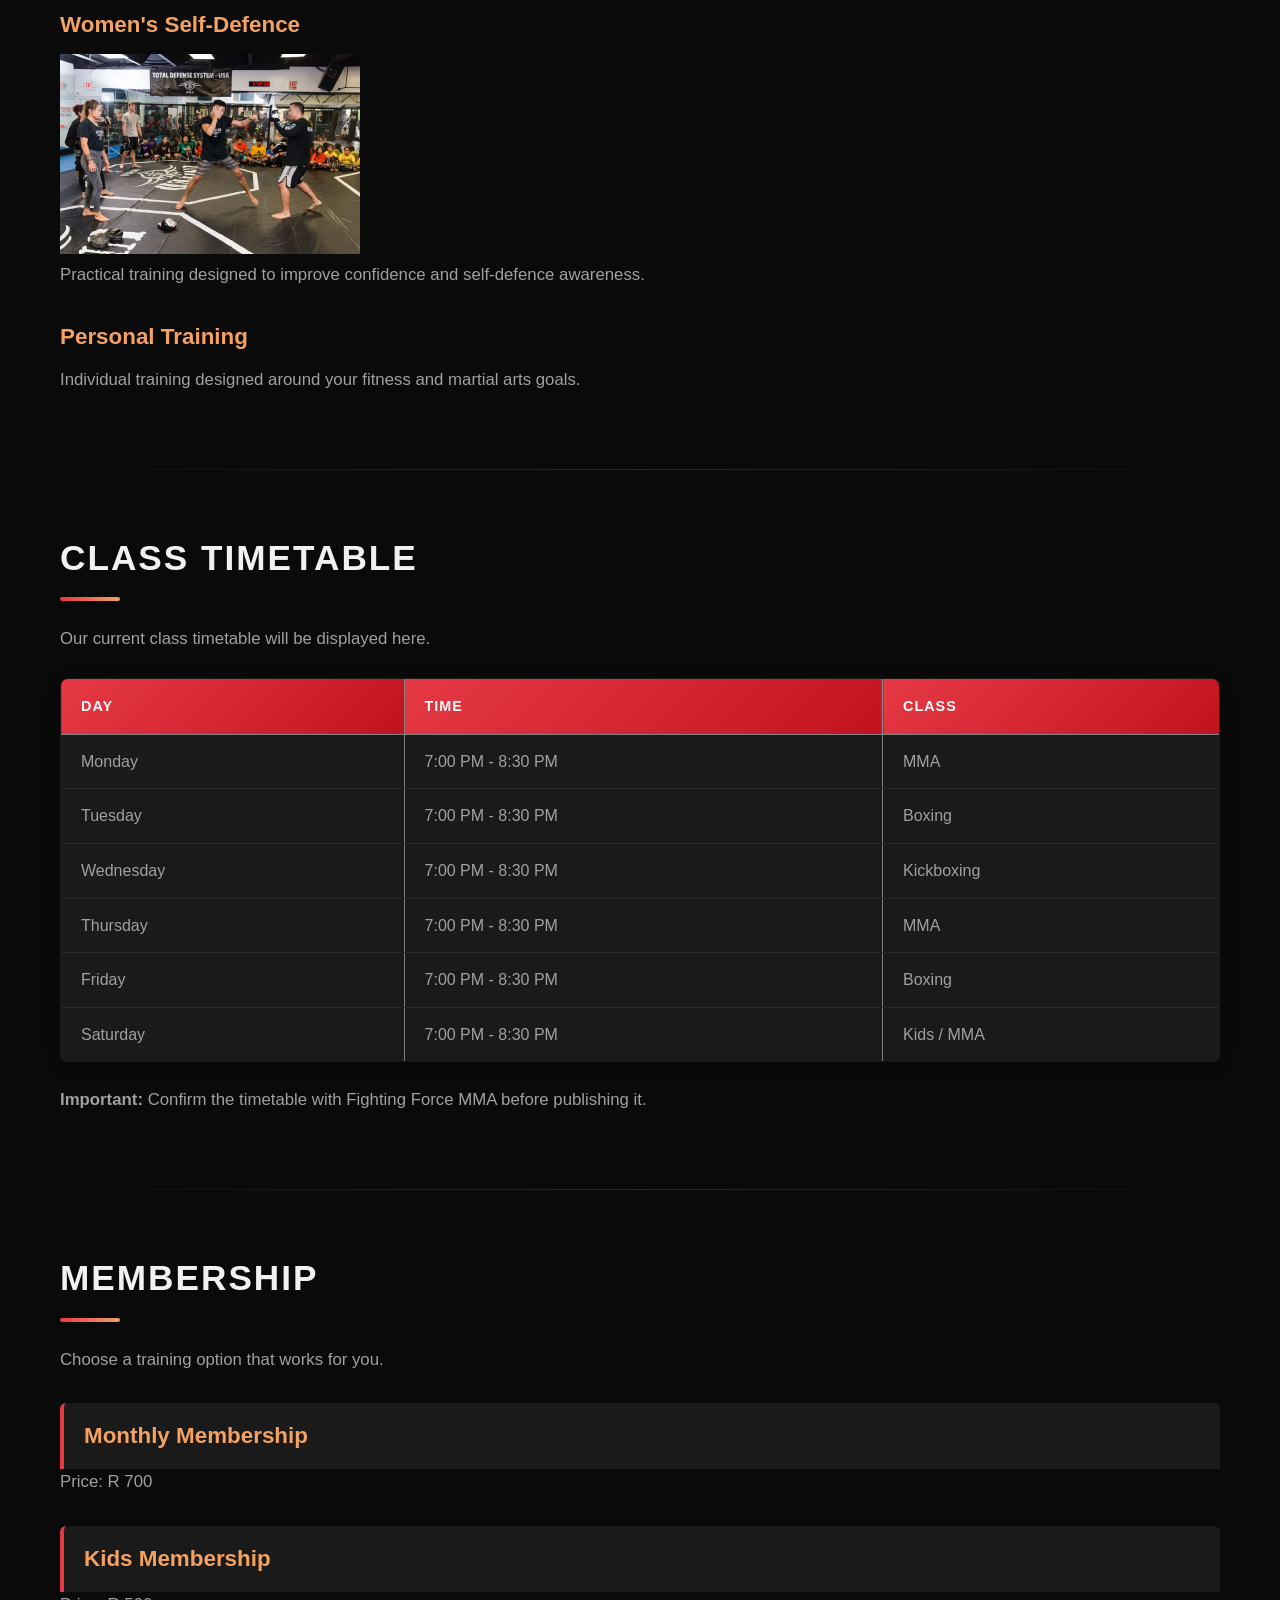
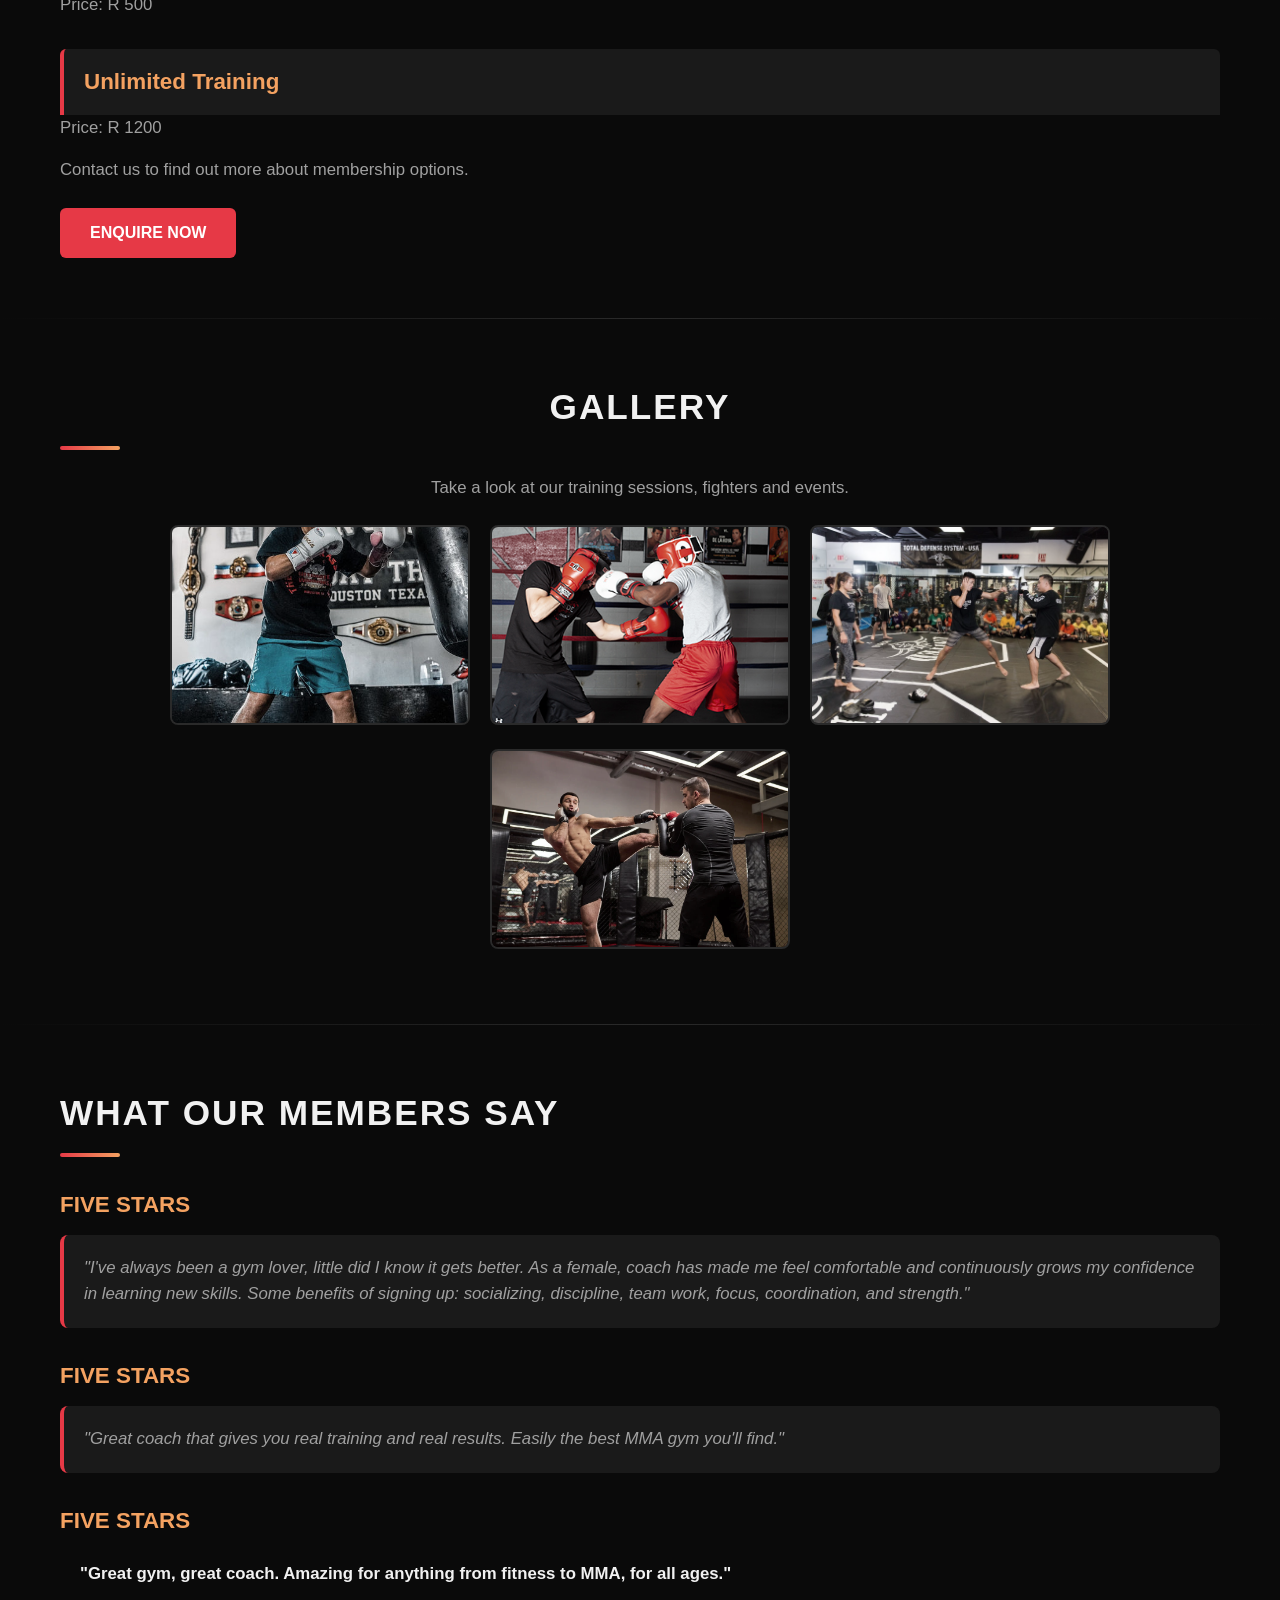
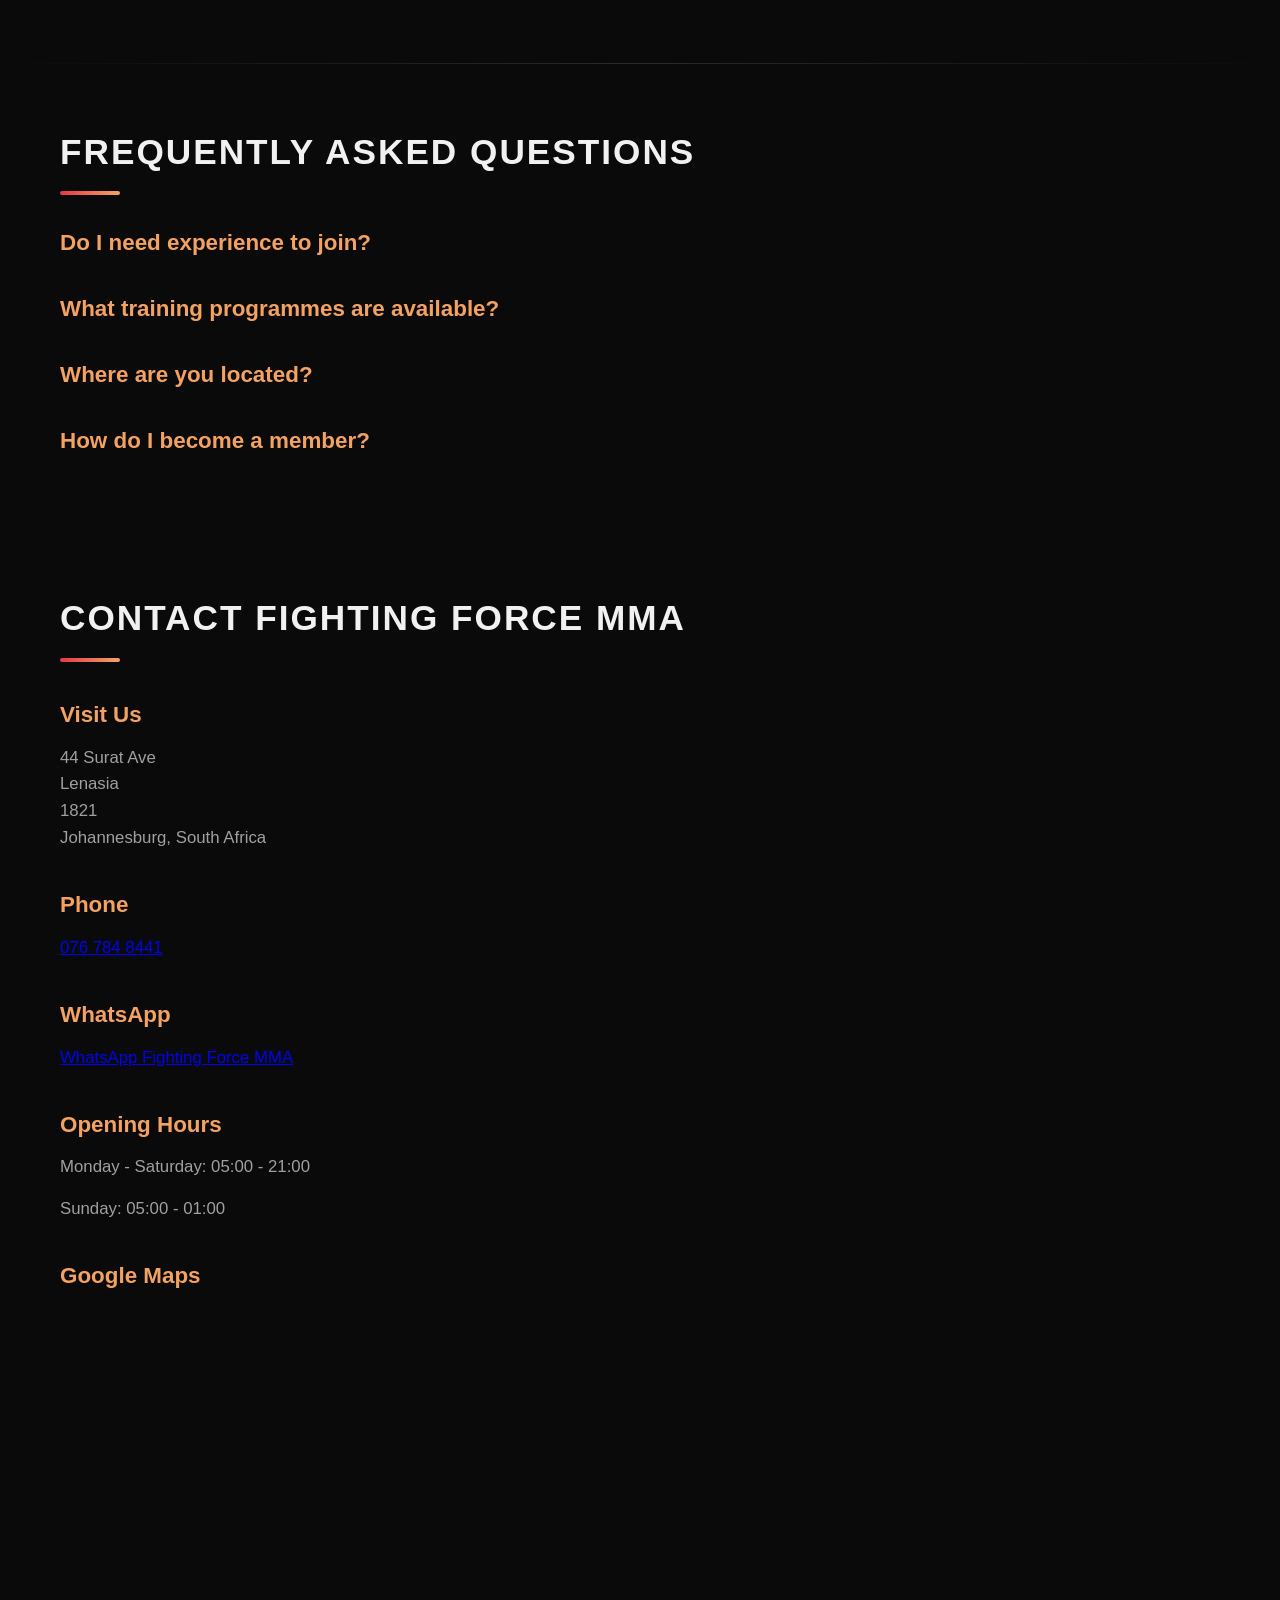
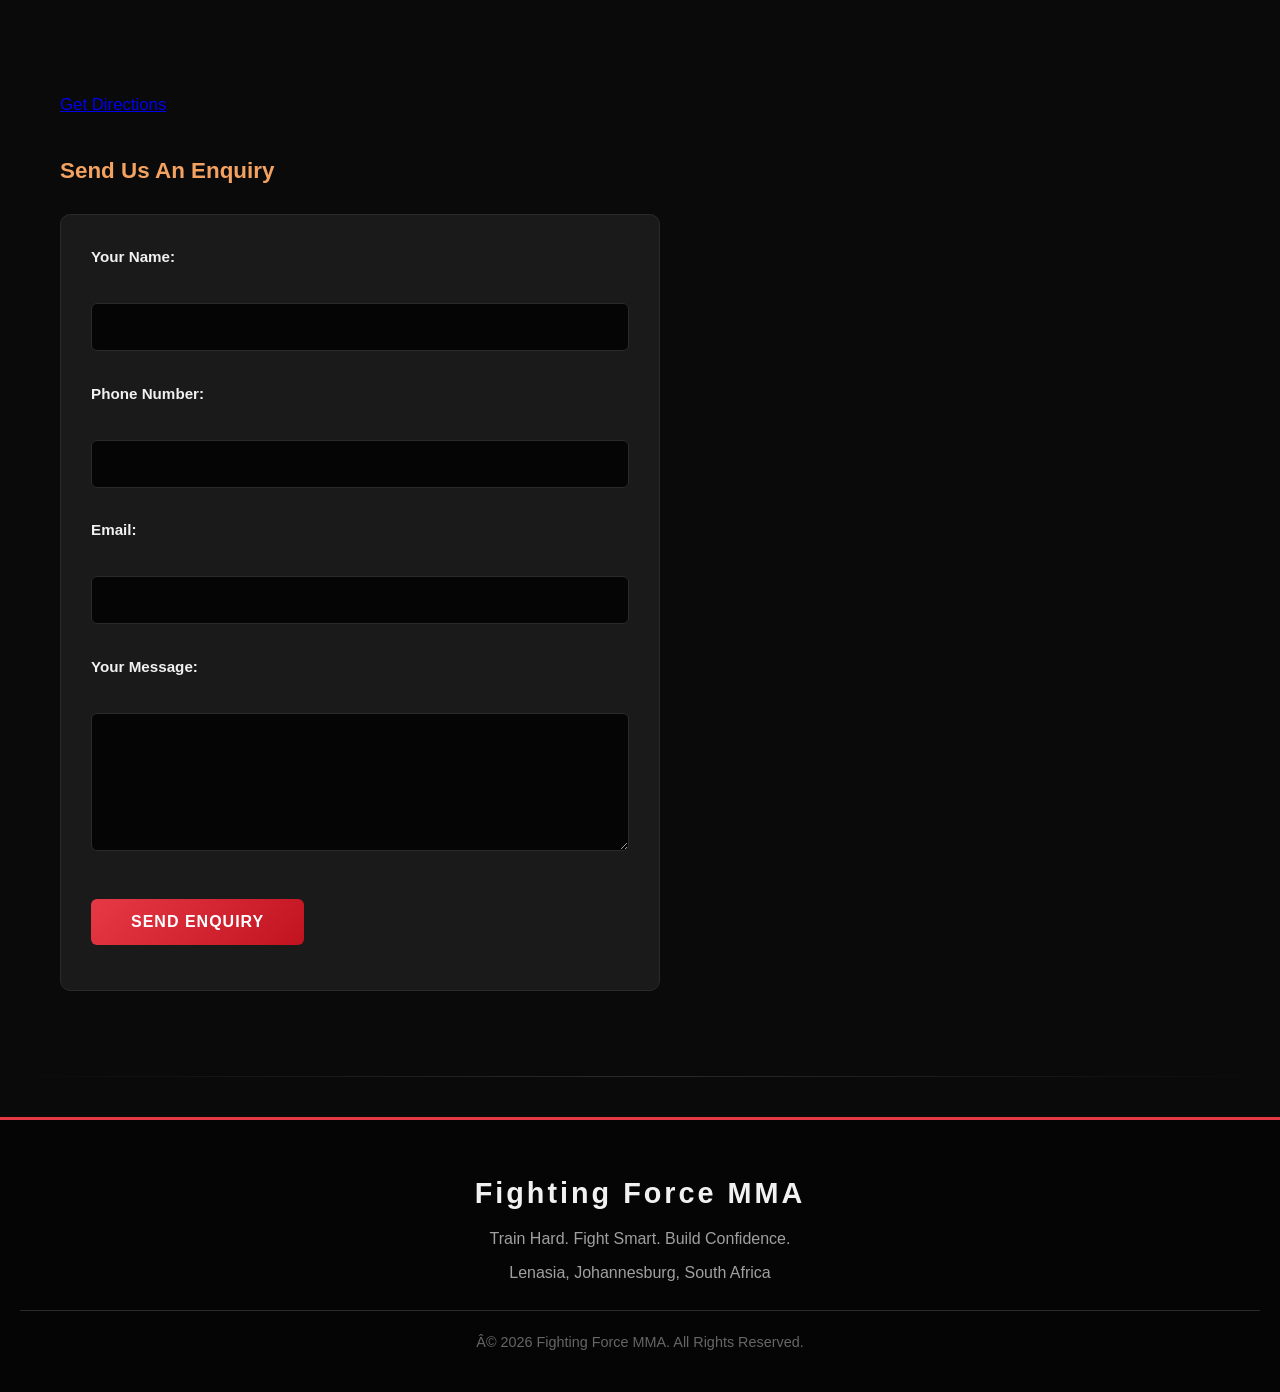
==== commit a475cc8f: "Update index.html" ====
--- a/fighting force mma/index.html
+++ b/fighting force mma/index.html
@@ -411,14 +411,14 @@
     <h2>What Our Members Say</h2>
 
 
-    <h3>â˜…â˜…â˜…â˜…â˜…</h3>
+    <h3>FIVE STARS</h3>
 
     <p>
         "I've always been a gym lover, little did I know it gets better. As a female, coach has made me feel comfortable and continuously grows my confidence in learning new skills. Some benefits of signing up: socializing, discipline, team work, focus, coordination, and strength."
     </p>
 
 
-    <h3>â˜…â˜…â˜…â˜…â˜…</h3>
+    <h3>FIVE STARS</h3>
 
     <p>
         "Great coach that gives you real training and real results.
@@ -426,7 +426,7 @@
     </p>
 
 
-    <h3>â˜…â˜…â˜…â˜…â˜…</h3>
+    <h3>FIVE STARS</h3>
 
     <p>
         "Great gym, great coach. Amazing for anything from fitness to MMA, for all ages."
@@ -481,11 +481,11 @@
     <h3>Opening Hours</h3>
 
     <p>
-        Monday â€“ Saturday: 05:00 â€“ 21:00
-    </p>
-
-    <p>
-        Sunday: 05:00 â€“ 01:00
+        Monday - Saturday: 05:00 - 21:00
+    </p>
+
+    <p>
+        Sunday: 05:00 - 01:00
     </p>
 
 
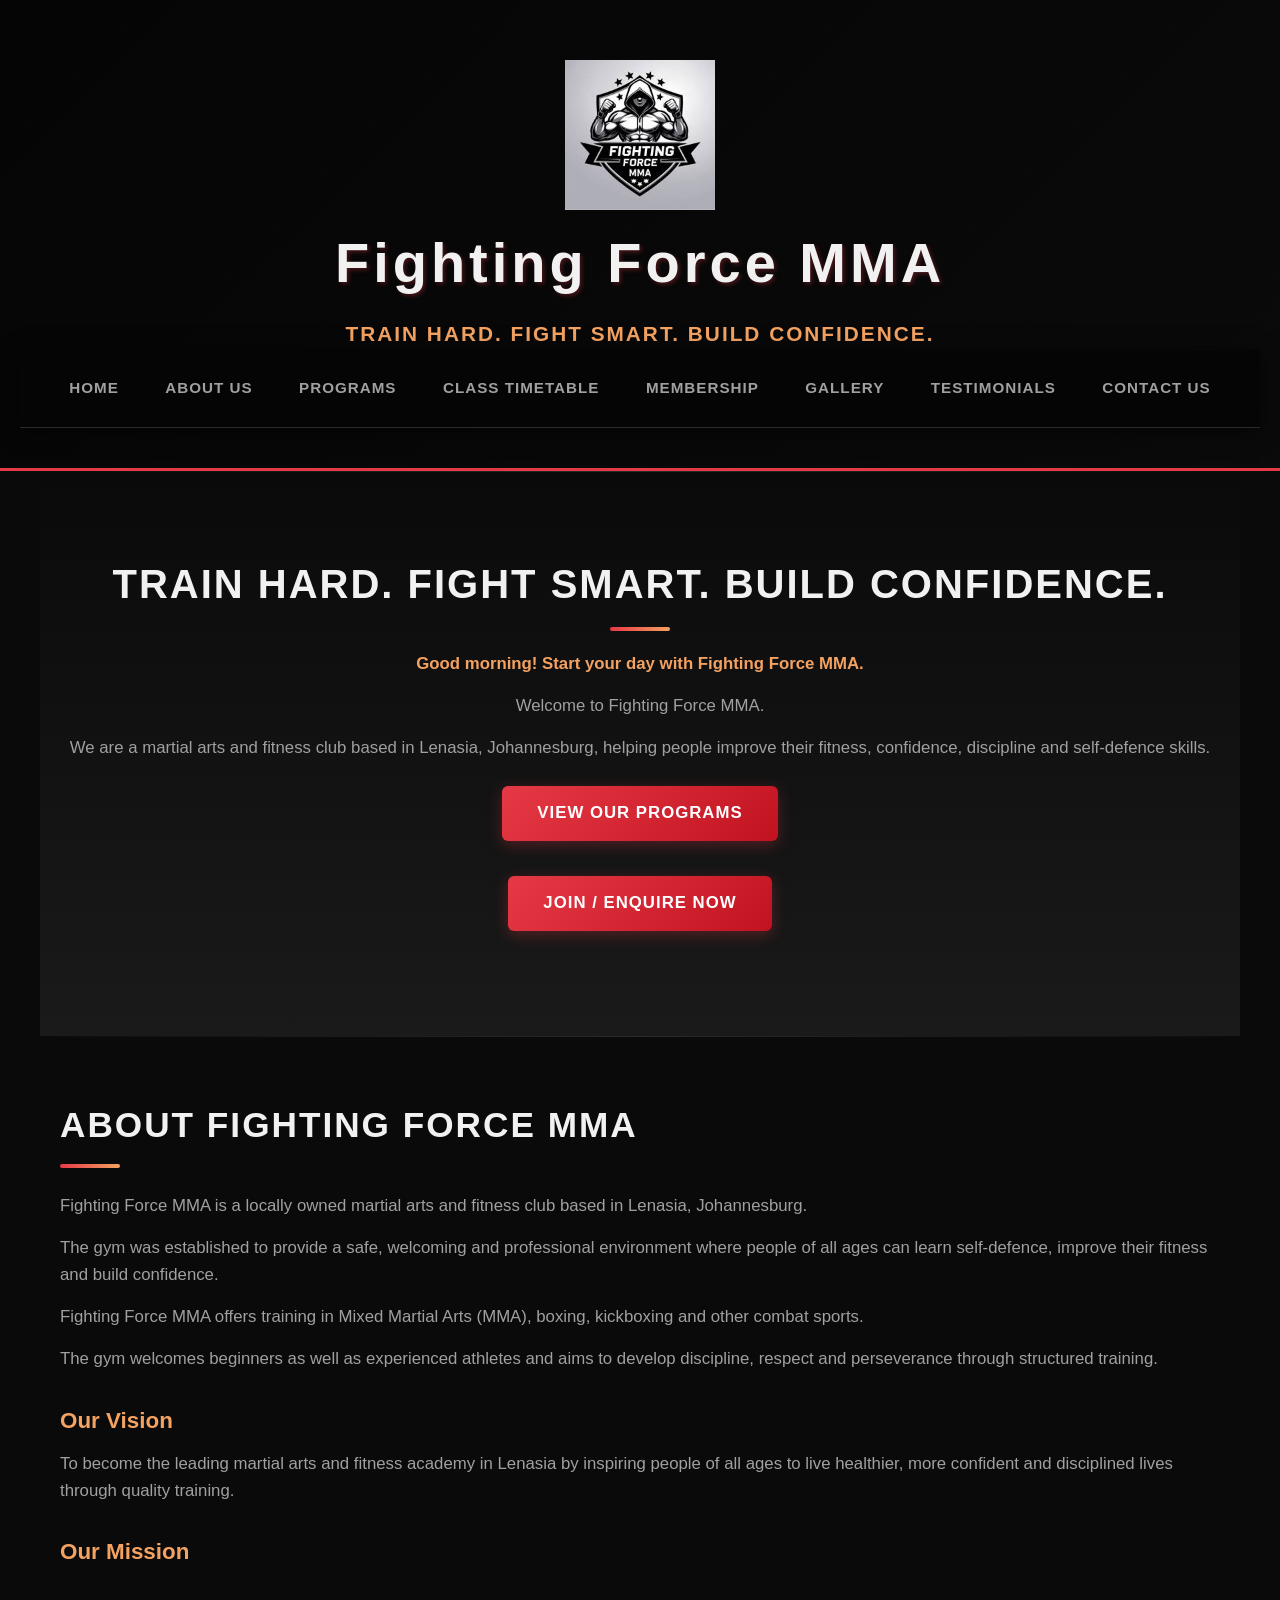
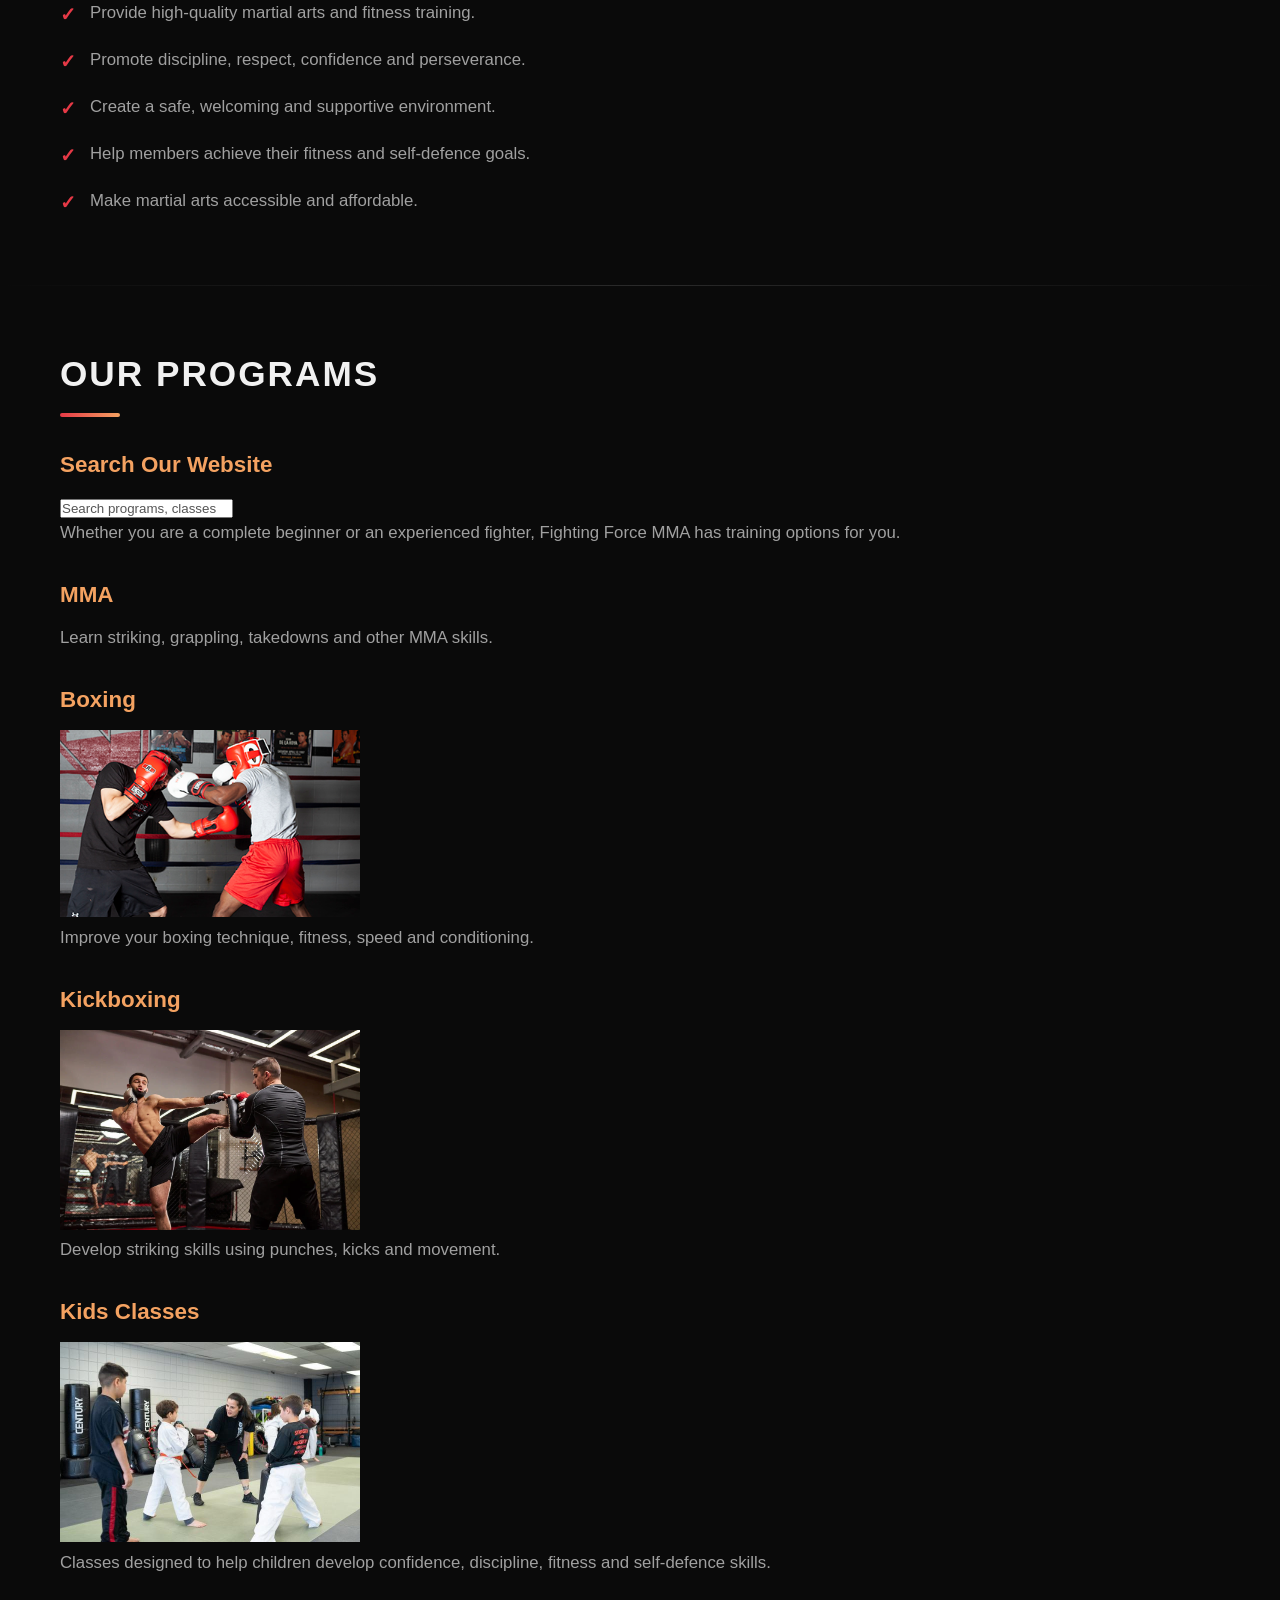
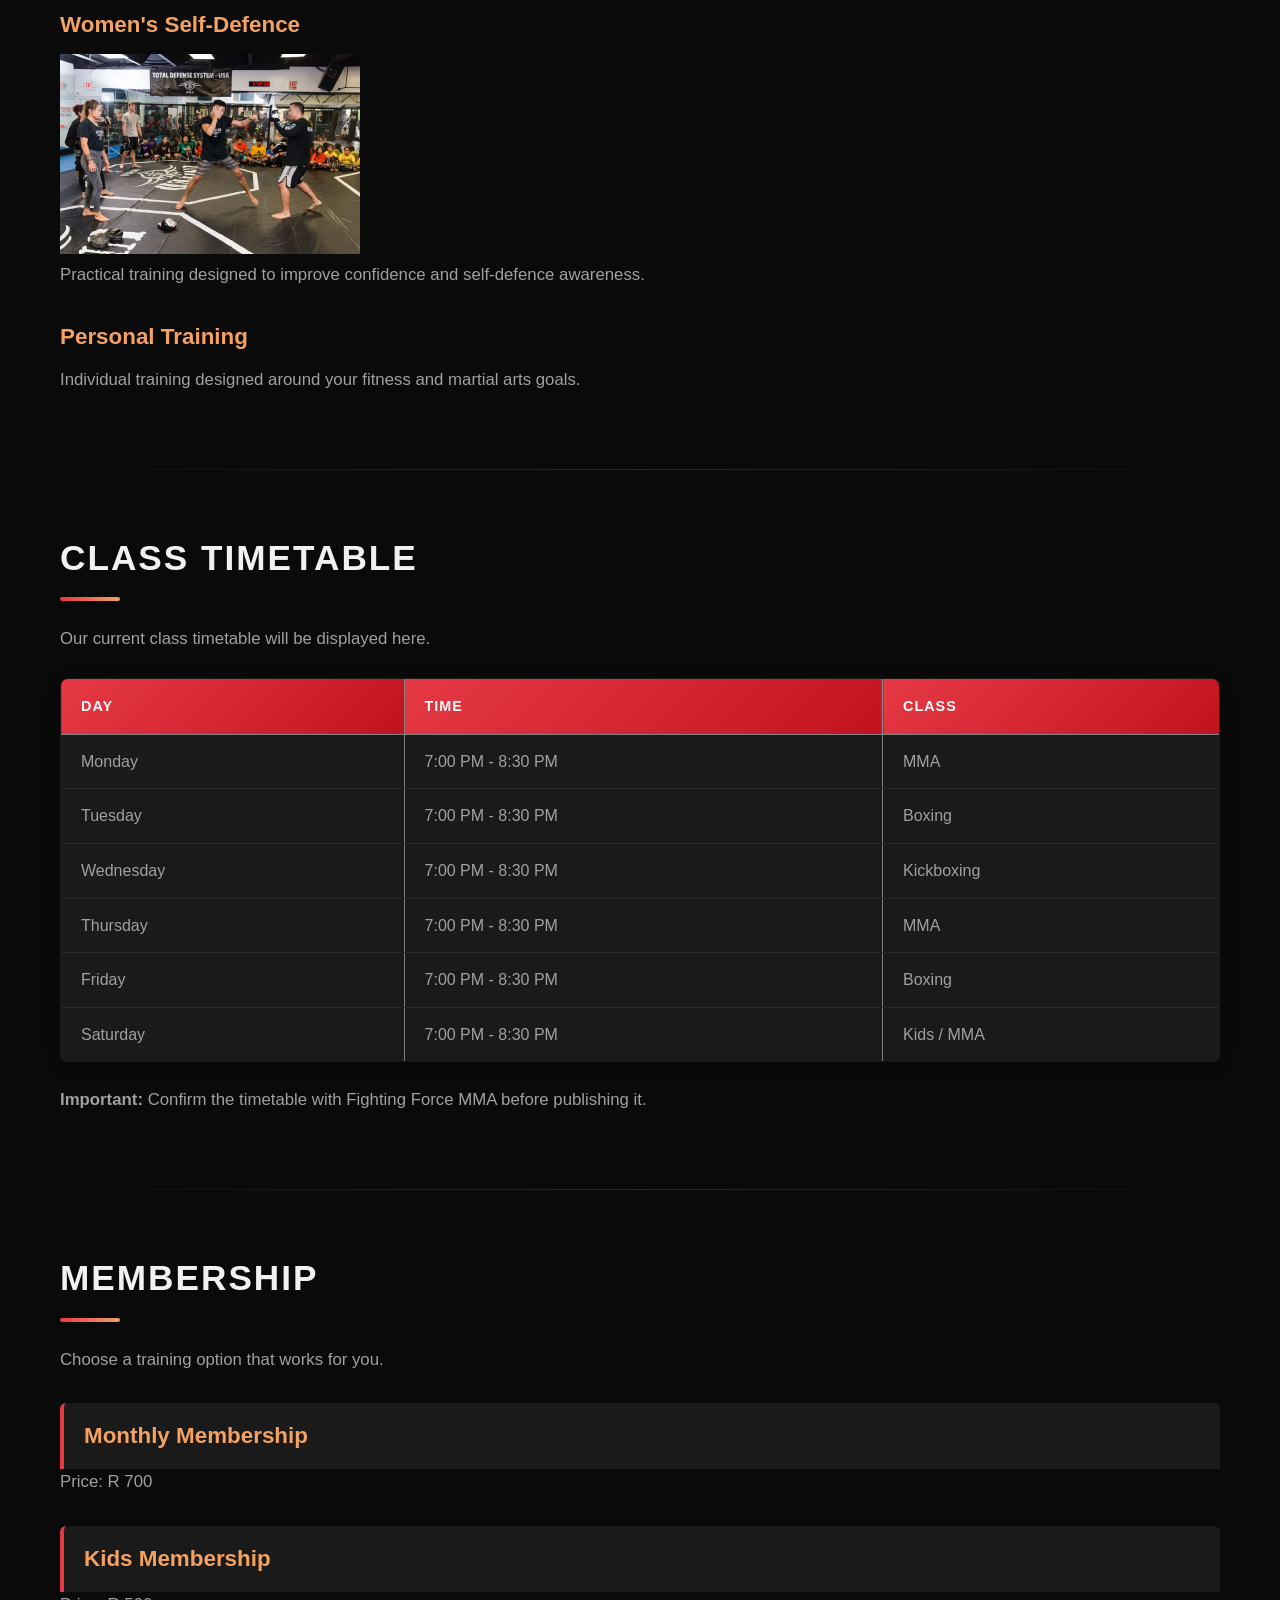
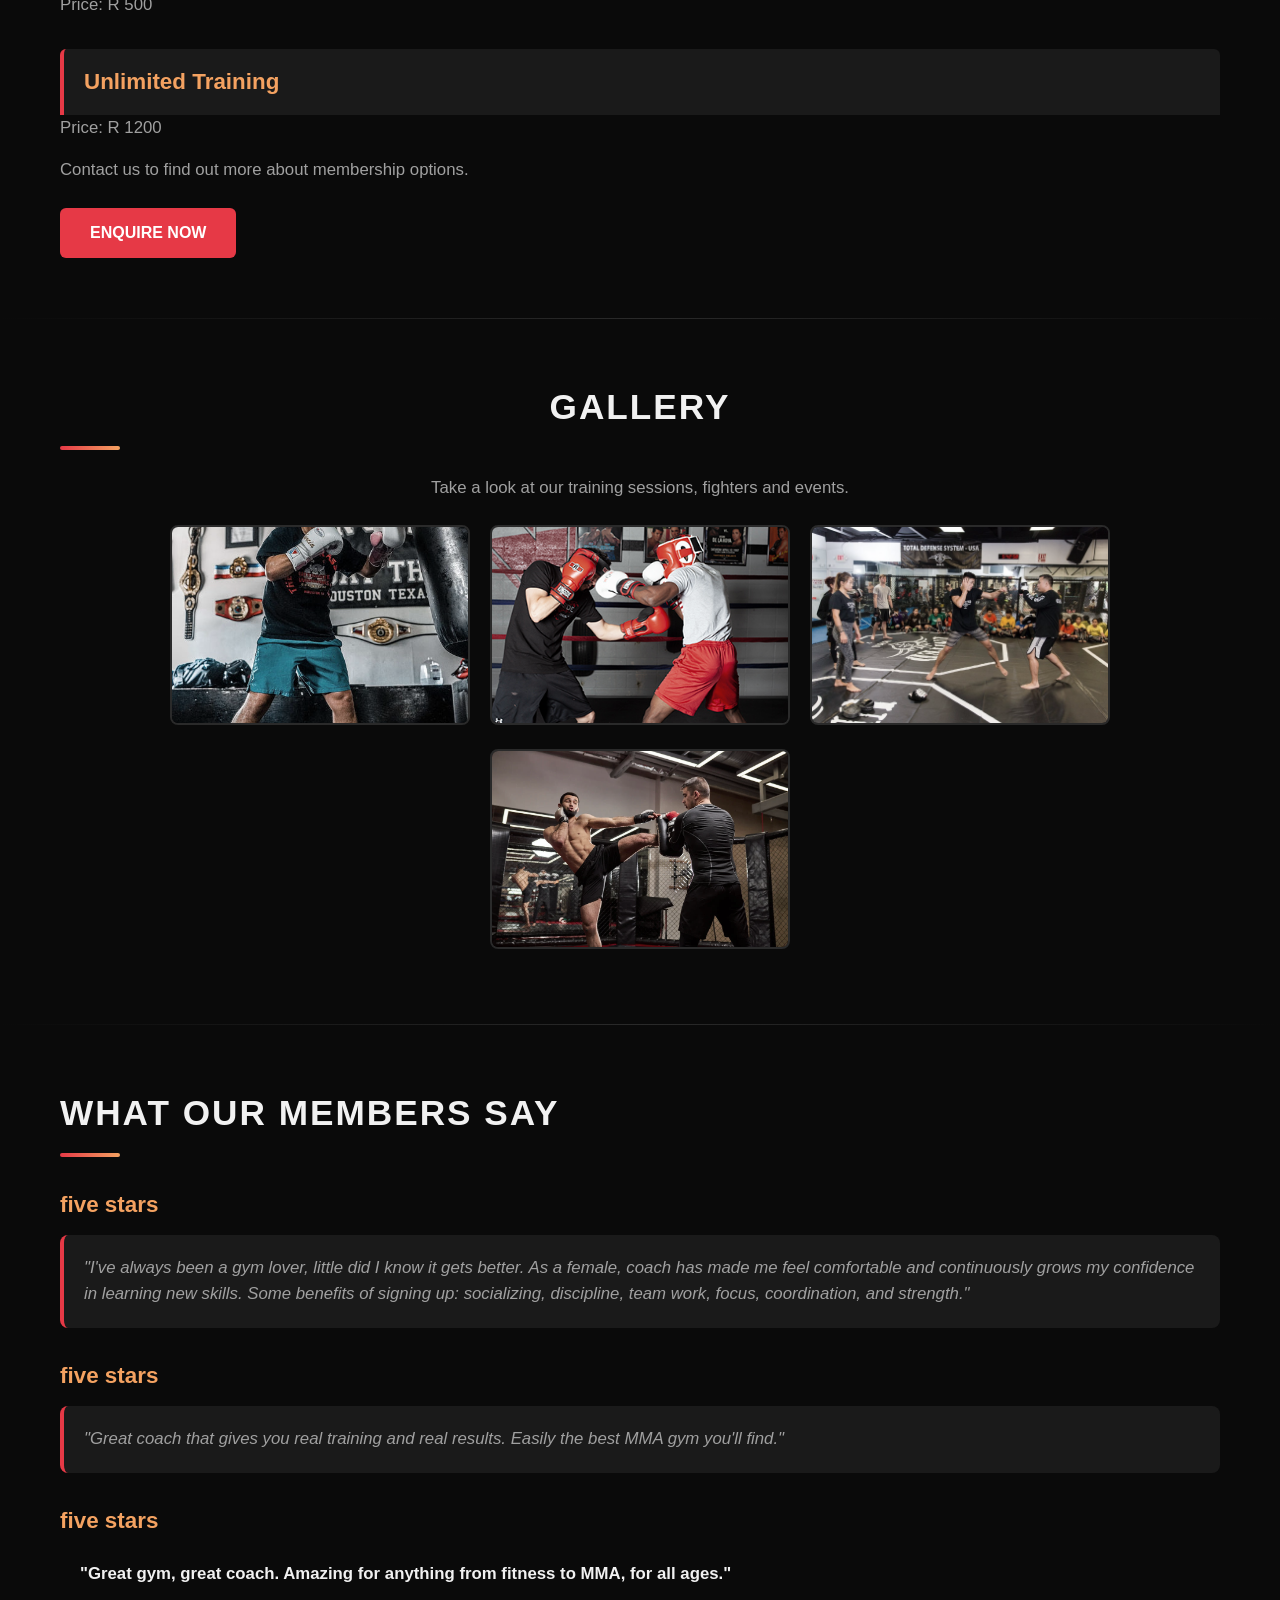
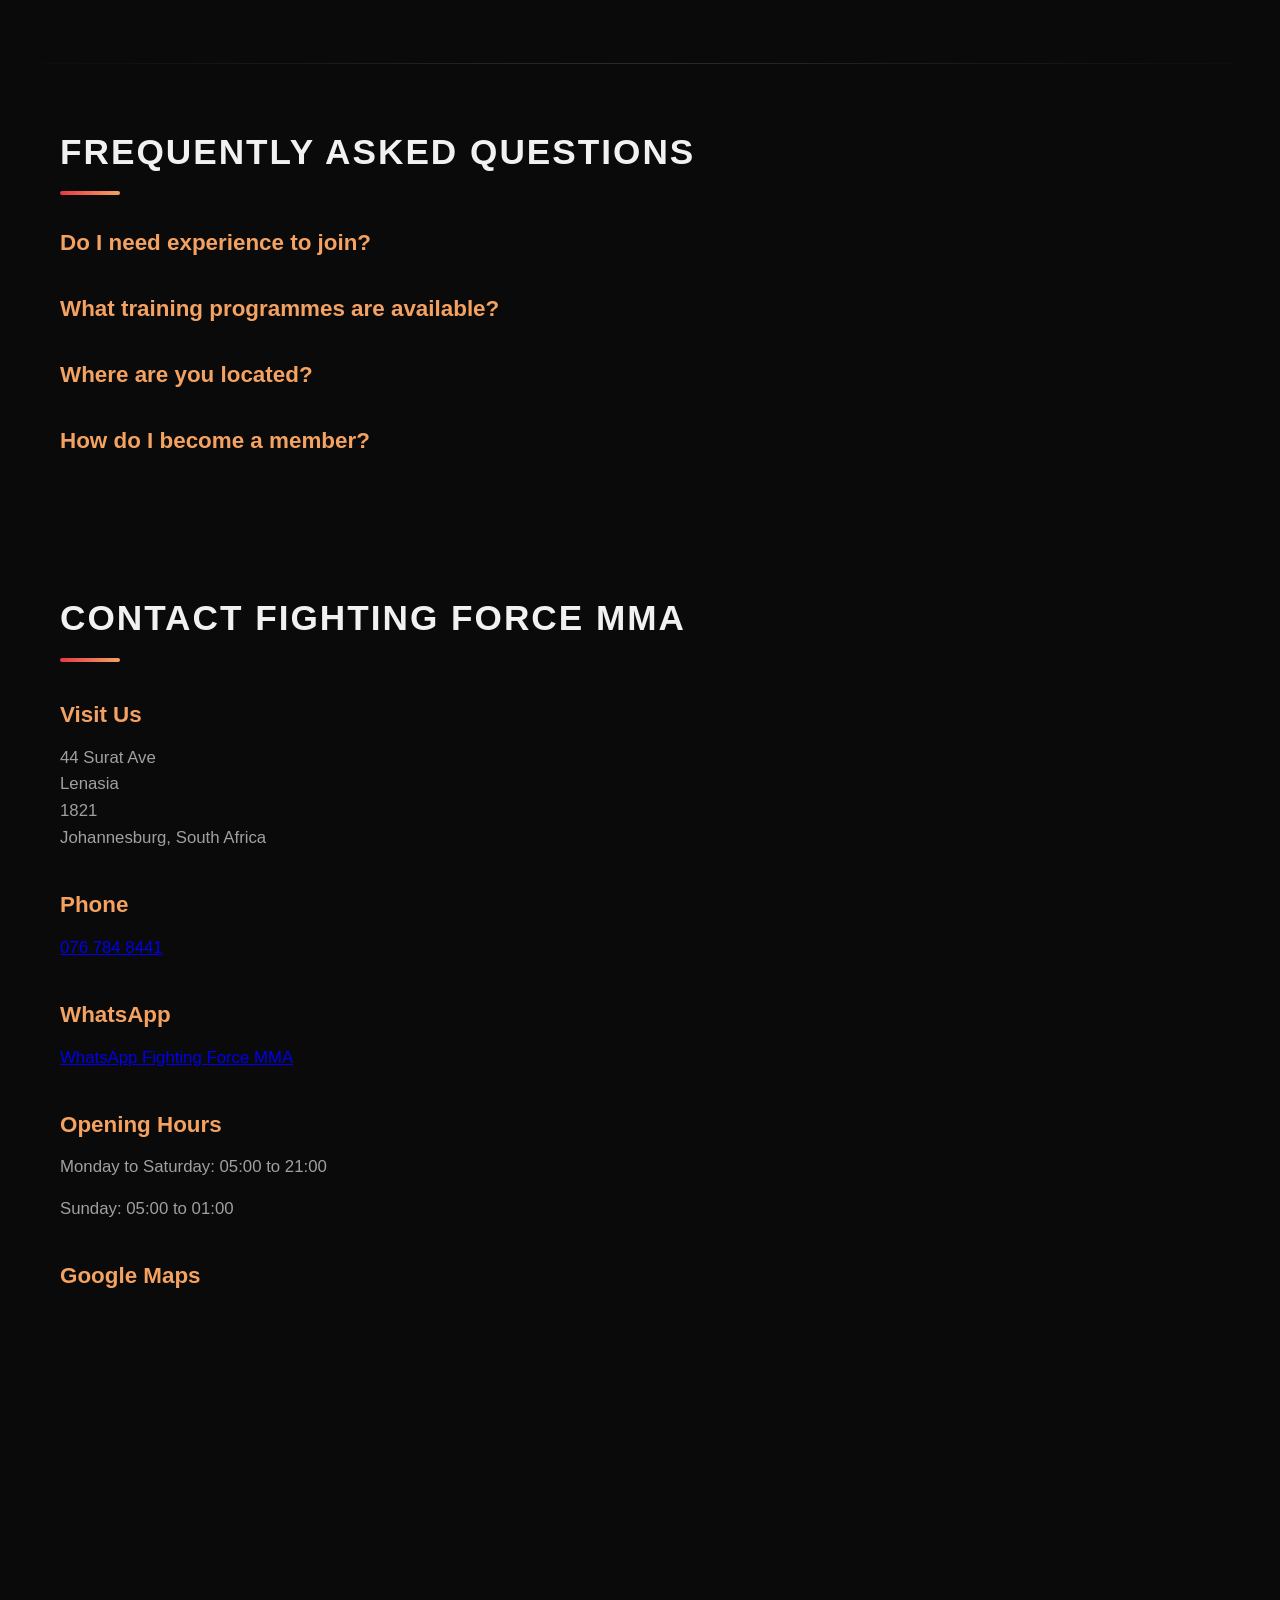
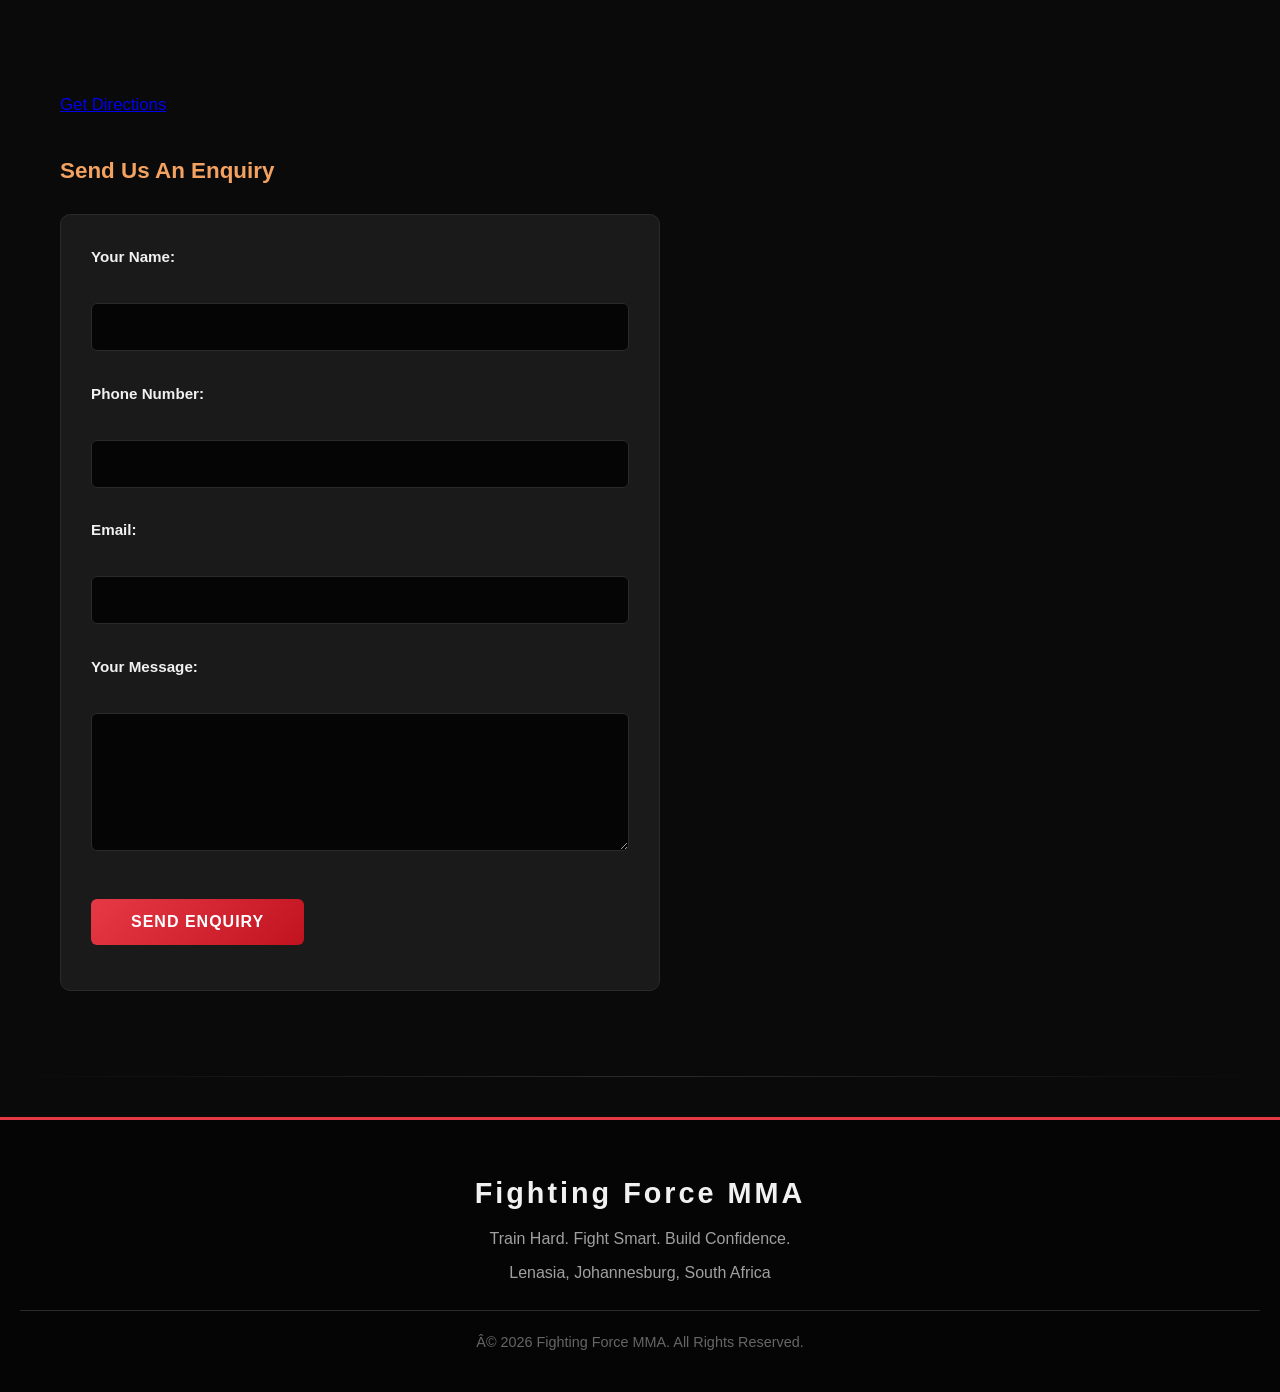
==== commit 7277322d: "Update Fighting Force MMA website content Publish the latest local homepage content to the GitHub Pa" ====
--- a/fighting force mma/index.html
+++ b/fighting force mma/index.html
@@ -411,14 +411,14 @@
     <h2>What Our Members Say</h2>
 
 
-    <h3>FIVE STARS</h3>
+    <h3>five stars</h3>
 
     <p>
         "I've always been a gym lover, little did I know it gets better. As a female, coach has made me feel comfortable and continuously grows my confidence in learning new skills. Some benefits of signing up: socializing, discipline, team work, focus, coordination, and strength."
     </p>
 
 
-    <h3>FIVE STARS</h3>
+    <h3>five stars</h3>
 
     <p>
         "Great coach that gives you real training and real results.
@@ -426,7 +426,7 @@
     </p>
 
 
-    <h3>FIVE STARS</h3>
+    <h3>five stars</h3>
 
     <p>
         "Great gym, great coach. Amazing for anything from fitness to MMA, for all ages."
@@ -481,11 +481,11 @@
     <h3>Opening Hours</h3>
 
     <p>
-        Monday - Saturday: 05:00 - 21:00
-    </p>
-
-    <p>
-        Sunday: 05:00 - 01:00
+        Monday to Saturday: 05:00 to 21:00
+    </p>
+
+    <p>
+        Sunday: 05:00 to 01:00
     </p>
 
 
